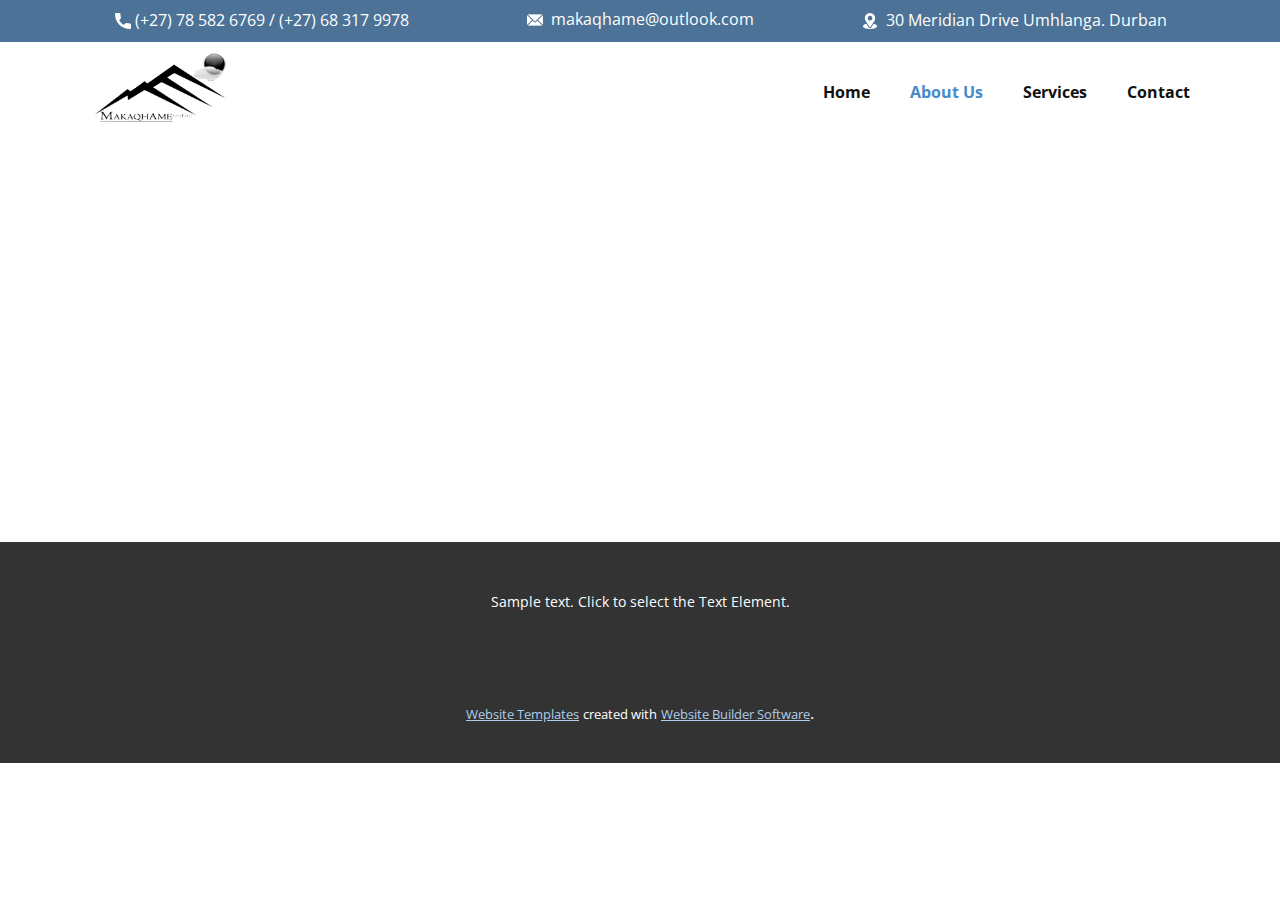
==== About.html @ f998be4e "initial commit" ====
<!DOCTYPE html>
<html style="font-size: 16px;" lang="en"><head>
    <meta name="viewport" content="width=device-width, initial-scale=1.0">
    <meta charset="utf-8">
    <meta name="keywords" content="">
    <meta name="description" content="">
    <title>About</title>
    <link rel="stylesheet" href="nicepage.css" media="screen">
<link rel="stylesheet" href="About.css" media="screen">
    <script class="u-script" type="text/javascript" src="jquery.js" defer=""></script>
    <script class="u-script" type="text/javascript" src="nicepage.js" defer=""></script>
    <meta name="generator" content="Nicepage 5.8.13, nicepage.com">
    <link id="u-theme-google-font" rel="stylesheet" href="https://fonts.googleapis.com/css?family=Roboto:100,100i,300,300i,400,400i,500,500i,700,700i,900,900i|Open+Sans:300,300i,400,400i,500,500i,600,600i,700,700i,800,800i">
    
    
    <script type="application/ld+json">{
		"@context": "http://schema.org",
		"@type": "Organization",
		"name": "",
		"logo": "images/makaqhame-removebg-preview.png"
}</script>
    <meta name="theme-color" content="#478ac9">
    <meta property="og:title" content="About">
    <meta property="og:type" content="website">
  <meta data-intl-tel-input-cdn-path="intlTelInput/"></head>
  <body class="u-body u-xl-mode" data-lang="en"><header class="u-align-left u-clearfix u-header u-section-row-container" id="sec-48c7"><div class="u-section-rows">
        <div class="u-container-align-center-xl u-hidden-md u-hidden-sm u-hidden-xs u-palette-1-dark-1 u-section-row u-section-row-1" id="sec-46aa">
          <div class="u-clearfix u-sheet u-valign-middle-xl u-sheet-1">
            <p class="u-align-center u-text u-text-default u-text-1"><span class="u-file-icon u-icon u-text-white u-icon-1"><img src="images/542689-e094886c.png" alt=""></span>&nbsp;​&nbsp;makaqhame@outlook.com
            </p>
            <a href="https://nicepage.com/landing-page" class="u-active-none u-align-center u-bottom-left-radius-0 u-bottom-right-radius-0 u-btn u-btn-rectangle u-button-style u-hover-none u-none u-radius-0 u-top-left-radius-0 u-top-right-radius-0 u-btn-1"><span class="u-icon"><svg class="u-svg-content" viewBox="0 0 405.333 405.333" x="0px" y="0px" style="width: 1em; height: 1em;"><path d="M373.333,266.88c-25.003,0-49.493-3.904-72.704-11.563c-11.328-3.904-24.192-0.896-31.637,6.699l-46.016,34.752    c-52.8-28.181-86.592-61.952-114.389-114.368l33.813-44.928c8.512-8.512,11.563-20.971,7.915-32.64    C142.592,81.472,138.667,56.96,138.667,32c0-17.643-14.357-32-32-32H32C14.357,0,0,14.357,0,32    c0,205.845,167.488,373.333,373.333,373.333c17.643,0,32-14.357,32-32V298.88C405.333,281.237,390.976,266.88,373.333,266.88z"></path></svg></span>&nbsp;(+27) 78 582 6769 / (+27) 68 317 9978
            </a>
            <p class="u-align-center-xl u-align-right-lg u-align-right-md u-align-right-sm u-align-right-xs u-text u-text-default-xl u-text-2"><span class="u-file-icon u-icon u-text-white u-icon-3"><img src="images/535188-b6f97925.png" alt=""></span>&nbsp;​&nbsp;30 Meridian Drive Umhlanga. Durban
            </p>
          </div>
          
          
          
          
          
        </div>
        <div class="u-section-row u-sticky u-sticky-5c67 u-white" id="sec-37e8">
          <div class="u-clearfix u-sheet u-sheet-2">
            <a href="https://nicepage.com" class="u-image u-logo u-image-1" data-image-width="619" data-image-height="309">
              <img src="images/makaqhame-removebg-preview.png" class="u-logo-image u-logo-image-1" data-image-width="80">
            </a>
            <nav data-position="" class="u-menu u-menu-one-level u-offcanvas u-menu-1">
              <div class="menu-collapse" style="font-size: 1rem; letter-spacing: 0px; font-weight: 700;">
                <a class="u-button-style u-custom-active-border-color u-custom-border u-custom-border-color u-custom-borders u-custom-hover-border-color u-custom-left-right-menu-spacing u-custom-padding-bottom u-custom-text-active-color u-custom-text-color u-custom-text-hover-color u-custom-top-bottom-menu-spacing u-nav-link" href="#" style="padding: 2px 0px; font-size: calc(1em + 4px);">
                  <svg class="u-svg-link" viewBox="0 0 24 24"><use xmlns:xlink="http://www.w3.org/1999/xlink" xlink:href="#menu-hamburger"></use></svg>
                  <svg class="u-svg-content" version="1.1" id="menu-hamburger" viewBox="0 0 16 16" x="0px" y="0px" xmlns:xlink="http://www.w3.org/1999/xlink" xmlns="http://www.w3.org/2000/svg"><g><rect y="1" width="16" height="2"></rect><rect y="7" width="16" height="2"></rect><rect y="13" width="16" height="2"></rect>
</g></svg>
                </a>
              </div>
              <div class="u-custom-menu u-nav-container">
                <ul class="u-nav u-unstyled u-nav-1"><li class="u-nav-item"><a class="u-button-style u-nav-link u-text-active-palette-1-base u-text-hover-palette-1-base" href="Home.html" style="padding: 10px 20px;">Home</a>
</li><li class="u-nav-item"><a class="u-button-style u-nav-link u-text-active-palette-1-base u-text-hover-palette-1-base" href="About.html" style="padding: 10px 20px;">About Us</a>
</li><li class="u-nav-item"><a class="u-button-style u-nav-link u-text-active-palette-1-base u-text-hover-palette-1-base" style="padding: 10px 20px;">Services</a>
</li><li class="u-nav-item"><a class="u-button-style u-nav-link u-text-active-palette-1-base u-text-hover-palette-1-base" href="Contact.html" style="padding: 10px 20px;">Contact</a>
</li></ul>
              </div>
              <div class="u-custom-menu u-nav-container-collapse">
                <div class="u-black u-container-style u-inner-container-layout u-opacity u-opacity-95 u-sidenav">
                  <div class="u-inner-container-layout u-sidenav-overflow">
                    <div class="u-menu-close"></div>
                    <ul class="u-align-center u-nav u-popupmenu-items u-unstyled u-nav-2"><li class="u-nav-item"><a class="u-button-style u-nav-link" href="Home.html">Home</a>
</li><li class="u-nav-item"><a class="u-button-style u-nav-link" href="About.html">About Us</a>
</li><li class="u-nav-item"><a class="u-button-style u-nav-link">Services</a>
</li><li class="u-nav-item"><a class="u-button-style u-nav-link" href="Contact.html">Contact</a>
</li></ul>
                  </div>
                </div>
                <div class="u-black u-menu-overlay u-opacity u-opacity-70"></div>
              </div>
            </nav>
          </div>
          
          
          
          
          
        </div>
      </div></header>
    <section class="u-clearfix u-section-1" id="sec-5b95">
      <div class="u-clearfix u-sheet u-sheet-1"></div>
    </section>
    
    
    <footer class="u-align-center u-clearfix u-footer u-grey-80 u-footer" id="sec-ccc3"><div class="u-clearfix u-sheet u-sheet-1">
        <p class="u-small-text u-text u-text-variant u-text-1">Sample text. Click to select the Text Element.</p>
      </div></footer>
    <section class="u-backlink u-clearfix u-grey-80">
      <a class="u-link" href="https://nicepage.com/website-templates" target="_blank">
        <span>Website Templates</span>
      </a>
      <p class="u-text">
        <span>created with</span>
      </p>
      <a class="u-link" href="" target="_blank">
        <span>Website Builder Software</span>
      </a>. 
    </section>
  
</body></html>
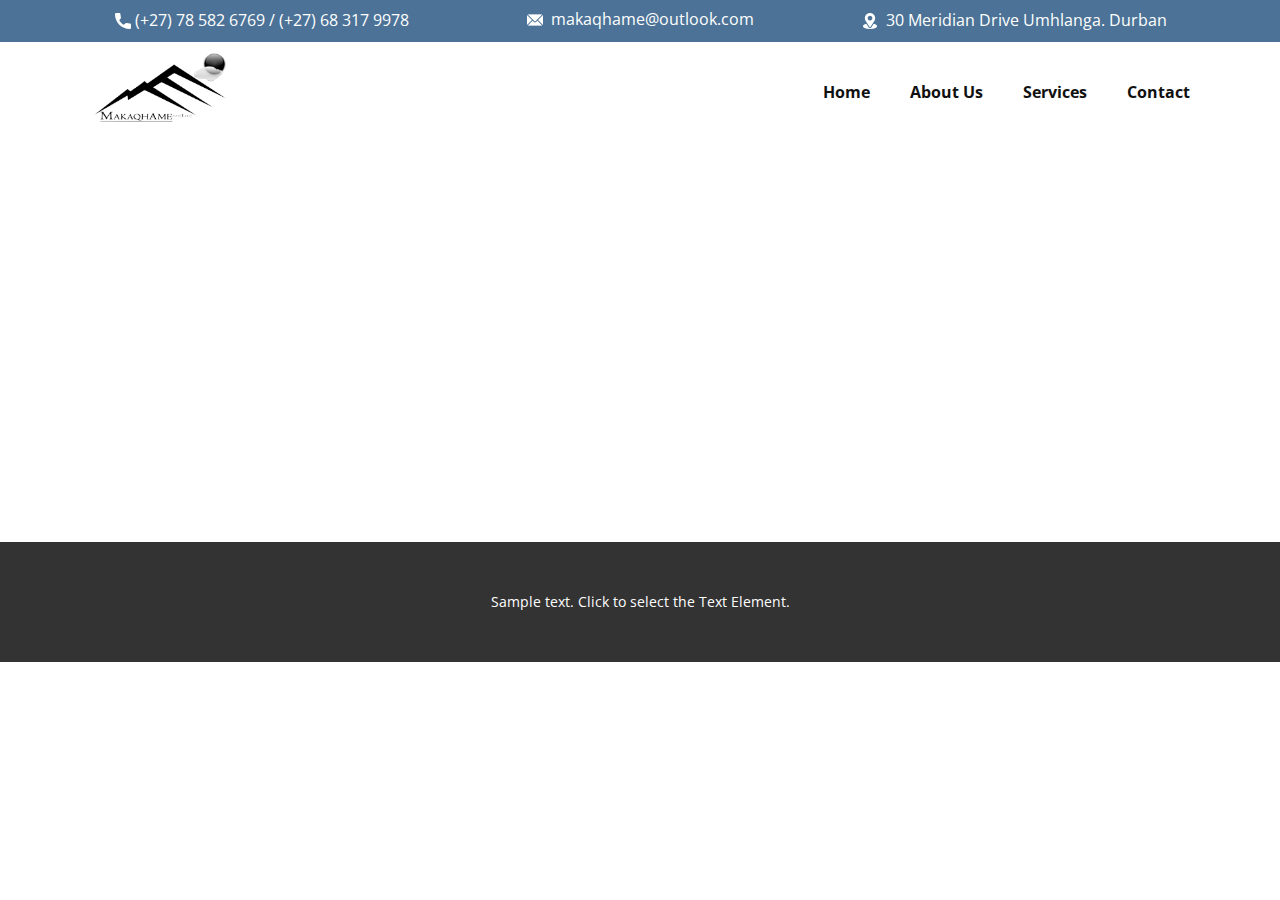
==== commit 1237bff3: "updated home page" ====
--- a/About.html
+++ b/About.html
@@ -53,20 +53,20 @@
                 </a>
               </div>
               <div class="u-custom-menu u-nav-container">
-                <ul class="u-nav u-unstyled u-nav-1"><li class="u-nav-item"><a class="u-button-style u-nav-link u-text-active-palette-1-base u-text-hover-palette-1-base" href="Home.html" style="padding: 10px 20px;">Home</a>
-</li><li class="u-nav-item"><a class="u-button-style u-nav-link u-text-active-palette-1-base u-text-hover-palette-1-base" href="About.html" style="padding: 10px 20px;">About Us</a>
-</li><li class="u-nav-item"><a class="u-button-style u-nav-link u-text-active-palette-1-base u-text-hover-palette-1-base" style="padding: 10px 20px;">Services</a>
-</li><li class="u-nav-item"><a class="u-button-style u-nav-link u-text-active-palette-1-base u-text-hover-palette-1-base" href="Contact.html" style="padding: 10px 20px;">Contact</a>
+                <ul class="u-nav u-unstyled u-nav-1"><li class="u-nav-item"><a class="u-button-style u-nav-link u-text-active-palette-1-base u-text-hover-palette-1-base" href="/" style="padding: 10px 20px;">Home</a>
+</li><li class="u-nav-item"><a class="u-button-style u-nav-link u-text-active-palette-1-base u-text-hover-palette-1-base" href="about.html" style="padding: 10px 20px;">About Us</a>
+</li><li class="u-nav-item"><a class="u-button-style u-nav-link u-text-active-palette-1-base u-text-hover-palette-1-base" href="services.html" style="padding: 10px 20px;">Services</a>
+</li><li class="u-nav-item"><a class="u-button-style u-nav-link u-text-active-palette-1-base u-text-hover-palette-1-base" href="contact.html" style="padding: 10px 20px;">Contact</a>
 </li></ul>
               </div>
               <div class="u-custom-menu u-nav-container-collapse">
                 <div class="u-black u-container-style u-inner-container-layout u-opacity u-opacity-95 u-sidenav">
                   <div class="u-inner-container-layout u-sidenav-overflow">
                     <div class="u-menu-close"></div>
-                    <ul class="u-align-center u-nav u-popupmenu-items u-unstyled u-nav-2"><li class="u-nav-item"><a class="u-button-style u-nav-link" href="Home.html">Home</a>
-</li><li class="u-nav-item"><a class="u-button-style u-nav-link" href="About.html">About Us</a>
-</li><li class="u-nav-item"><a class="u-button-style u-nav-link">Services</a>
-</li><li class="u-nav-item"><a class="u-button-style u-nav-link" href="Contact.html">Contact</a>
+                    <ul class="u-align-center u-nav u-popupmenu-items u-unstyled u-nav-2"><li class="u-nav-item"><a class="u-button-style u-nav-link" href="/">Home</a>
+</li><li class="u-nav-item"><a class="u-button-style u-nav-link" href="about.html">About Us</a>
+</li><li class="u-nav-item"><a class="u-button-style u-nav-link" href="services.html">Services</a>
+</li><li class="u-nav-item"><a class="u-button-style u-nav-link" href="contact.html">Contact</a>
 </li></ul>
                   </div>
                 </div>
@@ -74,10 +74,7 @@
               </div>
             </nav>
           </div>
-          
-          
-          
-          
+
           
         </div>
       </div></header>
@@ -88,17 +85,5 @@
     
     <footer class="u-align-center u-clearfix u-footer u-grey-80 u-footer" id="sec-ccc3"><div class="u-clearfix u-sheet u-sheet-1">
         <p class="u-small-text u-text u-text-variant u-text-1">Sample text. Click to select the Text Element.</p>
-      </div></footer>
-    <section class="u-backlink u-clearfix u-grey-80">
-      <a class="u-link" href="https://nicepage.com/website-templates" target="_blank">
-        <span>Website Templates</span>
-      </a>
-      <p class="u-text">
-        <span>created with</span>
-      </p>
-      <a class="u-link" href="" target="_blank">
-        <span>Website Builder Software</span>
-      </a>. 
-    </section>
-  
+      </div></footer>  
 </body></html>--- a/nicepage.css
+++ b/nicepage.css
@@ -24646,14 +24646,14 @@
 .u-container-layout.u-container-layout.u-color-1-dark-3:before,
 .u-table-alt-color-1-dark-3 tr:nth-child(even) {
   color: #ffffff;
-  background-color: #292d33;
+  background-color: #292e33;
 }
 .u-input.u-color-1-dark-3,
 .u-field-input.u-color-1-dark-3,
 .u-button-style.u-color-1-dark-3,
 .u-button-style.u-color-1-dark-3[class*="u-border-"] {
   color: #ffffff !important;
-  background-color: #292d33 !important;
+  background-color: #292e33 !important;
 }
 .u-button-style.u-color-1-dark-3:hover,
 .u-button-style.u-color-1-dark-3[class*="u-border-"]:hover,
@@ -24690,10 +24690,10 @@
 li.active > a.u-button-style.u-button-style.u-active-color-1-dark-3[class*="u-border-"],
 input.u-field-input.u-field-input.u-active-color-1-dark-3:checked {
   color: #ffffff !important;
-  background-color: #292d33 !important;
+  background-color: #292e33 !important;
 }
 a.u-link.u-hover-color-1-dark-3:hover {
-  color: #292d33 !important;
+  color: #292e33 !important;
 }
 .u-color-1-dark-2,
 .u-body.u-color-1-dark-2,
@@ -24704,14 +24704,14 @@
 .u-container-layout.u-container-layout.u-color-1-dark-2:before,
 .u-table-alt-color-1-dark-2 tr:nth-child(even) {
   color: #ffffff;
-  background-color: #555c66;
+  background-color: #425465;
 }
 .u-input.u-color-1-dark-2,
 .u-field-input.u-color-1-dark-2,
 .u-button-style.u-color-1-dark-2,
 .u-button-style.u-color-1-dark-2[class*="u-border-"] {
   color: #ffffff !important;
-  background-color: #555c66 !important;
+  background-color: #425465 !important;
 }
 .u-button-style.u-color-1-dark-2:hover,
 .u-button-style.u-color-1-dark-2[class*="u-border-"]:hover,
@@ -24724,7 +24724,7 @@
 li.active > .u-button-style.u-button-style.u-color-1-dark-2,
 li.active > .u-button-style.u-button-style.u-color-1-dark-2[class*="u-border-"] {
   color: #ffffff !important;
-  background-color: #4d535c !important;
+  background-color: #3b4c5b !important;
 }
 .u-hover-color-1-dark-2:hover,
 .u-hover-color-1-dark-2[class*="u-border-"]:hover,
@@ -24748,10 +24748,10 @@
 li.active > a.u-button-style.u-button-style.u-active-color-1-dark-2[class*="u-border-"],
 input.u-field-input.u-field-input.u-active-color-1-dark-2:checked {
   color: #ffffff !important;
-  background-color: #555c66 !important;
+  background-color: #425465 !important;
 }
 a.u-link.u-hover-color-1-dark-2:hover {
-  color: #555c66 !important;
+  color: #425465 !important;
 }
 .u-color-1-dark-1,
 .u-body.u-color-1-dark-1,
@@ -24762,14 +24762,14 @@
 .u-container-layout.u-container-layout.u-color-1-dark-1:before,
 .u-table-alt-color-1-dark-1 tr:nth-child(even) {
   color: #ffffff;
-  background-color: #858e99;
+  background-color: #4c7397;
 }
 .u-input.u-color-1-dark-1,
 .u-field-input.u-color-1-dark-1,
 .u-button-style.u-color-1-dark-1,
 .u-button-style.u-color-1-dark-1[class*="u-border-"] {
   color: #ffffff !important;
-  background-color: #858e99 !important;
+  background-color: #4c7397 !important;
 }
 .u-button-style.u-color-1-dark-1:hover,
 .u-button-style.u-color-1-dark-1[class*="u-border-"]:hover,
@@ -24782,7 +24782,7 @@
 li.active > .u-button-style.u-button-style.u-color-1-dark-1,
 li.active > .u-button-style.u-button-style.u-color-1-dark-1[class*="u-border-"] {
   color: #ffffff !important;
-  background-color: #75808c !important;
+  background-color: #446888 !important;
 }
 .u-hover-color-1-dark-1:hover,
 .u-hover-color-1-dark-1[class*="u-border-"]:hover,
@@ -24806,10 +24806,10 @@
 li.active > a.u-button-style.u-button-style.u-active-color-1-dark-1[class*="u-border-"],
 input.u-field-input.u-field-input.u-active-color-1-dark-1:checked {
   color: #ffffff !important;
-  background-color: #858e99 !important;
+  background-color: #4c7397 !important;
 }
 a.u-link.u-hover-color-1-dark-1:hover {
-  color: #858e99 !important;
+  color: #4c7397 !important;
 }
 .u-color-1,
 .u-body.u-color-1,
@@ -24819,15 +24819,15 @@
 .u-color-1.u-sidenav:before,
 .u-container-layout.u-container-layout.u-color-1:before,
 .u-table-alt-color-1 tr:nth-child(even) {
-  color: #111111;
-  background-color: #b9c1cc;
+  color: #ffffff;
+  background-color: #478ac9;
 }
 .u-input.u-color-1,
 .u-field-input.u-color-1,
 .u-button-style.u-color-1,
 .u-button-style.u-color-1[class*="u-border-"] {
-  color: #111111 !important;
-  background-color: #b9c1cc !important;
+  color: #ffffff !important;
+  background-color: #478ac9 !important;
 }
 .u-button-style.u-color-1:hover,
 .u-button-style.u-color-1[class*="u-border-"]:hover,
@@ -24839,8 +24839,8 @@
 .u-button-style.u-button-style.u-color-1[class*="u-border-"].active,
 li.active > .u-button-style.u-button-style.u-color-1,
 li.active > .u-button-style.u-button-style.u-color-1[class*="u-border-"] {
-  color: #111111 !important;
-  background-color: #a2adbc !important;
+  color: #ffffff !important;
+  background-color: #387cbd !important;
 }
 .u-hover-color-1:hover,
 .u-hover-color-1[class*="u-border-"]:hover,
@@ -24863,11 +24863,11 @@
 li.active > a.u-button-style.u-button-style.u-active-color-1,
 li.active > a.u-button-style.u-button-style.u-active-color-1[class*="u-border-"],
 input.u-field-input.u-field-input.u-active-color-1:checked {
-  color: #111111 !important;
-  background-color: #b9c1cc !important;
+  color: #ffffff !important;
+  background-color: #478ac9 !important;
 }
 a.u-link.u-hover-color-1:hover {
-  color: #b9c1cc !important;
+  color: #478ac9 !important;
 }
 .u-color-1-light-1,
 .u-body.u-color-1-light-1,
@@ -24877,15 +24877,15 @@
 .u-color-1-light-1.u-sidenav:before,
 .u-container-layout.u-container-layout.u-color-1-light-1:before,
 .u-table-alt-color-1-light-1 tr:nth-child(even) {
-  color: #111111;
-  background-color: #ccd3db;
+  color: #ffffff;
+  background-color: #77aad9;
 }
 .u-input.u-color-1-light-1,
 .u-field-input.u-color-1-light-1,
 .u-button-style.u-color-1-light-1,
 .u-button-style.u-color-1-light-1[class*="u-border-"] {
-  color: #111111 !important;
-  background-color: #ccd3db !important;
+  color: #ffffff !important;
+  background-color: #77aad9 !important;
 }
 .u-button-style.u-color-1-light-1:hover,
 .u-button-style.u-color-1-light-1[class*="u-border-"]:hover,
@@ -24897,8 +24897,8 @@
 .u-button-style.u-button-style.u-color-1-light-1[class*="u-border-"].active,
 li.active > .u-button-style.u-button-style.u-color-1-light-1,
 li.active > .u-button-style.u-button-style.u-color-1-light-1[class*="u-border-"] {
-  color: #111111 !important;
-  background-color: #b3bec9 !important;
+  color: #ffffff !important;
+  background-color: #5d9ad2 !important;
 }
 .u-hover-color-1-light-1:hover,
 .u-hover-color-1-light-1[class*="u-border-"]:hover,
@@ -24921,11 +24921,11 @@
 li.active > a.u-button-style.u-button-style.u-active-color-1-light-1,
 li.active > a.u-button-style.u-button-style.u-active-color-1-light-1[class*="u-border-"],
 input.u-field-input.u-field-input.u-active-color-1-light-1:checked {
-  color: #111111 !important;
-  background-color: #ccd3db !important;
+  color: #ffffff !important;
+  background-color: #77aad9 !important;
 }
 a.u-link.u-hover-color-1-light-1:hover {
-  color: #ccd3db !important;
+  color: #77aad9 !important;
 }
 .u-color-1-light-2,
 .u-body.u-color-1-light-2,
@@ -24936,14 +24936,14 @@
 .u-container-layout.u-container-layout.u-color-1-light-2:before,
 .u-table-alt-color-1-light-2 tr:nth-child(even) {
   color: #111111;
-  background-color: #e0e5eb;
+  background-color: #adcce9;
 }
 .u-input.u-color-1-light-2,
 .u-field-input.u-color-1-light-2,
 .u-button-style.u-color-1-light-2,
 .u-button-style.u-color-1-light-2[class*="u-border-"] {
   color: #111111 !important;
-  background-color: #e0e5eb !important;
+  background-color: #adcce9 !important;
 }
 .u-button-style.u-color-1-light-2:hover,
 .u-button-style.u-color-1-light-2[class*="u-border-"]:hover,
@@ -24956,7 +24956,7 @@
 li.active > .u-button-style.u-button-style.u-color-1-light-2,
 li.active > .u-button-style.u-button-style.u-color-1-light-2[class*="u-border-"] {
   color: #111111 !important;
-  background-color: #c4ced9 !important;
+  background-color: #8db8e0 !important;
 }
 .u-hover-color-1-light-2:hover,
 .u-hover-color-1-light-2[class*="u-border-"]:hover,
@@ -24980,10 +24980,10 @@
 li.active > a.u-button-style.u-button-style.u-active-color-1-light-2[class*="u-border-"],
 input.u-field-input.u-field-input.u-active-color-1-light-2:checked {
   color: #111111 !important;
-  background-color: #e0e5eb !important;
+  background-color: #adcce9 !important;
 }
 a.u-link.u-hover-color-1-light-2:hover {
-  color: #e0e5eb !important;
+  color: #adcce9 !important;
 }
 .u-color-1-light-3,
 .u-body.u-color-1-light-3,
@@ -24994,14 +24994,14 @@
 .u-container-layout.u-container-layout.u-color-1-light-3:before,
 .u-table-alt-color-1-light-3 tr:nth-child(even) {
   color: #111111;
-  background-color: #f5f7fa;
+  background-color: #e9f2fa;
 }
 .u-input.u-color-1-light-3,
 .u-field-input.u-color-1-light-3,
 .u-button-style.u-color-1-light-3,
 .u-button-style.u-color-1-light-3[class*="u-border-"] {
   color: #111111 !important;
-  background-color: #f5f7fa !important;
+  background-color: #e9f2fa !important;
 }
 .u-button-style.u-color-1-light-3:hover,
 .u-button-style.u-color-1-light-3[class*="u-border-"]:hover,
@@ -25014,7 +25014,7 @@
 li.active > .u-button-style.u-button-style.u-color-1-light-3,
 li.active > .u-button-style.u-button-style.u-color-1-light-3[class*="u-border-"] {
   color: #111111 !important;
-  background-color: #d4dde9 !important;
+  background-color: #c2dbf1 !important;
 }
 .u-hover-color-1-light-3:hover,
 .u-hover-color-1-light-3[class*="u-border-"]:hover,
@@ -25038,10 +25038,10 @@
 li.active > a.u-button-style.u-button-style.u-active-color-1-light-3[class*="u-border-"],
 input.u-field-input.u-field-input.u-active-color-1-light-3:checked {
   color: #111111 !important;
-  background-color: #f5f7fa !important;
+  background-color: #e9f2fa !important;
 }
 a.u-link.u-hover-color-1-light-3:hover {
-  color: #f5f7fa !important;
+  color: #e9f2fa !important;
 }
 .u-color-1-base,
 .u-body.u-color-1-base,
@@ -25051,15 +25051,15 @@
 .u-color-1-base.u-sidenav:before,
 .u-container-layout.u-container-layout.u-color-1-base:before,
 .u-table-alt-color-1-base tr:nth-child(even) {
-  color: #111111;
-  background-color: #b9c1cc;
+  color: #ffffff;
+  background-color: #478ac9;
 }
 .u-input.u-color-1-base,
 .u-field-input.u-color-1-base,
 .u-button-style.u-color-1-base,
 .u-button-style.u-color-1-base[class*="u-border-"] {
-  color: #111111 !important;
-  background-color: #b9c1cc !important;
+  color: #ffffff !important;
+  background-color: #478ac9 !important;
 }
 .u-button-style.u-color-1-base:hover,
 .u-button-style.u-color-1-base[class*="u-border-"]:hover,
@@ -25071,8 +25071,8 @@
 .u-button-style.u-button-style.u-color-1-base[class*="u-border-"].active,
 li.active > .u-button-style.u-button-style.u-color-1-base,
 li.active > .u-button-style.u-button-style.u-color-1-base[class*="u-border-"] {
-  color: #111111 !important;
-  background-color: #a2adbc !important;
+  color: #ffffff !important;
+  background-color: #387cbd !important;
 }
 .u-hover-color-1-base:hover,
 .u-hover-color-1-base[class*="u-border-"]:hover,
@@ -25095,11 +25095,11 @@
 li.active > a.u-button-style.u-button-style.u-active-color-1-base,
 li.active > a.u-button-style.u-button-style.u-active-color-1-base[class*="u-border-"],
 input.u-field-input.u-field-input.u-active-color-1-base:checked {
-  color: #111111 !important;
-  background-color: #b9c1cc !important;
+  color: #ffffff !important;
+  background-color: #478ac9 !important;
 }
 a.u-link.u-hover-color-1-base:hover {
-  color: #b9c1cc !important;
+  color: #478ac9 !important;
 }
 .u-color-2-dark-3,
 .u-body.u-color-2-dark-3,
@@ -25110,14 +25110,14 @@
 .u-container-layout.u-container-layout.u-color-2-dark-3:before,
 .u-table-alt-color-2-dark-3 tr:nth-child(even) {
   color: #ffffff;
-  background-color: #292e33;
+  background-color: #332929;
 }
 .u-input.u-color-2-dark-3,
 .u-field-input.u-color-2-dark-3,
 .u-button-style.u-color-2-dark-3,
 .u-button-style.u-color-2-dark-3[class*="u-border-"] {
   color: #ffffff !important;
-  background-color: #292e33 !important;
+  background-color: #332929 !important;
 }
 .u-button-style.u-color-2-dark-3:hover,
 .u-button-style.u-color-2-dark-3[class*="u-border-"]:hover,
@@ -25130,7 +25130,7 @@
 li.active > .u-button-style.u-button-style.u-color-2-dark-3,
 li.active > .u-button-style.u-button-style.u-color-2-dark-3[class*="u-border-"] {
   color: #ffffff !important;
-  background-color: #25292e !important;
+  background-color: #2e2525 !important;
 }
 .u-hover-color-2-dark-3:hover,
 .u-hover-color-2-dark-3[class*="u-border-"]:hover,
@@ -25154,10 +25154,10 @@
 li.active > a.u-button-style.u-button-style.u-active-color-2-dark-3[class*="u-border-"],
 input.u-field-input.u-field-input.u-active-color-2-dark-3:checked {
   color: #ffffff !important;
-  background-color: #292e33 !important;
+  background-color: #332929 !important;
 }
 a.u-link.u-hover-color-2-dark-3:hover {
-  color: #292e33 !important;
+  color: #332929 !important;
 }
 .u-color-2-dark-2,
 .u-body.u-color-2-dark-2,
@@ -25168,14 +25168,14 @@
 .u-container-layout.u-container-layout.u-color-2-dark-2:before,
 .u-table-alt-color-2-dark-2 tr:nth-child(even) {
   color: #ffffff;
-  background-color: #425465;
+  background-color: #6b4748;
 }
 .u-input.u-color-2-dark-2,
 .u-field-input.u-color-2-dark-2,
 .u-button-style.u-color-2-dark-2,
 .u-button-style.u-color-2-dark-2[class*="u-border-"] {
   color: #ffffff !important;
-  background-color: #425465 !important;
+  background-color: #6b4748 !important;
 }
 .u-button-style.u-color-2-dark-2:hover,
 .u-button-style.u-color-2-dark-2[class*="u-border-"]:hover,
@@ -25188,7 +25188,7 @@
 li.active > .u-button-style.u-button-style.u-color-2-dark-2,
 li.active > .u-button-style.u-button-style.u-color-2-dark-2[class*="u-border-"] {
   color: #ffffff !important;
-  background-color: #3b4c5b !important;
+  background-color: #604041 !important;
 }
 .u-hover-color-2-dark-2:hover,
 .u-hover-color-2-dark-2[class*="u-border-"]:hover,
@@ -25212,10 +25212,10 @@
 li.active > a.u-button-style.u-button-style.u-active-color-2-dark-2[class*="u-border-"],
 input.u-field-input.u-field-input.u-active-color-2-dark-2:checked {
   color: #ffffff !important;
-  background-color: #425465 !important;
+  background-color: #6b4748 !important;
 }
 a.u-link.u-hover-color-2-dark-2:hover {
-  color: #425465 !important;
+  color: #6b4748 !important;
 }
 .u-color-2-dark-1,
 .u-body.u-color-2-dark-1,
@@ -25226,14 +25226,14 @@
 .u-container-layout.u-container-layout.u-color-2-dark-1:before,
 .u-table-alt-color-2-dark-1 tr:nth-child(even) {
   color: #ffffff;
-  background-color: #4c7397;
+  background-color: #a35559;
 }
 .u-input.u-color-2-dark-1,
 .u-field-input.u-color-2-dark-1,
 .u-button-style.u-color-2-dark-1,
 .u-button-style.u-color-2-dark-1[class*="u-border-"] {
   color: #ffffff !important;
-  background-color: #4c7397 !important;
+  background-color: #a35559 !important;
 }
 .u-button-style.u-color-2-dark-1:hover,
 .u-button-style.u-color-2-dark-1[class*="u-border-"]:hover,
@@ -25246,7 +25246,7 @@
 li.active > .u-button-style.u-button-style.u-color-2-dark-1,
 li.active > .u-button-style.u-button-style.u-color-2-dark-1[class*="u-border-"] {
   color: #ffffff !important;
-  background-color: #446888 !important;
+  background-color: #934c50 !important;
 }
 .u-hover-color-2-dark-1:hover,
 .u-hover-color-2-dark-1[class*="u-border-"]:hover,
@@ -25270,10 +25270,10 @@
 li.active > a.u-button-style.u-button-style.u-active-color-2-dark-1[class*="u-border-"],
 input.u-field-input.u-field-input.u-active-color-2-dark-1:checked {
   color: #ffffff !important;
-  background-color: #4c7397 !important;
+  background-color: #a35559 !important;
 }
 a.u-link.u-hover-color-2-dark-1:hover {
-  color: #4c7397 !important;
+  color: #a35559 !important;
 }
 .u-color-2,
 .u-body.u-color-2,
@@ -25284,14 +25284,14 @@
 .u-container-layout.u-container-layout.u-color-2:before,
 .u-table-alt-color-2 tr:nth-child(even) {
   color: #ffffff;
-  background-color: #478ac9;
+  background-color: #db545a;
 }
 .u-input.u-color-2,
 .u-field-input.u-color-2,
 .u-button-style.u-color-2,
 .u-button-style.u-color-2[class*="u-border-"] {
   color: #ffffff !important;
-  background-color: #478ac9 !important;
+  background-color: #db545a !important;
 }
 .u-button-style.u-color-2:hover,
 .u-button-style.u-color-2[class*="u-border-"]:hover,
@@ -25304,7 +25304,7 @@
 li.active > .u-button-style.u-button-style.u-color-2,
 li.active > .u-button-style.u-button-style.u-color-2[class*="u-border-"] {
   color: #ffffff !important;
-  background-color: #387cbd !important;
+  background-color: #d63b42 !important;
 }
 .u-hover-color-2:hover,
 .u-hover-color-2[class*="u-border-"]:hover,
@@ -25328,10 +25328,10 @@
 li.active > a.u-button-style.u-button-style.u-active-color-2[class*="u-border-"],
 input.u-field-input.u-field-input.u-active-color-2:checked {
   color: #ffffff !important;
-  background-color: #478ac9 !important;
+  background-color: #db545a !important;
 }
 a.u-link.u-hover-color-2:hover {
-  color: #478ac9 !important;
+  color: #db545a !important;
 }
 .u-color-2-light-1,
 .u-body.u-color-2-light-1,
@@ -25342,14 +25342,14 @@
 .u-container-layout.u-container-layout.u-color-2-light-1:before,
 .u-table-alt-color-2-light-1 tr:nth-child(even) {
   color: #ffffff;
-  background-color: #77aad9;
+  background-color: #e68387;
 }
 .u-input.u-color-2-light-1,
 .u-field-input.u-color-2-light-1,
 .u-button-style.u-color-2-light-1,
 .u-button-style.u-color-2-light-1[class*="u-border-"] {
   color: #ffffff !important;
-  background-color: #77aad9 !important;
+  background-color: #e68387 !important;
 }
 .u-button-style.u-color-2-light-1:hover,
 .u-button-style.u-color-2-light-1[class*="u-border-"]:hover,
@@ -25362,7 +25362,7 @@
 li.active > .u-button-style.u-button-style.u-color-2-light-1,
 li.active > .u-button-style.u-button-style.u-color-2-light-1[class*="u-border-"] {
   color: #ffffff !important;
-  background-color: #5d9ad2 !important;
+  background-color: #e0656a !important;
 }
 .u-hover-color-2-light-1:hover,
 .u-hover-color-2-light-1[class*="u-border-"]:hover,
@@ -25386,10 +25386,10 @@
 li.active > a.u-button-style.u-button-style.u-active-color-2-light-1[class*="u-border-"],
 input.u-field-input.u-field-input.u-active-color-2-light-1:checked {
   color: #ffffff !important;
-  background-color: #77aad9 !important;
+  background-color: #e68387 !important;
 }
 a.u-link.u-hover-color-2-light-1:hover {
-  color: #77aad9 !important;
+  color: #e68387 !important;
 }
 .u-color-2-light-2,
 .u-body.u-color-2-light-2,
@@ -25400,14 +25400,14 @@
 .u-container-layout.u-container-layout.u-color-2-light-2:before,
 .u-table-alt-color-2-light-2 tr:nth-child(even) {
   color: #111111;
-  background-color: #adcce9;
+  background-color: #f1b5b8;
 }
 .u-input.u-color-2-light-2,
 .u-field-input.u-color-2-light-2,
 .u-button-style.u-color-2-light-2,
 .u-button-style.u-color-2-light-2[class*="u-border-"] {
   color: #111111 !important;
-  background-color: #adcce9 !important;
+  background-color: #f1b5b8 !important;
 }
 .u-button-style.u-color-2-light-2:hover,
 .u-button-style.u-color-2-light-2[class*="u-border-"]:hover,
@@ -25420,7 +25420,7 @@
 li.active > .u-button-style.u-button-style.u-color-2-light-2,
 li.active > .u-button-style.u-button-style.u-color-2-light-2[class*="u-border-"] {
   color: #111111 !important;
-  background-color: #8db8e0 !important;
+  background-color: #ea9296 !important;
 }
 .u-hover-color-2-light-2:hover,
 .u-hover-color-2-light-2[class*="u-border-"]:hover,
@@ -25444,10 +25444,10 @@
 li.active > a.u-button-style.u-button-style.u-active-color-2-light-2[class*="u-border-"],
 input.u-field-input.u-field-input.u-active-color-2-light-2:checked {
   color: #111111 !important;
-  background-color: #adcce9 !important;
+  background-color: #f1b5b8 !important;
 }
 a.u-link.u-hover-color-2-light-2:hover {
-  color: #adcce9 !important;
+  color: #f1b5b8 !important;
 }
 .u-color-2-light-3,
 .u-body.u-color-2-light-3,
@@ -25458,14 +25458,14 @@
 .u-container-layout.u-container-layout.u-color-2-light-3:before,
 .u-table-alt-color-2-light-3 tr:nth-child(even) {
   color: #111111;
-  background-color: #e9f2fa;
+  background-color: #fbeced;
 }
 .u-input.u-color-2-light-3,
 .u-field-input.u-color-2-light-3,
 .u-button-style.u-color-2-light-3,
 .u-button-style.u-color-2-light-3[class*="u-border-"] {
   color: #111111 !important;
-  background-color: #e9f2fa !important;
+  background-color: #fbeced !important;
 }
 .u-button-style.u-color-2-light-3:hover,
 .u-button-style.u-color-2-light-3[class*="u-border-"]:hover,
@@ -25478,7 +25478,7 @@
 li.active > .u-button-style.u-button-style.u-color-2-light-3,
 li.active > .u-button-style.u-button-style.u-color-2-light-3[class*="u-border-"] {
   color: #111111 !important;
-  background-color: #c2dbf1 !important;
+  background-color: #f3c4c7 !important;
 }
 .u-hover-color-2-light-3:hover,
 .u-hover-color-2-light-3[class*="u-border-"]:hover,
@@ -25502,10 +25502,10 @@
 li.active > a.u-button-style.u-button-style.u-active-color-2-light-3[class*="u-border-"],
 input.u-field-input.u-field-input.u-active-color-2-light-3:checked {
   color: #111111 !important;
-  background-color: #e9f2fa !important;
+  background-color: #fbeced !important;
 }
 a.u-link.u-hover-color-2-light-3:hover {
-  color: #e9f2fa !important;
+  color: #fbeced !important;
 }
 .u-color-2-base,
 .u-body.u-color-2-base,
@@ -25516,14 +25516,14 @@
 .u-container-layout.u-container-layout.u-color-2-base:before,
 .u-table-alt-color-2-base tr:nth-child(even) {
   color: #ffffff;
-  background-color: #478ac9;
+  background-color: #db545a;
 }
 .u-input.u-color-2-base,
 .u-field-input.u-color-2-base,
 .u-button-style.u-color-2-base,
 .u-button-style.u-color-2-base[class*="u-border-"] {
   color: #ffffff !important;
-  background-color: #478ac9 !important;
+  background-color: #db545a !important;
 }
 .u-button-style.u-color-2-base:hover,
 .u-button-style.u-color-2-base[class*="u-border-"]:hover,
@@ -25536,7 +25536,7 @@
 li.active > .u-button-style.u-button-style.u-color-2-base,
 li.active > .u-button-style.u-button-style.u-color-2-base[class*="u-border-"] {
   color: #ffffff !important;
-  background-color: #387cbd !important;
+  background-color: #d63b42 !important;
 }
 .u-hover-color-2-base:hover,
 .u-hover-color-2-base[class*="u-border-"]:hover,
@@ -25560,10 +25560,10 @@
 li.active > a.u-button-style.u-button-style.u-active-color-2-base[class*="u-border-"],
 input.u-field-input.u-field-input.u-active-color-2-base:checked {
   color: #ffffff !important;
-  background-color: #478ac9 !important;
+  background-color: #db545a !important;
 }
 a.u-link.u-hover-color-2-base:hover {
-  color: #478ac9 !important;
+  color: #db545a !important;
 }
 .u-color-3-dark-3,
 .u-body.u-color-3-dark-3,
@@ -25574,14 +25574,14 @@
 .u-container-layout.u-container-layout.u-color-3-dark-3:before,
 .u-table-alt-color-3-dark-3 tr:nth-child(even) {
   color: #ffffff;
-  background-color: #332929;
+  background-color: #333129;
 }
 .u-input.u-color-3-dark-3,
 .u-field-input.u-color-3-dark-3,
 .u-button-style.u-color-3-dark-3,
 .u-button-style.u-color-3-dark-3[class*="u-border-"] {
   color: #ffffff !important;
-  background-color: #332929 !important;
+  background-color: #333129 !important;
 }
 .u-button-style.u-color-3-dark-3:hover,
 .u-button-style.u-color-3-dark-3[class*="u-border-"]:hover,
@@ -25594,7 +25594,7 @@
 li.active > .u-button-style.u-button-style.u-color-3-dark-3,
 li.active > .u-button-style.u-button-style.u-color-3-dark-3[class*="u-border-"] {
   color: #ffffff !important;
-  background-color: #2e2525 !important;
+  background-color: #2e2c25 !important;
 }
 .u-hover-color-3-dark-3:hover,
 .u-hover-color-3-dark-3[class*="u-border-"]:hover,
@@ -25618,10 +25618,10 @@
 li.active > a.u-button-style.u-button-style.u-active-color-3-dark-3[class*="u-border-"],
 input.u-field-input.u-field-input.u-active-color-3-dark-3:checked {
   color: #ffffff !important;
-  background-color: #332929 !important;
+  background-color: #333129 !important;
 }
 a.u-link.u-hover-color-3-dark-3:hover {
-  color: #332929 !important;
+  color: #333129 !important;
 }
 .u-color-3-dark-2,
 .u-body.u-color-3-dark-2,
@@ -25632,14 +25632,14 @@
 .u-container-layout.u-container-layout.u-color-3-dark-2:before,
 .u-table-alt-color-3-dark-2 tr:nth-child(even) {
   color: #ffffff;
-  background-color: #6b4748;
+  background-color: #72683f;
 }
 .u-input.u-color-3-dark-2,
 .u-field-input.u-color-3-dark-2,
 .u-button-style.u-color-3-dark-2,
 .u-button-style.u-color-3-dark-2[class*="u-border-"] {
   color: #ffffff !important;
-  background-color: #6b4748 !important;
+  background-color: #72683f !important;
 }
 .u-button-style.u-color-3-dark-2:hover,
 .u-button-style.u-color-3-dark-2[class*="u-border-"]:hover,
@@ -25652,7 +25652,7 @@
 li.active > .u-button-style.u-button-style.u-color-3-dark-2,
 li.active > .u-button-style.u-button-style.u-color-3-dark-2[class*="u-border-"] {
   color: #ffffff !important;
-  background-color: #604041 !important;
+  background-color: #675e39 !important;
 }
 .u-hover-color-3-dark-2:hover,
 .u-hover-color-3-dark-2[class*="u-border-"]:hover,
@@ -25676,10 +25676,10 @@
 li.active > a.u-button-style.u-button-style.u-active-color-3-dark-2[class*="u-border-"],
 input.u-field-input.u-field-input.u-active-color-3-dark-2:checked {
   color: #ffffff !important;
-  background-color: #6b4748 !important;
+  background-color: #72683f !important;
 }
 a.u-link.u-hover-color-3-dark-2:hover {
-  color: #6b4748 !important;
+  color: #72683f !important;
 }
 .u-color-3-dark-1,
 .u-body.u-color-3-dark-1,
@@ -25690,14 +25690,14 @@
 .u-container-layout.u-container-layout.u-color-3-dark-1:before,
 .u-table-alt-color-3-dark-1 tr:nth-child(even) {
   color: #ffffff;
-  background-color: #a35559;
+  background-color: #b29a36;
 }
 .u-input.u-color-3-dark-1,
 .u-field-input.u-color-3-dark-1,
 .u-button-style.u-color-3-dark-1,
 .u-button-style.u-color-3-dark-1[class*="u-border-"] {
   color: #ffffff !important;
-  background-color: #a35559 !important;
+  background-color: #b29a36 !important;
 }
 .u-button-style.u-color-3-dark-1:hover,
 .u-button-style.u-color-3-dark-1[class*="u-border-"]:hover,
@@ -25710,7 +25710,7 @@
 li.active > .u-button-style.u-button-style.u-color-3-dark-1,
 li.active > .u-button-style.u-button-style.u-color-3-dark-1[class*="u-border-"] {
   color: #ffffff !important;
-  background-color: #934c50 !important;
+  background-color: #a08b31 !important;
 }
 .u-hover-color-3-dark-1:hover,
 .u-hover-color-3-dark-1[class*="u-border-"]:hover,
@@ -25734,10 +25734,10 @@
 li.active > a.u-button-style.u-button-style.u-active-color-3-dark-1[class*="u-border-"],
 input.u-field-input.u-field-input.u-active-color-3-dark-1:checked {
   color: #ffffff !important;
-  background-color: #a35559 !important;
+  background-color: #b29a36 !important;
 }
 a.u-link.u-hover-color-3-dark-1:hover {
-  color: #a35559 !important;
+  color: #b29a36 !important;
 }
 .u-color-3,
 .u-body.u-color-3,
@@ -25747,15 +25747,15 @@
 .u-color-3.u-sidenav:before,
 .u-container-layout.u-container-layout.u-color-3:before,
 .u-table-alt-color-3 tr:nth-child(even) {
-  color: #ffffff;
-  background-color: #db545a;
+  color: #111111;
+  background-color: #f1c50e;
 }
 .u-input.u-color-3,
 .u-field-input.u-color-3,
 .u-button-style.u-color-3,
 .u-button-style.u-color-3[class*="u-border-"] {
-  color: #ffffff !important;
-  background-color: #db545a !important;
+  color: #111111 !important;
+  background-color: #f1c50e !important;
 }
 .u-button-style.u-color-3:hover,
 .u-button-style.u-color-3[class*="u-border-"]:hover,
@@ -25767,8 +25767,8 @@
 .u-button-style.u-button-style.u-color-3[class*="u-border-"].active,
 li.active > .u-button-style.u-button-style.u-color-3,
 li.active > .u-button-style.u-button-style.u-color-3[class*="u-border-"] {
-  color: #ffffff !important;
-  background-color: #d63b42 !important;
+  color: #111111 !important;
+  background-color: #d9b10d !important;
 }
 .u-hover-color-3:hover,
 .u-hover-color-3[class*="u-border-"]:hover,
@@ -25791,11 +25791,11 @@
 li.active > a.u-button-style.u-button-style.u-active-color-3,
 li.active > a.u-button-style.u-button-style.u-active-color-3[class*="u-border-"],
 input.u-field-input.u-field-input.u-active-color-3:checked {
-  color: #ffffff !important;
-  background-color: #db545a !important;
+  color: #111111 !important;
+  background-color: #f1c50e !important;
 }
 a.u-link.u-hover-color-3:hover {
-  color: #db545a !important;
+  color: #f1c50e !important;
 }
 .u-color-3-light-1,
 .u-body.u-color-3-light-1,
@@ -25805,15 +25805,15 @@
 .u-color-3-light-1.u-sidenav:before,
 .u-container-layout.u-container-layout.u-color-3-light-1:before,
 .u-table-alt-color-3-light-1 tr:nth-child(even) {
-  color: #ffffff;
-  background-color: #e68387;
+  color: #111111;
+  background-color: #f5d654;
 }
 .u-input.u-color-3-light-1,
 .u-field-input.u-color-3-light-1,
 .u-button-style.u-color-3-light-1,
 .u-button-style.u-color-3-light-1[class*="u-border-"] {
-  color: #ffffff !important;
-  background-color: #e68387 !important;
+  color: #111111 !important;
+  background-color: #f5d654 !important;
 }
 .u-button-style.u-color-3-light-1:hover,
 .u-button-style.u-color-3-light-1[class*="u-border-"]:hover,
@@ -25825,8 +25825,8 @@
 .u-button-style.u-button-style.u-color-3-light-1[class*="u-border-"].active,
 li.active > .u-button-style.u-button-style.u-color-3-light-1,
 li.active > .u-button-style.u-button-style.u-color-3-light-1[class*="u-border-"] {
-  color: #ffffff !important;
-  background-color: #e0656a !important;
+  color: #111111 !important;
+  background-color: #f3cf35 !important;
 }
 .u-hover-color-3-light-1:hover,
 .u-hover-color-3-light-1[class*="u-border-"]:hover,
@@ -25849,11 +25849,11 @@
 li.active > a.u-button-style.u-button-style.u-active-color-3-light-1,
 li.active > a.u-button-style.u-button-style.u-active-color-3-light-1[class*="u-border-"],
 input.u-field-input.u-field-input.u-active-color-3-light-1:checked {
-  color: #ffffff !important;
-  background-color: #e68387 !important;
+  color: #111111 !important;
+  background-color: #f5d654 !important;
 }
 a.u-link.u-hover-color-3-light-1:hover {
-  color: #e68387 !important;
+  color: #f5d654 !important;
 }
 .u-color-3-light-2,
 .u-body.u-color-3-light-2,
@@ -25864,14 +25864,14 @@
 .u-container-layout.u-container-layout.u-color-3-light-2:before,
 .u-table-alt-color-3-light-2 tr:nth-child(even) {
   color: #111111;
-  background-color: #f1b5b8;
+  background-color: #f9e79b;
 }
 .u-input.u-color-3-light-2,
 .u-field-input.u-color-3-light-2,
 .u-button-style.u-color-3-light-2,
 .u-button-style.u-color-3-light-2[class*="u-border-"] {
   color: #111111 !important;
-  background-color: #f1b5b8 !important;
+  background-color: #f9e79b !important;
 }
 .u-button-style.u-color-3-light-2:hover,
 .u-button-style.u-color-3-light-2[class*="u-border-"]:hover,
@@ -25884,7 +25884,7 @@
 li.active > .u-button-style.u-button-style.u-color-3-light-2,
 li.active > .u-button-style.u-button-style.u-color-3-light-2[class*="u-border-"] {
   color: #111111 !important;
-  background-color: #ea9296 !important;
+  background-color: #f7de75 !important;
 }
 .u-hover-color-3-light-2:hover,
 .u-hover-color-3-light-2[class*="u-border-"]:hover,
@@ -25908,10 +25908,10 @@
 li.active > a.u-button-style.u-button-style.u-active-color-3-light-2[class*="u-border-"],
 input.u-field-input.u-field-input.u-active-color-3-light-2:checked {
   color: #111111 !important;
-  background-color: #f1b5b8 !important;
+  background-color: #f9e79b !important;
 }
 a.u-link.u-hover-color-3-light-2:hover {
-  color: #f1b5b8 !important;
+  color: #f9e79b !important;
 }
 .u-color-3-light-3,
 .u-body.u-color-3-light-3,
@@ -25922,14 +25922,14 @@
 .u-container-layout.u-container-layout.u-color-3-light-3:before,
 .u-table-alt-color-3-light-3 tr:nth-child(even) {
   color: #111111;
-  background-color: #fbeced;
+  background-color: #fef9e6;
 }
 .u-input.u-color-3-light-3,
 .u-field-input.u-color-3-light-3,
 .u-button-style.u-color-3-light-3,
 .u-button-style.u-color-3-light-3[class*="u-border-"] {
   color: #111111 !important;
-  background-color: #fbeced !important;
+  background-color: #fef9e6 !important;
 }
 .u-button-style.u-color-3-light-3:hover,
 .u-button-style.u-color-3-light-3[class*="u-border-"]:hover,
@@ -25942,7 +25942,7 @@
 li.active > .u-button-style.u-button-style.u-color-3-light-3,
 li.active > .u-button-style.u-button-style.u-color-3-light-3[class*="u-border-"] {
   color: #111111 !important;
-  background-color: #f3c4c7 !important;
+  background-color: #fceeb7 !important;
 }
 .u-hover-color-3-light-3:hover,
 .u-hover-color-3-light-3[class*="u-border-"]:hover,
@@ -25966,10 +25966,10 @@
 li.active > a.u-button-style.u-button-style.u-active-color-3-light-3[class*="u-border-"],
 input.u-field-input.u-field-input.u-active-color-3-light-3:checked {
   color: #111111 !important;
-  background-color: #fbeced !important;
+  background-color: #fef9e6 !important;
 }
 a.u-link.u-hover-color-3-light-3:hover {
-  color: #fbeced !important;
+  color: #fef9e6 !important;
 }
 .u-color-3-base,
 .u-body.u-color-3-base,
@@ -25979,15 +25979,15 @@
 .u-color-3-base.u-sidenav:before,
 .u-container-layout.u-container-layout.u-color-3-base:before,
 .u-table-alt-color-3-base tr:nth-child(even) {
-  color: #ffffff;
-  background-color: #db545a;
+  color: #111111;
+  background-color: #f1c50e;
 }
 .u-input.u-color-3-base,
 .u-field-input.u-color-3-base,
 .u-button-style.u-color-3-base,
 .u-button-style.u-color-3-base[class*="u-border-"] {
-  color: #ffffff !important;
-  background-color: #db545a !important;
+  color: #111111 !important;
+  background-color: #f1c50e !important;
 }
 .u-button-style.u-color-3-base:hover,
 .u-button-style.u-color-3-base[class*="u-border-"]:hover,
@@ -25999,8 +25999,8 @@
 .u-button-style.u-button-style.u-color-3-base[class*="u-border-"].active,
 li.active > .u-button-style.u-button-style.u-color-3-base,
 li.active > .u-button-style.u-button-style.u-color-3-base[class*="u-border-"] {
-  color: #ffffff !important;
-  background-color: #d63b42 !important;
+  color: #111111 !important;
+  background-color: #d9b10d !important;
 }
 .u-hover-color-3-base:hover,
 .u-hover-color-3-base[class*="u-border-"]:hover,
@@ -26023,11 +26023,11 @@
 li.active > a.u-button-style.u-button-style.u-active-color-3-base,
 li.active > a.u-button-style.u-button-style.u-active-color-3-base[class*="u-border-"],
 input.u-field-input.u-field-input.u-active-color-3-base:checked {
-  color: #ffffff !important;
-  background-color: #db545a !important;
+  color: #111111 !important;
+  background-color: #f1c50e !important;
 }
 a.u-link.u-hover-color-3-base:hover {
-  color: #db545a !important;
+  color: #f1c50e !important;
 }
 .u-color-4-dark-3,
 .u-body.u-color-4-dark-3,
@@ -26038,14 +26038,14 @@
 .u-container-layout.u-container-layout.u-color-4-dark-3:before,
 .u-table-alt-color-4-dark-3 tr:nth-child(even) {
   color: #ffffff;
-  background-color: #333129;
+  background-color: #293332;
 }
 .u-input.u-color-4-dark-3,
 .u-field-input.u-color-4-dark-3,
 .u-button-style.u-color-4-dark-3,
 .u-button-style.u-color-4-dark-3[class*="u-border-"] {
   color: #ffffff !important;
-  background-color: #333129 !important;
+  background-color: #293332 !important;
 }
 .u-button-style.u-color-4-dark-3:hover,
 .u-button-style.u-color-4-dark-3[class*="u-border-"]:hover,
@@ -26058,7 +26058,7 @@
 li.active > .u-button-style.u-button-style.u-color-4-dark-3,
 li.active > .u-button-style.u-button-style.u-color-4-dark-3[class*="u-border-"] {
   color: #ffffff !important;
-  background-color: #2e2c25 !important;
+  background-color: #252e2d !important;
 }
 .u-hover-color-4-dark-3:hover,
 .u-hover-color-4-dark-3[class*="u-border-"]:hover,
@@ -26082,10 +26082,10 @@
 li.active > a.u-button-style.u-button-style.u-active-color-4-dark-3[class*="u-border-"],
 input.u-field-input.u-field-input.u-active-color-4-dark-3:checked {
   color: #ffffff !important;
-  background-color: #333129 !important;
+  background-color: #293332 !important;
 }
 a.u-link.u-hover-color-4-dark-3:hover {
-  color: #333129 !important;
+  color: #293332 !important;
 }
 .u-color-4-dark-2,
 .u-body.u-color-4-dark-2,
@@ -26096,14 +26096,14 @@
 .u-container-layout.u-container-layout.u-color-4-dark-2:before,
 .u-table-alt-color-4-dark-2 tr:nth-child(even) {
   color: #ffffff;
-  background-color: #72683f;
+  background-color: #41807c;
 }
 .u-input.u-color-4-dark-2,
 .u-field-input.u-color-4-dark-2,
 .u-button-style.u-color-4-dark-2,
 .u-button-style.u-color-4-dark-2[class*="u-border-"] {
   color: #ffffff !important;
-  background-color: #72683f !important;
+  background-color: #41807c !important;
 }
 .u-button-style.u-color-4-dark-2:hover,
 .u-button-style.u-color-4-dark-2[class*="u-border-"]:hover,
@@ -26116,7 +26116,7 @@
 li.active > .u-button-style.u-button-style.u-color-4-dark-2,
 li.active > .u-button-style.u-button-style.u-color-4-dark-2[class*="u-border-"] {
   color: #ffffff !important;
-  background-color: #675e39 !important;
+  background-color: #3a7370 !important;
 }
 .u-hover-color-4-dark-2:hover,
 .u-hover-color-4-dark-2[class*="u-border-"]:hover,
@@ -26140,10 +26140,10 @@
 li.active > a.u-button-style.u-button-style.u-active-color-4-dark-2[class*="u-border-"],
 input.u-field-input.u-field-input.u-active-color-4-dark-2:checked {
   color: #ffffff !important;
-  background-color: #72683f !important;
+  background-color: #41807c !important;
 }
 a.u-link.u-hover-color-4-dark-2:hover {
-  color: #72683f !important;
+  color: #41807c !important;
 }
 .u-color-4-dark-1,
 .u-body.u-color-4-dark-1,
@@ -26154,14 +26154,14 @@
 .u-container-layout.u-container-layout.u-color-4-dark-1:before,
 .u-table-alt-color-4-dark-1 tr:nth-child(even) {
   color: #ffffff;
-  background-color: #b29a36;
+  background-color: #2cccc4;
 }
 .u-input.u-color-4-dark-1,
 .u-field-input.u-color-4-dark-1,
 .u-button-style.u-color-4-dark-1,
 .u-button-style.u-color-4-dark-1[class*="u-border-"] {
   color: #ffffff !important;
-  background-color: #b29a36 !important;
+  background-color: #2cccc4 !important;
 }
 .u-button-style.u-color-4-dark-1:hover,
 .u-button-style.u-color-4-dark-1[class*="u-border-"]:hover,
@@ -26174,7 +26174,7 @@
 li.active > .u-button-style.u-button-style.u-color-4-dark-1,
 li.active > .u-button-style.u-button-style.u-color-4-dark-1[class*="u-border-"] {
   color: #ffffff !important;
-  background-color: #a08b31 !important;
+  background-color: #28b8b0 !important;
 }
 .u-hover-color-4-dark-1:hover,
 .u-hover-color-4-dark-1[class*="u-border-"]:hover,
@@ -26198,10 +26198,10 @@
 li.active > a.u-button-style.u-button-style.u-active-color-4-dark-1[class*="u-border-"],
 input.u-field-input.u-field-input.u-active-color-4-dark-1:checked {
   color: #ffffff !important;
-  background-color: #b29a36 !important;
+  background-color: #2cccc4 !important;
 }
 a.u-link.u-hover-color-4-dark-1:hover {
-  color: #b29a36 !important;
+  color: #2cccc4 !important;
 }
 .u-color-4,
 .u-body.u-color-4,
@@ -26212,14 +26212,14 @@
 .u-container-layout.u-container-layout.u-color-4:before,
 .u-table-alt-color-4 tr:nth-child(even) {
   color: #111111;
-  background-color: #f1c50e;
+  background-color: #3be8e0;
 }
 .u-input.u-color-4,
 .u-field-input.u-color-4,
 .u-button-style.u-color-4,
 .u-button-style.u-color-4[class*="u-border-"] {
   color: #111111 !important;
-  background-color: #f1c50e !important;
+  background-color: #3be8e0 !important;
 }
 .u-button-style.u-color-4:hover,
 .u-button-style.u-color-4[class*="u-border-"]:hover,
@@ -26232,7 +26232,7 @@
 li.active > .u-button-style.u-button-style.u-color-4,
 li.active > .u-button-style.u-button-style.u-color-4[class*="u-border-"] {
   color: #111111 !important;
-  background-color: #d9b10d !important;
+  background-color: #21e5dc !important;
 }
 .u-hover-color-4:hover,
 .u-hover-color-4[class*="u-border-"]:hover,
@@ -26256,10 +26256,10 @@
 li.active > a.u-button-style.u-button-style.u-active-color-4[class*="u-border-"],
 input.u-field-input.u-field-input.u-active-color-4:checked {
   color: #111111 !important;
-  background-color: #f1c50e !important;
+  background-color: #3be8e0 !important;
 }
 a.u-link.u-hover-color-4:hover {
-  color: #f1c50e !important;
+  color: #3be8e0 !important;
 }
 .u-color-4-light-1,
 .u-body.u-color-4-light-1,
@@ -26270,14 +26270,14 @@
 .u-container-layout.u-container-layout.u-color-4-light-1:before,
 .u-table-alt-color-4-light-1 tr:nth-child(even) {
   color: #111111;
-  background-color: #f5d654;
+  background-color: #72efe9;
 }
 .u-input.u-color-4-light-1,
 .u-field-input.u-color-4-light-1,
 .u-button-style.u-color-4-light-1,
 .u-button-style.u-color-4-light-1[class*="u-border-"] {
   color: #111111 !important;
-  background-color: #f5d654 !important;
+  background-color: #72efe9 !important;
 }
 .u-button-style.u-color-4-light-1:hover,
 .u-button-style.u-color-4-light-1[class*="u-border-"]:hover,
@@ -26290,7 +26290,7 @@
 li.active > .u-button-style.u-button-style.u-color-4-light-1,
 li.active > .u-button-style.u-button-style.u-color-4-light-1[class*="u-border-"] {
   color: #111111 !important;
-  background-color: #f3cf35 !important;
+  background-color: #52ebe4 !important;
 }
 .u-hover-color-4-light-1:hover,
 .u-hover-color-4-light-1[class*="u-border-"]:hover,
@@ -26314,10 +26314,10 @@
 li.active > a.u-button-style.u-button-style.u-active-color-4-light-1[class*="u-border-"],
 input.u-field-input.u-field-input.u-active-color-4-light-1:checked {
   color: #111111 !important;
-  background-color: #f5d654 !important;
+  background-color: #72efe9 !important;
 }
 a.u-link.u-hover-color-4-light-1:hover {
-  color: #f5d654 !important;
+  color: #72efe9 !important;
 }
 .u-color-4-light-2,
 .u-body.u-color-4-light-2,
@@ -26328,14 +26328,14 @@
 .u-container-layout.u-container-layout.u-color-4-light-2:before,
 .u-table-alt-color-4-light-2 tr:nth-child(even) {
   color: #111111;
-  background-color: #f9e79b;
+  background-color: #adf6f2;
 }
 .u-input.u-color-4-light-2,
 .u-field-input.u-color-4-light-2,
 .u-button-style.u-color-4-light-2,
 .u-button-style.u-color-4-light-2[class*="u-border-"] {
   color: #111111 !important;
-  background-color: #f9e79b !important;
+  background-color: #adf6f2 !important;
 }
 .u-button-style.u-color-4-light-2:hover,
 .u-button-style.u-color-4-light-2[class*="u-border-"]:hover,
@@ -26348,7 +26348,7 @@
 li.active > .u-button-style.u-button-style.u-color-4-light-2,
 li.active > .u-button-style.u-button-style.u-color-4-light-2[class*="u-border-"] {
   color: #111111 !important;
-  background-color: #f7de75 !important;
+  background-color: #87f2ec !important;
 }
 .u-hover-color-4-light-2:hover,
 .u-hover-color-4-light-2[class*="u-border-"]:hover,
@@ -26372,10 +26372,10 @@
 li.active > a.u-button-style.u-button-style.u-active-color-4-light-2[class*="u-border-"],
 input.u-field-input.u-field-input.u-active-color-4-light-2:checked {
   color: #111111 !important;
-  background-color: #f9e79b !important;
+  background-color: #adf6f2 !important;
 }
 a.u-link.u-hover-color-4-light-2:hover {
-  color: #f9e79b !important;
+  color: #adf6f2 !important;
 }
 .u-color-4-light-3,
 .u-body.u-color-4-light-3,
@@ -26386,14 +26386,14 @@
 .u-container-layout.u-container-layout.u-color-4-light-3:before,
 .u-table-alt-color-4-light-3 tr:nth-child(even) {
   color: #111111;
-  background-color: #fef9e6;
+  background-color: #eafdfc;
 }
 .u-input.u-color-4-light-3,
 .u-field-input.u-color-4-light-3,
 .u-button-style.u-color-4-light-3,
 .u-button-style.u-color-4-light-3[class*="u-border-"] {
   color: #111111 !important;
-  background-color: #fef9e6 !important;
+  background-color: #eafdfc !important;
 }
 .u-button-style.u-color-4-light-3:hover,
 .u-button-style.u-color-4-light-3[class*="u-border-"]:hover,
@@ -26406,7 +26406,7 @@
 li.active > .u-button-style.u-button-style.u-color-4-light-3,
 li.active > .u-button-style.u-button-style.u-color-4-light-3[class*="u-border-"] {
   color: #111111 !important;
-  background-color: #fceeb7 !important;
+  background-color: #bef9f6 !important;
 }
 .u-hover-color-4-light-3:hover,
 .u-hover-color-4-light-3[class*="u-border-"]:hover,
@@ -26430,10 +26430,10 @@
 li.active > a.u-button-style.u-button-style.u-active-color-4-light-3[class*="u-border-"],
 input.u-field-input.u-field-input.u-active-color-4-light-3:checked {
   color: #111111 !important;
-  background-color: #fef9e6 !important;
+  background-color: #eafdfc !important;
 }
 a.u-link.u-hover-color-4-light-3:hover {
-  color: #fef9e6 !important;
+  color: #eafdfc !important;
 }
 .u-color-4-base,
 .u-body.u-color-4-base,
@@ -26443,15 +26443,15 @@
 .u-color-4-base.u-sidenav:before,
 .u-container-layout.u-container-layout.u-color-4-base:before,
 .u-table-alt-color-4-base tr:nth-child(even) {
-  color: #111111;
-  background-color: #f1c50e;
+  color: #ffffff;
+  background-color: #2cccc4;
 }
 .u-input.u-color-4-base,
 .u-field-input.u-color-4-base,
 .u-button-style.u-color-4-base,
 .u-button-style.u-color-4-base[class*="u-border-"] {
-  color: #111111 !important;
-  background-color: #f1c50e !important;
+  color: #ffffff !important;
+  background-color: #2cccc4 !important;
 }
 .u-button-style.u-color-4-base:hover,
 .u-button-style.u-color-4-base[class*="u-border-"]:hover,
@@ -26463,8 +26463,8 @@
 .u-button-style.u-button-style.u-color-4-base[class*="u-border-"].active,
 li.active > .u-button-style.u-button-style.u-color-4-base,
 li.active > .u-button-style.u-button-style.u-color-4-base[class*="u-border-"] {
-  color: #111111 !important;
-  background-color: #d9b10d !important;
+  color: #ffffff !important;
+  background-color: #28b8b0 !important;
 }
 .u-hover-color-4-base:hover,
 .u-hover-color-4-base[class*="u-border-"]:hover,
@@ -26487,11 +26487,11 @@
 li.active > a.u-button-style.u-button-style.u-active-color-4-base,
 li.active > a.u-button-style.u-button-style.u-active-color-4-base[class*="u-border-"],
 input.u-field-input.u-field-input.u-active-color-4-base:checked {
-  color: #111111 !important;
-  background-color: #f1c50e !important;
+  color: #ffffff !important;
+  background-color: #2cccc4 !important;
 }
 a.u-link.u-hover-color-4-base:hover {
-  color: #f1c50e !important;
+  color: #2cccc4 !important;
 }
 .u-color-5-dark-3,
 .u-body.u-color-5-dark-3,
@@ -26502,14 +26502,14 @@
 .u-container-layout.u-container-layout.u-color-5-dark-3:before,
 .u-table-alt-color-5-dark-3 tr:nth-child(even) {
   color: #ffffff;
-  background-color: #293332;
+  background-color: #292d33;
 }
 .u-input.u-color-5-dark-3,
 .u-field-input.u-color-5-dark-3,
 .u-button-style.u-color-5-dark-3,
 .u-button-style.u-color-5-dark-3[class*="u-border-"] {
   color: #ffffff !important;
-  background-color: #293332 !important;
+  background-color: #292d33 !important;
 }
 .u-button-style.u-color-5-dark-3:hover,
 .u-button-style.u-color-5-dark-3[class*="u-border-"]:hover,
@@ -26522,7 +26522,7 @@
 li.active > .u-button-style.u-button-style.u-color-5-dark-3,
 li.active > .u-button-style.u-button-style.u-color-5-dark-3[class*="u-border-"] {
   color: #ffffff !important;
-  background-color: #252e2d !important;
+  background-color: #25292e !important;
 }
 .u-hover-color-5-dark-3:hover,
 .u-hover-color-5-dark-3[class*="u-border-"]:hover,
@@ -26546,10 +26546,10 @@
 li.active > a.u-button-style.u-button-style.u-active-color-5-dark-3[class*="u-border-"],
 input.u-field-input.u-field-input.u-active-color-5-dark-3:checked {
   color: #ffffff !important;
-  background-color: #293332 !important;
+  background-color: #292d33 !important;
 }
 a.u-link.u-hover-color-5-dark-3:hover {
-  color: #293332 !important;
+  color: #292d33 !important;
 }
 .u-color-5-dark-2,
 .u-body.u-color-5-dark-2,
@@ -26560,14 +26560,14 @@
 .u-container-layout.u-container-layout.u-color-5-dark-2:before,
 .u-table-alt-color-5-dark-2 tr:nth-child(even) {
   color: #ffffff;
-  background-color: #41807c;
+  background-color: #555c66;
 }
 .u-input.u-color-5-dark-2,
 .u-field-input.u-color-5-dark-2,
 .u-button-style.u-color-5-dark-2,
 .u-button-style.u-color-5-dark-2[class*="u-border-"] {
   color: #ffffff !important;
-  background-color: #41807c !important;
+  background-color: #555c66 !important;
 }
 .u-button-style.u-color-5-dark-2:hover,
 .u-button-style.u-color-5-dark-2[class*="u-border-"]:hover,
@@ -26580,7 +26580,7 @@
 li.active > .u-button-style.u-button-style.u-color-5-dark-2,
 li.active > .u-button-style.u-button-style.u-color-5-dark-2[class*="u-border-"] {
   color: #ffffff !important;
-  background-color: #3a7370 !important;
+  background-color: #4d535c !important;
 }
 .u-hover-color-5-dark-2:hover,
 .u-hover-color-5-dark-2[class*="u-border-"]:hover,
@@ -26604,10 +26604,10 @@
 li.active > a.u-button-style.u-button-style.u-active-color-5-dark-2[class*="u-border-"],
 input.u-field-input.u-field-input.u-active-color-5-dark-2:checked {
   color: #ffffff !important;
-  background-color: #41807c !important;
+  background-color: #555c66 !important;
 }
 a.u-link.u-hover-color-5-dark-2:hover {
-  color: #41807c !important;
+  color: #555c66 !important;
 }
 .u-color-5-dark-1,
 .u-body.u-color-5-dark-1,
@@ -26618,14 +26618,14 @@
 .u-container-layout.u-container-layout.u-color-5-dark-1:before,
 .u-table-alt-color-5-dark-1 tr:nth-child(even) {
   color: #ffffff;
-  background-color: #2cccc4;
+  background-color: #858e99;
 }
 .u-input.u-color-5-dark-1,
 .u-field-input.u-color-5-dark-1,
 .u-button-style.u-color-5-dark-1,
 .u-button-style.u-color-5-dark-1[class*="u-border-"] {
   color: #ffffff !important;
-  background-color: #2cccc4 !important;
+  background-color: #858e99 !important;
 }
 .u-button-style.u-color-5-dark-1:hover,
 .u-button-style.u-color-5-dark-1[class*="u-border-"]:hover,
@@ -26638,7 +26638,7 @@
 li.active > .u-button-style.u-button-style.u-color-5-dark-1,
 li.active > .u-button-style.u-button-style.u-color-5-dark-1[class*="u-border-"] {
   color: #ffffff !important;
-  background-color: #28b8b0 !important;
+  background-color: #75808c !important;
 }
 .u-hover-color-5-dark-1:hover,
 .u-hover-color-5-dark-1[class*="u-border-"]:hover,
@@ -26662,10 +26662,10 @@
 li.active > a.u-button-style.u-button-style.u-active-color-5-dark-1[class*="u-border-"],
 input.u-field-input.u-field-input.u-active-color-5-dark-1:checked {
   color: #ffffff !important;
-  background-color: #2cccc4 !important;
+  background-color: #858e99 !important;
 }
 a.u-link.u-hover-color-5-dark-1:hover {
-  color: #2cccc4 !important;
+  color: #858e99 !important;
 }
 .u-color-5,
 .u-body.u-color-5,
@@ -26676,14 +26676,14 @@
 .u-container-layout.u-container-layout.u-color-5:before,
 .u-table-alt-color-5 tr:nth-child(even) {
   color: #111111;
-  background-color: #3be8e0;
+  background-color: #b9c1cc;
 }
 .u-input.u-color-5,
 .u-field-input.u-color-5,
 .u-button-style.u-color-5,
 .u-button-style.u-color-5[class*="u-border-"] {
   color: #111111 !important;
-  background-color: #3be8e0 !important;
+  background-color: #b9c1cc !important;
 }
 .u-button-style.u-color-5:hover,
 .u-button-style.u-color-5[class*="u-border-"]:hover,
@@ -26696,7 +26696,7 @@
 li.active > .u-button-style.u-button-style.u-color-5,
 li.active > .u-button-style.u-button-style.u-color-5[class*="u-border-"] {
   color: #111111 !important;
-  background-color: #21e5dc !important;
+  background-color: #a2adbc !important;
 }
 .u-hover-color-5:hover,
 .u-hover-color-5[class*="u-border-"]:hover,
@@ -26720,10 +26720,10 @@
 li.active > a.u-button-style.u-button-style.u-active-color-5[class*="u-border-"],
 input.u-field-input.u-field-input.u-active-color-5:checked {
   color: #111111 !important;
-  background-color: #3be8e0 !important;
+  background-color: #b9c1cc !important;
 }
 a.u-link.u-hover-color-5:hover {
-  color: #3be8e0 !important;
+  color: #b9c1cc !important;
 }
 .u-color-5-light-1,
 .u-body.u-color-5-light-1,
@@ -26734,14 +26734,14 @@
 .u-container-layout.u-container-layout.u-color-5-light-1:before,
 .u-table-alt-color-5-light-1 tr:nth-child(even) {
   color: #111111;
-  background-color: #72efe9;
+  background-color: #ccd3db;
 }
 .u-input.u-color-5-light-1,
 .u-field-input.u-color-5-light-1,
 .u-button-style.u-color-5-light-1,
 .u-button-style.u-color-5-light-1[class*="u-border-"] {
   color: #111111 !important;
-  background-color: #72efe9 !important;
+  background-color: #ccd3db !important;
 }
 .u-button-style.u-color-5-light-1:hover,
 .u-button-style.u-color-5-light-1[class*="u-border-"]:hover,
@@ -26754,7 +26754,7 @@
 li.active > .u-button-style.u-button-style.u-color-5-light-1,
 li.active > .u-button-style.u-button-style.u-color-5-light-1[class*="u-border-"] {
   color: #111111 !important;
-  background-color: #52ebe4 !important;
+  background-color: #b3bec9 !important;
 }
 .u-hover-color-5-light-1:hover,
 .u-hover-color-5-light-1[class*="u-border-"]:hover,
@@ -26778,10 +26778,10 @@
 li.active > a.u-button-style.u-button-style.u-active-color-5-light-1[class*="u-border-"],
 input.u-field-input.u-field-input.u-active-color-5-light-1:checked {
   color: #111111 !important;
-  background-color: #72efe9 !important;
+  background-color: #ccd3db !important;
 }
 a.u-link.u-hover-color-5-light-1:hover {
-  color: #72efe9 !important;
+  color: #ccd3db !important;
 }
 .u-color-5-light-2,
 .u-body.u-color-5-light-2,
@@ -26792,14 +26792,14 @@
 .u-container-layout.u-container-layout.u-color-5-light-2:before,
 .u-table-alt-color-5-light-2 tr:nth-child(even) {
   color: #111111;
-  background-color: #adf6f2;
+  background-color: #e0e5eb;
 }
 .u-input.u-color-5-light-2,
 .u-field-input.u-color-5-light-2,
 .u-button-style.u-color-5-light-2,
 .u-button-style.u-color-5-light-2[class*="u-border-"] {
   color: #111111 !important;
-  background-color: #adf6f2 !important;
+  background-color: #e0e5eb !important;
 }
 .u-button-style.u-color-5-light-2:hover,
 .u-button-style.u-color-5-light-2[class*="u-border-"]:hover,
@@ -26812,7 +26812,7 @@
 li.active > .u-button-style.u-button-style.u-color-5-light-2,
 li.active > .u-button-style.u-button-style.u-color-5-light-2[class*="u-border-"] {
   color: #111111 !important;
-  background-color: #87f2ec !important;
+  background-color: #c4ced9 !important;
 }
 .u-hover-color-5-light-2:hover,
 .u-hover-color-5-light-2[class*="u-border-"]:hover,
@@ -26836,10 +26836,10 @@
 li.active > a.u-button-style.u-button-style.u-active-color-5-light-2[class*="u-border-"],
 input.u-field-input.u-field-input.u-active-color-5-light-2:checked {
   color: #111111 !important;
-  background-color: #adf6f2 !important;
+  background-color: #e0e5eb !important;
 }
 a.u-link.u-hover-color-5-light-2:hover {
-  color: #adf6f2 !important;
+  color: #e0e5eb !important;
 }
 .u-color-5-light-3,
 .u-body.u-color-5-light-3,
@@ -26850,14 +26850,14 @@
 .u-container-layout.u-container-layout.u-color-5-light-3:before,
 .u-table-alt-color-5-light-3 tr:nth-child(even) {
   color: #111111;
-  background-color: #eafdfc;
+  background-color: #f5f7fa;
 }
 .u-input.u-color-5-light-3,
 .u-field-input.u-color-5-light-3,
 .u-button-style.u-color-5-light-3,
 .u-button-style.u-color-5-light-3[class*="u-border-"] {
   color: #111111 !important;
-  background-color: #eafdfc !important;
+  background-color: #f5f7fa !important;
 }
 .u-button-style.u-color-5-light-3:hover,
 .u-button-style.u-color-5-light-3[class*="u-border-"]:hover,
@@ -26870,7 +26870,7 @@
 li.active > .u-button-style.u-button-style.u-color-5-light-3,
 li.active > .u-button-style.u-button-style.u-color-5-light-3[class*="u-border-"] {
   color: #111111 !important;
-  background-color: #bef9f6 !important;
+  background-color: #d4dde9 !important;
 }
 .u-hover-color-5-light-3:hover,
 .u-hover-color-5-light-3[class*="u-border-"]:hover,
@@ -26894,10 +26894,10 @@
 li.active > a.u-button-style.u-button-style.u-active-color-5-light-3[class*="u-border-"],
 input.u-field-input.u-field-input.u-active-color-5-light-3:checked {
   color: #111111 !important;
-  background-color: #eafdfc !important;
+  background-color: #f5f7fa !important;
 }
 a.u-link.u-hover-color-5-light-3:hover {
-  color: #eafdfc !important;
+  color: #f5f7fa !important;
 }
 .u-color-5-base,
 .u-body.u-color-5-base,
@@ -26907,15 +26907,15 @@
 .u-color-5-base.u-sidenav:before,
 .u-container-layout.u-container-layout.u-color-5-base:before,
 .u-table-alt-color-5-base tr:nth-child(even) {
-  color: #ffffff;
-  background-color: #2cccc4;
+  color: #111111;
+  background-color: #b9c1cc;
 }
 .u-input.u-color-5-base,
 .u-field-input.u-color-5-base,
 .u-button-style.u-color-5-base,
 .u-button-style.u-color-5-base[class*="u-border-"] {
-  color: #ffffff !important;
-  background-color: #2cccc4 !important;
+  color: #111111 !important;
+  background-color: #b9c1cc !important;
 }
 .u-button-style.u-color-5-base:hover,
 .u-button-style.u-color-5-base[class*="u-border-"]:hover,
@@ -26927,8 +26927,8 @@
 .u-button-style.u-button-style.u-color-5-base[class*="u-border-"].active,
 li.active > .u-button-style.u-button-style.u-color-5-base,
 li.active > .u-button-style.u-button-style.u-color-5-base[class*="u-border-"] {
-  color: #ffffff !important;
-  background-color: #28b8b0 !important;
+  color: #111111 !important;
+  background-color: #a2adbc !important;
 }
 .u-hover-color-5-base:hover,
 .u-hover-color-5-base[class*="u-border-"]:hover,
@@ -26951,11 +26951,11 @@
 li.active > a.u-button-style.u-button-style.u-active-color-5-base,
 li.active > a.u-button-style.u-button-style.u-active-color-5-base[class*="u-border-"],
 input.u-field-input.u-field-input.u-active-color-5-base:checked {
-  color: #ffffff !important;
-  background-color: #2cccc4 !important;
+  color: #111111 !important;
+  background-color: #b9c1cc !important;
 }
 a.u-link.u-hover-color-5-base:hover {
-  color: #2cccc4 !important;
+  color: #b9c1cc !important;
 }
 .u-palette-1-dark-3,
 .u-body.u-palette-1-dark-3,
@@ -30673,12 +30673,12 @@
 .u-border-color-1-dark-3.u-input,
 .u-border-color-1-dark-3.u-field-input.u-field-input,
 .u-separator-color-1-dark-3:after {
-  border-color: #292d33;
-  stroke: #292d33;
+  border-color: #292e33;
+  stroke: #292e33;
 }
 .u-button-style.u-border-color-1-dark-3 {
-  border-color: #292d33 !important;
-  color: #292d33 !important;
+  border-color: #292e33 !important;
+  color: #292e33 !important;
   background-color: transparent !important;
 }
 .u-button-style.u-border-color-1-dark-3:hover,
@@ -30698,11 +30698,11 @@
 a.u-button-style.u-button-style.active > .u-border-active-color-1-dark-3,
 li.active > a.u-button-style.u-button-style.u-border-active-color-1-dark-3,
 input.u-field-input.u-field-input.u-border-active-color-1-dark-3:checked {
-  color: #292d33 !important;
-  border-color: #292d33 !important;
+  color: #292e33 !important;
+  border-color: #292e33 !important;
 }
 .u-link.u-border-color-1-dark-3[class*="u-border-"] {
-  border-color: #292d33 !important;
+  border-color: #292e33 !important;
 }
 .u-link.u-border-color-1-dark-3[class*="u-border-"]:hover {
   border-color: #25292e !important;
@@ -30711,18 +30711,18 @@
 .u-border-color-1-dark-2.u-input,
 .u-border-color-1-dark-2.u-field-input.u-field-input,
 .u-separator-color-1-dark-2:after {
-  border-color: #555c66;
-  stroke: #555c66;
+  border-color: #425465;
+  stroke: #425465;
 }
 .u-button-style.u-border-color-1-dark-2 {
-  border-color: #555c66 !important;
-  color: #555c66 !important;
+  border-color: #425465 !important;
+  color: #425465 !important;
   background-color: transparent !important;
 }
 .u-button-style.u-border-color-1-dark-2:hover,
 .u-button-style.u-border-color-1-dark-2:focus {
   border-color: transparent !important;
-  color: #4d535c !important;
+  color: #3b4c5b !important;
   background-color: transparent !important;
 }
 .u-border-hover-color-1-dark-2:hover,
@@ -30736,31 +30736,31 @@
 a.u-button-style.u-button-style.active > .u-border-active-color-1-dark-2,
 li.active > a.u-button-style.u-button-style.u-border-active-color-1-dark-2,
 input.u-field-input.u-field-input.u-border-active-color-1-dark-2:checked {
-  color: #555c66 !important;
-  border-color: #555c66 !important;
+  color: #425465 !important;
+  border-color: #425465 !important;
 }
 .u-link.u-border-color-1-dark-2[class*="u-border-"] {
-  border-color: #555c66 !important;
+  border-color: #425465 !important;
 }
 .u-link.u-border-color-1-dark-2[class*="u-border-"]:hover {
-  border-color: #4d535c !important;
+  border-color: #3b4c5b !important;
 }
 .u-border-color-1-dark-1,
 .u-border-color-1-dark-1.u-input,
 .u-border-color-1-dark-1.u-field-input.u-field-input,
 .u-separator-color-1-dark-1:after {
-  border-color: #858e99;
-  stroke: #858e99;
+  border-color: #4c7397;
+  stroke: #4c7397;
 }
 .u-button-style.u-border-color-1-dark-1 {
-  border-color: #858e99 !important;
-  color: #858e99 !important;
+  border-color: #4c7397 !important;
+  color: #4c7397 !important;
   background-color: transparent !important;
 }
 .u-button-style.u-border-color-1-dark-1:hover,
 .u-button-style.u-border-color-1-dark-1:focus {
   border-color: transparent !important;
-  color: #75808c !important;
+  color: #446888 !important;
   background-color: transparent !important;
 }
 .u-border-hover-color-1-dark-1:hover,
@@ -30774,31 +30774,31 @@
 a.u-button-style.u-button-style.active > .u-border-active-color-1-dark-1,
 li.active > a.u-button-style.u-button-style.u-border-active-color-1-dark-1,
 input.u-field-input.u-field-input.u-border-active-color-1-dark-1:checked {
-  color: #858e99 !important;
-  border-color: #858e99 !important;
+  color: #4c7397 !important;
+  border-color: #4c7397 !important;
 }
 .u-link.u-border-color-1-dark-1[class*="u-border-"] {
-  border-color: #858e99 !important;
+  border-color: #4c7397 !important;
 }
 .u-link.u-border-color-1-dark-1[class*="u-border-"]:hover {
-  border-color: #75808c !important;
+  border-color: #446888 !important;
 }
 .u-border-color-1,
 .u-border-color-1.u-input,
 .u-border-color-1.u-field-input.u-field-input,
 .u-separator-color-1:after {
-  border-color: #b9c1cc;
-  stroke: #b9c1cc;
+  border-color: #478ac9;
+  stroke: #478ac9;
 }
 .u-button-style.u-border-color-1 {
-  border-color: #b9c1cc !important;
-  color: #b9c1cc !important;
+  border-color: #478ac9 !important;
+  color: #478ac9 !important;
   background-color: transparent !important;
 }
 .u-button-style.u-border-color-1:hover,
 .u-button-style.u-border-color-1:focus {
   border-color: transparent !important;
-  color: #a2adbc !important;
+  color: #387cbd !important;
   background-color: transparent !important;
 }
 .u-border-hover-color-1:hover,
@@ -30812,31 +30812,31 @@
 a.u-button-style.u-button-style.active > .u-border-active-color-1,
 li.active > a.u-button-style.u-button-style.u-border-active-color-1,
 input.u-field-input.u-field-input.u-border-active-color-1:checked {
-  color: #b9c1cc !important;
-  border-color: #b9c1cc !important;
+  color: #478ac9 !important;
+  border-color: #478ac9 !important;
 }
 .u-link.u-border-color-1[class*="u-border-"] {
-  border-color: #b9c1cc !important;
+  border-color: #478ac9 !important;
 }
 .u-link.u-border-color-1[class*="u-border-"]:hover {
-  border-color: #a2adbc !important;
+  border-color: #387cbd !important;
 }
 .u-border-color-1-light-1,
 .u-border-color-1-light-1.u-input,
 .u-border-color-1-light-1.u-field-input.u-field-input,
 .u-separator-color-1-light-1:after {
-  border-color: #ccd3db;
-  stroke: #ccd3db;
+  border-color: #77aad9;
+  stroke: #77aad9;
 }
 .u-button-style.u-border-color-1-light-1 {
-  border-color: #ccd3db !important;
-  color: #ccd3db !important;
+  border-color: #77aad9 !important;
+  color: #77aad9 !important;
   background-color: transparent !important;
 }
 .u-button-style.u-border-color-1-light-1:hover,
 .u-button-style.u-border-color-1-light-1:focus {
   border-color: transparent !important;
-  color: #b3bec9 !important;
+  color: #5d9ad2 !important;
   background-color: transparent !important;
 }
 .u-border-hover-color-1-light-1:hover,
@@ -30850,31 +30850,31 @@
 a.u-button-style.u-button-style.active > .u-border-active-color-1-light-1,
 li.active > a.u-button-style.u-button-style.u-border-active-color-1-light-1,
 input.u-field-input.u-field-input.u-border-active-color-1-light-1:checked {
-  color: #ccd3db !important;
-  border-color: #ccd3db !important;
+  color: #77aad9 !important;
+  border-color: #77aad9 !important;
 }
 .u-link.u-border-color-1-light-1[class*="u-border-"] {
-  border-color: #ccd3db !important;
+  border-color: #77aad9 !important;
 }
 .u-link.u-border-color-1-light-1[class*="u-border-"]:hover {
-  border-color: #b3bec9 !important;
+  border-color: #5d9ad2 !important;
 }
 .u-border-color-1-light-2,
 .u-border-color-1-light-2.u-input,
 .u-border-color-1-light-2.u-field-input.u-field-input,
 .u-separator-color-1-light-2:after {
-  border-color: #e0e5eb;
-  stroke: #e0e5eb;
+  border-color: #adcce9;
+  stroke: #adcce9;
 }
 .u-button-style.u-border-color-1-light-2 {
-  border-color: #e0e5eb !important;
-  color: #e0e5eb !important;
+  border-color: #adcce9 !important;
+  color: #adcce9 !important;
   background-color: transparent !important;
 }
 .u-button-style.u-border-color-1-light-2:hover,
 .u-button-style.u-border-color-1-light-2:focus {
   border-color: transparent !important;
-  color: #c4ced9 !important;
+  color: #8db8e0 !important;
   background-color: transparent !important;
 }
 .u-border-hover-color-1-light-2:hover,
@@ -30888,31 +30888,31 @@
 a.u-button-style.u-button-style.active > .u-border-active-color-1-light-2,
 li.active > a.u-button-style.u-button-style.u-border-active-color-1-light-2,
 input.u-field-input.u-field-input.u-border-active-color-1-light-2:checked {
-  color: #e0e5eb !important;
-  border-color: #e0e5eb !important;
+  color: #adcce9 !important;
+  border-color: #adcce9 !important;
 }
 .u-link.u-border-color-1-light-2[class*="u-border-"] {
-  border-color: #e0e5eb !important;
+  border-color: #adcce9 !important;
 }
 .u-link.u-border-color-1-light-2[class*="u-border-"]:hover {
-  border-color: #c4ced9 !important;
+  border-color: #8db8e0 !important;
 }
 .u-border-color-1-light-3,
 .u-border-color-1-light-3.u-input,
 .u-border-color-1-light-3.u-field-input.u-field-input,
 .u-separator-color-1-light-3:after {
-  border-color: #f5f7fa;
-  stroke: #f5f7fa;
+  border-color: #e9f2fa;
+  stroke: #e9f2fa;
 }
 .u-button-style.u-border-color-1-light-3 {
-  border-color: #f5f7fa !important;
-  color: #f5f7fa !important;
+  border-color: #e9f2fa !important;
+  color: #e9f2fa !important;
   background-color: transparent !important;
 }
 .u-button-style.u-border-color-1-light-3:hover,
 .u-button-style.u-border-color-1-light-3:focus {
   border-color: transparent !important;
-  color: #d4dde9 !important;
+  color: #c2dbf1 !important;
   background-color: transparent !important;
 }
 .u-border-hover-color-1-light-3:hover,
@@ -30926,31 +30926,31 @@
 a.u-button-style.u-button-style.active > .u-border-active-color-1-light-3,
 li.active > a.u-button-style.u-button-style.u-border-active-color-1-light-3,
 input.u-field-input.u-field-input.u-border-active-color-1-light-3:checked {
-  color: #f5f7fa !important;
-  border-color: #f5f7fa !important;
+  color: #e9f2fa !important;
+  border-color: #e9f2fa !important;
 }
 .u-link.u-border-color-1-light-3[class*="u-border-"] {
-  border-color: #f5f7fa !important;
+  border-color: #e9f2fa !important;
 }
 .u-link.u-border-color-1-light-3[class*="u-border-"]:hover {
-  border-color: #d4dde9 !important;
+  border-color: #c2dbf1 !important;
 }
 .u-border-color-1-base,
 .u-border-color-1-base.u-input,
 .u-border-color-1-base.u-field-input.u-field-input,
 .u-separator-color-1-base:after {
-  border-color: #b9c1cc;
-  stroke: #b9c1cc;
+  border-color: #478ac9;
+  stroke: #478ac9;
 }
 .u-button-style.u-border-color-1-base {
-  border-color: #b9c1cc !important;
-  color: #b9c1cc !important;
+  border-color: #478ac9 !important;
+  color: #478ac9 !important;
   background-color: transparent !important;
 }
 .u-button-style.u-border-color-1-base:hover,
 .u-button-style.u-border-color-1-base:focus {
   border-color: transparent !important;
-  color: #a2adbc !important;
+  color: #387cbd !important;
   background-color: transparent !important;
 }
 .u-border-hover-color-1-base:hover,
@@ -30964,31 +30964,31 @@
 a.u-button-style.u-button-style.active > .u-border-active-color-1-base,
 li.active > a.u-button-style.u-button-style.u-border-active-color-1-base,
 input.u-field-input.u-field-input.u-border-active-color-1-base:checked {
-  color: #b9c1cc !important;
-  border-color: #b9c1cc !important;
+  color: #478ac9 !important;
+  border-color: #478ac9 !important;
 }
 .u-link.u-border-color-1-base[class*="u-border-"] {
-  border-color: #b9c1cc !important;
+  border-color: #478ac9 !important;
 }
 .u-link.u-border-color-1-base[class*="u-border-"]:hover {
-  border-color: #a2adbc !important;
+  border-color: #387cbd !important;
 }
 .u-border-color-2-dark-3,
 .u-border-color-2-dark-3.u-input,
 .u-border-color-2-dark-3.u-field-input.u-field-input,
 .u-separator-color-2-dark-3:after {
-  border-color: #292e33;
-  stroke: #292e33;
+  border-color: #332929;
+  stroke: #332929;
 }
 .u-button-style.u-border-color-2-dark-3 {
-  border-color: #292e33 !important;
-  color: #292e33 !important;
+  border-color: #332929 !important;
+  color: #332929 !important;
   background-color: transparent !important;
 }
 .u-button-style.u-border-color-2-dark-3:hover,
 .u-button-style.u-border-color-2-dark-3:focus {
   border-color: transparent !important;
-  color: #25292e !important;
+  color: #2e2525 !important;
   background-color: transparent !important;
 }
 .u-border-hover-color-2-dark-3:hover,
@@ -31002,31 +31002,31 @@
 a.u-button-style.u-button-style.active > .u-border-active-color-2-dark-3,
 li.active > a.u-button-style.u-button-style.u-border-active-color-2-dark-3,
 input.u-field-input.u-field-input.u-border-active-color-2-dark-3:checked {
-  color: #292e33 !important;
-  border-color: #292e33 !important;
+  color: #332929 !important;
+  border-color: #332929 !important;
 }
 .u-link.u-border-color-2-dark-3[class*="u-border-"] {
-  border-color: #292e33 !important;
+  border-color: #332929 !important;
 }
 .u-link.u-border-color-2-dark-3[class*="u-border-"]:hover {
-  border-color: #25292e !important;
+  border-color: #2e2525 !important;
 }
 .u-border-color-2-dark-2,
 .u-border-color-2-dark-2.u-input,
 .u-border-color-2-dark-2.u-field-input.u-field-input,
 .u-separator-color-2-dark-2:after {
-  border-color: #425465;
-  stroke: #425465;
+  border-color: #6b4748;
+  stroke: #6b4748;
 }
 .u-button-style.u-border-color-2-dark-2 {
-  border-color: #425465 !important;
-  color: #425465 !important;
+  border-color: #6b4748 !important;
+  color: #6b4748 !important;
   background-color: transparent !important;
 }
 .u-button-style.u-border-color-2-dark-2:hover,
 .u-button-style.u-border-color-2-dark-2:focus {
   border-color: transparent !important;
-  color: #3b4c5b !important;
+  color: #604041 !important;
   background-color: transparent !important;
 }
 .u-border-hover-color-2-dark-2:hover,
@@ -31040,31 +31040,31 @@
 a.u-button-style.u-button-style.active > .u-border-active-color-2-dark-2,
 li.active > a.u-button-style.u-button-style.u-border-active-color-2-dark-2,
 input.u-field-input.u-field-input.u-border-active-color-2-dark-2:checked {
-  color: #425465 !important;
-  border-color: #425465 !important;
+  color: #6b4748 !important;
+  border-color: #6b4748 !important;
 }
 .u-link.u-border-color-2-dark-2[class*="u-border-"] {
-  border-color: #425465 !important;
+  border-color: #6b4748 !important;
 }
 .u-link.u-border-color-2-dark-2[class*="u-border-"]:hover {
-  border-color: #3b4c5b !important;
+  border-color: #604041 !important;
 }
 .u-border-color-2-dark-1,
 .u-border-color-2-dark-1.u-input,
 .u-border-color-2-dark-1.u-field-input.u-field-input,
 .u-separator-color-2-dark-1:after {
-  border-color: #4c7397;
-  stroke: #4c7397;
+  border-color: #a35559;
+  stroke: #a35559;
 }
 .u-button-style.u-border-color-2-dark-1 {
-  border-color: #4c7397 !important;
-  color: #4c7397 !important;
+  border-color: #a35559 !important;
+  color: #a35559 !important;
   background-color: transparent !important;
 }
 .u-button-style.u-border-color-2-dark-1:hover,
 .u-button-style.u-border-color-2-dark-1:focus {
   border-color: transparent !important;
-  color: #446888 !important;
+  color: #934c50 !important;
   background-color: transparent !important;
 }
 .u-border-hover-color-2-dark-1:hover,
@@ -31078,31 +31078,31 @@
 a.u-button-style.u-button-style.active > .u-border-active-color-2-dark-1,
 li.active > a.u-button-style.u-button-style.u-border-active-color-2-dark-1,
 input.u-field-input.u-field-input.u-border-active-color-2-dark-1:checked {
-  color: #4c7397 !important;
-  border-color: #4c7397 !important;
+  color: #a35559 !important;
+  border-color: #a35559 !important;
 }
 .u-link.u-border-color-2-dark-1[class*="u-border-"] {
-  border-color: #4c7397 !important;
+  border-color: #a35559 !important;
 }
 .u-link.u-border-color-2-dark-1[class*="u-border-"]:hover {
-  border-color: #446888 !important;
+  border-color: #934c50 !important;
 }
 .u-border-color-2,
 .u-border-color-2.u-input,
 .u-border-color-2.u-field-input.u-field-input,
 .u-separator-color-2:after {
-  border-color: #478ac9;
-  stroke: #478ac9;
+  border-color: #db545a;
+  stroke: #db545a;
 }
 .u-button-style.u-border-color-2 {
-  border-color: #478ac9 !important;
-  color: #478ac9 !important;
+  border-color: #db545a !important;
+  color: #db545a !important;
   background-color: transparent !important;
 }
 .u-button-style.u-border-color-2:hover,
 .u-button-style.u-border-color-2:focus {
   border-color: transparent !important;
-  color: #387cbd !important;
+  color: #d63b42 !important;
   background-color: transparent !important;
 }
 .u-border-hover-color-2:hover,
@@ -31116,31 +31116,31 @@
 a.u-button-style.u-button-style.active > .u-border-active-color-2,
 li.active > a.u-button-style.u-button-style.u-border-active-color-2,
 input.u-field-input.u-field-input.u-border-active-color-2:checked {
-  color: #478ac9 !important;
-  border-color: #478ac9 !important;
+  color: #db545a !important;
+  border-color: #db545a !important;
 }
 .u-link.u-border-color-2[class*="u-border-"] {
-  border-color: #478ac9 !important;
+  border-color: #db545a !important;
 }
 .u-link.u-border-color-2[class*="u-border-"]:hover {
-  border-color: #387cbd !important;
+  border-color: #d63b42 !important;
 }
 .u-border-color-2-light-1,
 .u-border-color-2-light-1.u-input,
 .u-border-color-2-light-1.u-field-input.u-field-input,
 .u-separator-color-2-light-1:after {
-  border-color: #77aad9;
-  stroke: #77aad9;
+  border-color: #e68387;
+  stroke: #e68387;
 }
 .u-button-style.u-border-color-2-light-1 {
-  border-color: #77aad9 !important;
-  color: #77aad9 !important;
+  border-color: #e68387 !important;
+  color: #e68387 !important;
   background-color: transparent !important;
 }
 .u-button-style.u-border-color-2-light-1:hover,
 .u-button-style.u-border-color-2-light-1:focus {
   border-color: transparent !important;
-  color: #5d9ad2 !important;
+  color: #e0656a !important;
   background-color: transparent !important;
 }
 .u-border-hover-color-2-light-1:hover,
@@ -31154,31 +31154,31 @@
 a.u-button-style.u-button-style.active > .u-border-active-color-2-light-1,
 li.active > a.u-button-style.u-button-style.u-border-active-color-2-light-1,
 input.u-field-input.u-field-input.u-border-active-color-2-light-1:checked {
-  color: #77aad9 !important;
-  border-color: #77aad9 !important;
+  color: #e68387 !important;
+  border-color: #e68387 !important;
 }
 .u-link.u-border-color-2-light-1[class*="u-border-"] {
-  border-color: #77aad9 !important;
+  border-color: #e68387 !important;
 }
 .u-link.u-border-color-2-light-1[class*="u-border-"]:hover {
-  border-color: #5d9ad2 !important;
+  border-color: #e0656a !important;
 }
 .u-border-color-2-light-2,
 .u-border-color-2-light-2.u-input,
 .u-border-color-2-light-2.u-field-input.u-field-input,
 .u-separator-color-2-light-2:after {
-  border-color: #adcce9;
-  stroke: #adcce9;
+  border-color: #f1b5b8;
+  stroke: #f1b5b8;
 }
 .u-button-style.u-border-color-2-light-2 {
-  border-color: #adcce9 !important;
-  color: #adcce9 !important;
+  border-color: #f1b5b8 !important;
+  color: #f1b5b8 !important;
   background-color: transparent !important;
 }
 .u-button-style.u-border-color-2-light-2:hover,
 .u-button-style.u-border-color-2-light-2:focus {
   border-color: transparent !important;
-  color: #8db8e0 !important;
+  color: #ea9296 !important;
   background-color: transparent !important;
 }
 .u-border-hover-color-2-light-2:hover,
@@ -31192,31 +31192,31 @@
 a.u-button-style.u-button-style.active > .u-border-active-color-2-light-2,
 li.active > a.u-button-style.u-button-style.u-border-active-color-2-light-2,
 input.u-field-input.u-field-input.u-border-active-color-2-light-2:checked {
-  color: #adcce9 !important;
-  border-color: #adcce9 !important;
+  color: #f1b5b8 !important;
+  border-color: #f1b5b8 !important;
 }
 .u-link.u-border-color-2-light-2[class*="u-border-"] {
-  border-color: #adcce9 !important;
+  border-color: #f1b5b8 !important;
 }
 .u-link.u-border-color-2-light-2[class*="u-border-"]:hover {
-  border-color: #8db8e0 !important;
+  border-color: #ea9296 !important;
 }
 .u-border-color-2-light-3,
 .u-border-color-2-light-3.u-input,
 .u-border-color-2-light-3.u-field-input.u-field-input,
 .u-separator-color-2-light-3:after {
-  border-color: #e9f2fa;
-  stroke: #e9f2fa;
+  border-color: #fbeced;
+  stroke: #fbeced;
 }
 .u-button-style.u-border-color-2-light-3 {
-  border-color: #e9f2fa !important;
-  color: #e9f2fa !important;
+  border-color: #fbeced !important;
+  color: #fbeced !important;
   background-color: transparent !important;
 }
 .u-button-style.u-border-color-2-light-3:hover,
 .u-button-style.u-border-color-2-light-3:focus {
   border-color: transparent !important;
-  color: #c2dbf1 !important;
+  color: #f3c4c7 !important;
   background-color: transparent !important;
 }
 .u-border-hover-color-2-light-3:hover,
@@ -31230,31 +31230,31 @@
 a.u-button-style.u-button-style.active > .u-border-active-color-2-light-3,
 li.active > a.u-button-style.u-button-style.u-border-active-color-2-light-3,
 input.u-field-input.u-field-input.u-border-active-color-2-light-3:checked {
-  color: #e9f2fa !important;
-  border-color: #e9f2fa !important;
+  color: #fbeced !important;
+  border-color: #fbeced !important;
 }
 .u-link.u-border-color-2-light-3[class*="u-border-"] {
-  border-color: #e9f2fa !important;
+  border-color: #fbeced !important;
 }
 .u-link.u-border-color-2-light-3[class*="u-border-"]:hover {
-  border-color: #c2dbf1 !important;
+  border-color: #f3c4c7 !important;
 }
 .u-border-color-2-base,
 .u-border-color-2-base.u-input,
 .u-border-color-2-base.u-field-input.u-field-input,
 .u-separator-color-2-base:after {
-  border-color: #478ac9;
-  stroke: #478ac9;
+  border-color: #db545a;
+  stroke: #db545a;
 }
 .u-button-style.u-border-color-2-base {
-  border-color: #478ac9 !important;
-  color: #478ac9 !important;
+  border-color: #db545a !important;
+  color: #db545a !important;
   background-color: transparent !important;
 }
 .u-button-style.u-border-color-2-base:hover,
 .u-button-style.u-border-color-2-base:focus {
   border-color: transparent !important;
-  color: #387cbd !important;
+  color: #d63b42 !important;
   background-color: transparent !important;
 }
 .u-border-hover-color-2-base:hover,
@@ -31268,31 +31268,31 @@
 a.u-button-style.u-button-style.active > .u-border-active-color-2-base,
 li.active > a.u-button-style.u-button-style.u-border-active-color-2-base,
 input.u-field-input.u-field-input.u-border-active-color-2-base:checked {
-  color: #478ac9 !important;
-  border-color: #478ac9 !important;
+  color: #db545a !important;
+  border-color: #db545a !important;
 }
 .u-link.u-border-color-2-base[class*="u-border-"] {
-  border-color: #478ac9 !important;
+  border-color: #db545a !important;
 }
 .u-link.u-border-color-2-base[class*="u-border-"]:hover {
-  border-color: #387cbd !important;
+  border-color: #d63b42 !important;
 }
 .u-border-color-3-dark-3,
 .u-border-color-3-dark-3.u-input,
 .u-border-color-3-dark-3.u-field-input.u-field-input,
 .u-separator-color-3-dark-3:after {
-  border-color: #332929;
-  stroke: #332929;
+  border-color: #333129;
+  stroke: #333129;
 }
 .u-button-style.u-border-color-3-dark-3 {
-  border-color: #332929 !important;
-  color: #332929 !important;
+  border-color: #333129 !important;
+  color: #333129 !important;
   background-color: transparent !important;
 }
 .u-button-style.u-border-color-3-dark-3:hover,
 .u-button-style.u-border-color-3-dark-3:focus {
   border-color: transparent !important;
-  color: #2e2525 !important;
+  color: #2e2c25 !important;
   background-color: transparent !important;
 }
 .u-border-hover-color-3-dark-3:hover,
@@ -31306,31 +31306,31 @@
 a.u-button-style.u-button-style.active > .u-border-active-color-3-dark-3,
 li.active > a.u-button-style.u-button-style.u-border-active-color-3-dark-3,
 input.u-field-input.u-field-input.u-border-active-color-3-dark-3:checked {
-  color: #332929 !important;
-  border-color: #332929 !important;
+  color: #333129 !important;
+  border-color: #333129 !important;
 }
 .u-link.u-border-color-3-dark-3[class*="u-border-"] {
-  border-color: #332929 !important;
+  border-color: #333129 !important;
 }
 .u-link.u-border-color-3-dark-3[class*="u-border-"]:hover {
-  border-color: #2e2525 !important;
+  border-color: #2e2c25 !important;
 }
 .u-border-color-3-dark-2,
 .u-border-color-3-dark-2.u-input,
 .u-border-color-3-dark-2.u-field-input.u-field-input,
 .u-separator-color-3-dark-2:after {
-  border-color: #6b4748;
-  stroke: #6b4748;
+  border-color: #72683f;
+  stroke: #72683f;
 }
 .u-button-style.u-border-color-3-dark-2 {
-  border-color: #6b4748 !important;
-  color: #6b4748 !important;
+  border-color: #72683f !important;
+  color: #72683f !important;
   background-color: transparent !important;
 }
 .u-button-style.u-border-color-3-dark-2:hover,
 .u-button-style.u-border-color-3-dark-2:focus {
   border-color: transparent !important;
-  color: #604041 !important;
+  color: #675e39 !important;
   background-color: transparent !important;
 }
 .u-border-hover-color-3-dark-2:hover,
@@ -31344,31 +31344,31 @@
 a.u-button-style.u-button-style.active > .u-border-active-color-3-dark-2,
 li.active > a.u-button-style.u-button-style.u-border-active-color-3-dark-2,
 input.u-field-input.u-field-input.u-border-active-color-3-dark-2:checked {
-  color: #6b4748 !important;
-  border-color: #6b4748 !important;
+  color: #72683f !important;
+  border-color: #72683f !important;
 }
 .u-link.u-border-color-3-dark-2[class*="u-border-"] {
-  border-color: #6b4748 !important;
+  border-color: #72683f !important;
 }
 .u-link.u-border-color-3-dark-2[class*="u-border-"]:hover {
-  border-color: #604041 !important;
+  border-color: #675e39 !important;
 }
 .u-border-color-3-dark-1,
 .u-border-color-3-dark-1.u-input,
 .u-border-color-3-dark-1.u-field-input.u-field-input,
 .u-separator-color-3-dark-1:after {
-  border-color: #a35559;
-  stroke: #a35559;
+  border-color: #b29a36;
+  stroke: #b29a36;
 }
 .u-button-style.u-border-color-3-dark-1 {
-  border-color: #a35559 !important;
-  color: #a35559 !important;
+  border-color: #b29a36 !important;
+  color: #b29a36 !important;
   background-color: transparent !important;
 }
 .u-button-style.u-border-color-3-dark-1:hover,
 .u-button-style.u-border-color-3-dark-1:focus {
   border-color: transparent !important;
-  color: #934c50 !important;
+  color: #a08b31 !important;
   background-color: transparent !important;
 }
 .u-border-hover-color-3-dark-1:hover,
@@ -31382,31 +31382,31 @@
 a.u-button-style.u-button-style.active > .u-border-active-color-3-dark-1,
 li.active > a.u-button-style.u-button-style.u-border-active-color-3-dark-1,
 input.u-field-input.u-field-input.u-border-active-color-3-dark-1:checked {
-  color: #a35559 !important;
-  border-color: #a35559 !important;
+  color: #b29a36 !important;
+  border-color: #b29a36 !important;
 }
 .u-link.u-border-color-3-dark-1[class*="u-border-"] {
-  border-color: #a35559 !important;
+  border-color: #b29a36 !important;
 }
 .u-link.u-border-color-3-dark-1[class*="u-border-"]:hover {
-  border-color: #934c50 !important;
+  border-color: #a08b31 !important;
 }
 .u-border-color-3,
 .u-border-color-3.u-input,
 .u-border-color-3.u-field-input.u-field-input,
 .u-separator-color-3:after {
-  border-color: #db545a;
-  stroke: #db545a;
+  border-color: #f1c50e;
+  stroke: #f1c50e;
 }
 .u-button-style.u-border-color-3 {
-  border-color: #db545a !important;
-  color: #db545a !important;
+  border-color: #f1c50e !important;
+  color: #f1c50e !important;
   background-color: transparent !important;
 }
 .u-button-style.u-border-color-3:hover,
 .u-button-style.u-border-color-3:focus {
   border-color: transparent !important;
-  color: #d63b42 !important;
+  color: #d9b10d !important;
   background-color: transparent !important;
 }
 .u-border-hover-color-3:hover,
@@ -31420,31 +31420,31 @@
 a.u-button-style.u-button-style.active > .u-border-active-color-3,
 li.active > a.u-button-style.u-button-style.u-border-active-color-3,
 input.u-field-input.u-field-input.u-border-active-color-3:checked {
-  color: #db545a !important;
-  border-color: #db545a !important;
+  color: #f1c50e !important;
+  border-color: #f1c50e !important;
 }
 .u-link.u-border-color-3[class*="u-border-"] {
-  border-color: #db545a !important;
+  border-color: #f1c50e !important;
 }
 .u-link.u-border-color-3[class*="u-border-"]:hover {
-  border-color: #d63b42 !important;
+  border-color: #d9b10d !important;
 }
 .u-border-color-3-light-1,
 .u-border-color-3-light-1.u-input,
 .u-border-color-3-light-1.u-field-input.u-field-input,
 .u-separator-color-3-light-1:after {
-  border-color: #e68387;
-  stroke: #e68387;
+  border-color: #f5d654;
+  stroke: #f5d654;
 }
 .u-button-style.u-border-color-3-light-1 {
-  border-color: #e68387 !important;
-  color: #e68387 !important;
+  border-color: #f5d654 !important;
+  color: #f5d654 !important;
   background-color: transparent !important;
 }
 .u-button-style.u-border-color-3-light-1:hover,
 .u-button-style.u-border-color-3-light-1:focus {
   border-color: transparent !important;
-  color: #e0656a !important;
+  color: #f3cf35 !important;
   background-color: transparent !important;
 }
 .u-border-hover-color-3-light-1:hover,
@@ -31458,31 +31458,31 @@
 a.u-button-style.u-button-style.active > .u-border-active-color-3-light-1,
 li.active > a.u-button-style.u-button-style.u-border-active-color-3-light-1,
 input.u-field-input.u-field-input.u-border-active-color-3-light-1:checked {
-  color: #e68387 !important;
-  border-color: #e68387 !important;
+  color: #f5d654 !important;
+  border-color: #f5d654 !important;
 }
 .u-link.u-border-color-3-light-1[class*="u-border-"] {
-  border-color: #e68387 !important;
+  border-color: #f5d654 !important;
 }
 .u-link.u-border-color-3-light-1[class*="u-border-"]:hover {
-  border-color: #e0656a !important;
+  border-color: #f3cf35 !important;
 }
 .u-border-color-3-light-2,
 .u-border-color-3-light-2.u-input,
 .u-border-color-3-light-2.u-field-input.u-field-input,
 .u-separator-color-3-light-2:after {
-  border-color: #f1b5b8;
-  stroke: #f1b5b8;
+  border-color: #f9e79b;
+  stroke: #f9e79b;
 }
 .u-button-style.u-border-color-3-light-2 {
-  border-color: #f1b5b8 !important;
-  color: #f1b5b8 !important;
+  border-color: #f9e79b !important;
+  color: #f9e79b !important;
   background-color: transparent !important;
 }
 .u-button-style.u-border-color-3-light-2:hover,
 .u-button-style.u-border-color-3-light-2:focus {
   border-color: transparent !important;
-  color: #ea9296 !important;
+  color: #f7de75 !important;
   background-color: transparent !important;
 }
 .u-border-hover-color-3-light-2:hover,
@@ -31496,31 +31496,31 @@
 a.u-button-style.u-button-style.active > .u-border-active-color-3-light-2,
 li.active > a.u-button-style.u-button-style.u-border-active-color-3-light-2,
 input.u-field-input.u-field-input.u-border-active-color-3-light-2:checked {
-  color: #f1b5b8 !important;
-  border-color: #f1b5b8 !important;
+  color: #f9e79b !important;
+  border-color: #f9e79b !important;
 }
 .u-link.u-border-color-3-light-2[class*="u-border-"] {
-  border-color: #f1b5b8 !important;
+  border-color: #f9e79b !important;
 }
 .u-link.u-border-color-3-light-2[class*="u-border-"]:hover {
-  border-color: #ea9296 !important;
+  border-color: #f7de75 !important;
 }
 .u-border-color-3-light-3,
 .u-border-color-3-light-3.u-input,
 .u-border-color-3-light-3.u-field-input.u-field-input,
 .u-separator-color-3-light-3:after {
-  border-color: #fbeced;
-  stroke: #fbeced;
+  border-color: #fef9e6;
+  stroke: #fef9e6;
 }
 .u-button-style.u-border-color-3-light-3 {
-  border-color: #fbeced !important;
-  color: #fbeced !important;
+  border-color: #fef9e6 !important;
+  color: #fef9e6 !important;
   background-color: transparent !important;
 }
 .u-button-style.u-border-color-3-light-3:hover,
 .u-button-style.u-border-color-3-light-3:focus {
   border-color: transparent !important;
-  color: #f3c4c7 !important;
+  color: #fceeb7 !important;
   background-color: transparent !important;
 }
 .u-border-hover-color-3-light-3:hover,
@@ -31534,31 +31534,31 @@
 a.u-button-style.u-button-style.active > .u-border-active-color-3-light-3,
 li.active > a.u-button-style.u-button-style.u-border-active-color-3-light-3,
 input.u-field-input.u-field-input.u-border-active-color-3-light-3:checked {
-  color: #fbeced !important;
-  border-color: #fbeced !important;
+  color: #fef9e6 !important;
+  border-color: #fef9e6 !important;
 }
 .u-link.u-border-color-3-light-3[class*="u-border-"] {
-  border-color: #fbeced !important;
+  border-color: #fef9e6 !important;
 }
 .u-link.u-border-color-3-light-3[class*="u-border-"]:hover {
-  border-color: #f3c4c7 !important;
+  border-color: #fceeb7 !important;
 }
 .u-border-color-3-base,
 .u-border-color-3-base.u-input,
 .u-border-color-3-base.u-field-input.u-field-input,
 .u-separator-color-3-base:after {
-  border-color: #db545a;
-  stroke: #db545a;
+  border-color: #f1c50e;
+  stroke: #f1c50e;
 }
 .u-button-style.u-border-color-3-base {
-  border-color: #db545a !important;
-  color: #db545a !important;
+  border-color: #f1c50e !important;
+  color: #f1c50e !important;
   background-color: transparent !important;
 }
 .u-button-style.u-border-color-3-base:hover,
 .u-button-style.u-border-color-3-base:focus {
   border-color: transparent !important;
-  color: #d63b42 !important;
+  color: #d9b10d !important;
   background-color: transparent !important;
 }
 .u-border-hover-color-3-base:hover,
@@ -31572,31 +31572,31 @@
 a.u-button-style.u-button-style.active > .u-border-active-color-3-base,
 li.active > a.u-button-style.u-button-style.u-border-active-color-3-base,
 input.u-field-input.u-field-input.u-border-active-color-3-base:checked {
-  color: #db545a !important;
-  border-color: #db545a !important;
+  color: #f1c50e !important;
+  border-color: #f1c50e !important;
 }
 .u-link.u-border-color-3-base[class*="u-border-"] {
-  border-color: #db545a !important;
+  border-color: #f1c50e !important;
 }
 .u-link.u-border-color-3-base[class*="u-border-"]:hover {
-  border-color: #d63b42 !important;
+  border-color: #d9b10d !important;
 }
 .u-border-color-4-dark-3,
 .u-border-color-4-dark-3.u-input,
 .u-border-color-4-dark-3.u-field-input.u-field-input,
 .u-separator-color-4-dark-3:after {
-  border-color: #333129;
-  stroke: #333129;
+  border-color: #293332;
+  stroke: #293332;
 }
 .u-button-style.u-border-color-4-dark-3 {
-  border-color: #333129 !important;
-  color: #333129 !important;
+  border-color: #293332 !important;
+  color: #293332 !important;
   background-color: transparent !important;
 }
 .u-button-style.u-border-color-4-dark-3:hover,
 .u-button-style.u-border-color-4-dark-3:focus {
   border-color: transparent !important;
-  color: #2e2c25 !important;
+  color: #252e2d !important;
   background-color: transparent !important;
 }
 .u-border-hover-color-4-dark-3:hover,
@@ -31610,31 +31610,31 @@
 a.u-button-style.u-button-style.active > .u-border-active-color-4-dark-3,
 li.active > a.u-button-style.u-button-style.u-border-active-color-4-dark-3,
 input.u-field-input.u-field-input.u-border-active-color-4-dark-3:checked {
-  color: #333129 !important;
-  border-color: #333129 !important;
+  color: #293332 !important;
+  border-color: #293332 !important;
 }
 .u-link.u-border-color-4-dark-3[class*="u-border-"] {
-  border-color: #333129 !important;
+  border-color: #293332 !important;
 }
 .u-link.u-border-color-4-dark-3[class*="u-border-"]:hover {
-  border-color: #2e2c25 !important;
+  border-color: #252e2d !important;
 }
 .u-border-color-4-dark-2,
 .u-border-color-4-dark-2.u-input,
 .u-border-color-4-dark-2.u-field-input.u-field-input,
 .u-separator-color-4-dark-2:after {
-  border-color: #72683f;
-  stroke: #72683f;
+  border-color: #41807c;
+  stroke: #41807c;
 }
 .u-button-style.u-border-color-4-dark-2 {
-  border-color: #72683f !important;
-  color: #72683f !important;
+  border-color: #41807c !important;
+  color: #41807c !important;
   background-color: transparent !important;
 }
 .u-button-style.u-border-color-4-dark-2:hover,
 .u-button-style.u-border-color-4-dark-2:focus {
   border-color: transparent !important;
-  color: #675e39 !important;
+  color: #3a7370 !important;
   background-color: transparent !important;
 }
 .u-border-hover-color-4-dark-2:hover,
@@ -31648,31 +31648,31 @@
 a.u-button-style.u-button-style.active > .u-border-active-color-4-dark-2,
 li.active > a.u-button-style.u-button-style.u-border-active-color-4-dark-2,
 input.u-field-input.u-field-input.u-border-active-color-4-dark-2:checked {
-  color: #72683f !important;
-  border-color: #72683f !important;
+  color: #41807c !important;
+  border-color: #41807c !important;
 }
 .u-link.u-border-color-4-dark-2[class*="u-border-"] {
-  border-color: #72683f !important;
+  border-color: #41807c !important;
 }
 .u-link.u-border-color-4-dark-2[class*="u-border-"]:hover {
-  border-color: #675e39 !important;
+  border-color: #3a7370 !important;
 }
 .u-border-color-4-dark-1,
 .u-border-color-4-dark-1.u-input,
 .u-border-color-4-dark-1.u-field-input.u-field-input,
 .u-separator-color-4-dark-1:after {
-  border-color: #b29a36;
-  stroke: #b29a36;
+  border-color: #2cccc4;
+  stroke: #2cccc4;
 }
 .u-button-style.u-border-color-4-dark-1 {
-  border-color: #b29a36 !important;
-  color: #b29a36 !important;
+  border-color: #2cccc4 !important;
+  color: #2cccc4 !important;
   background-color: transparent !important;
 }
 .u-button-style.u-border-color-4-dark-1:hover,
 .u-button-style.u-border-color-4-dark-1:focus {
   border-color: transparent !important;
-  color: #a08b31 !important;
+  color: #28b8b0 !important;
   background-color: transparent !important;
 }
 .u-border-hover-color-4-dark-1:hover,
@@ -31686,31 +31686,31 @@
 a.u-button-style.u-button-style.active > .u-border-active-color-4-dark-1,
 li.active > a.u-button-style.u-button-style.u-border-active-color-4-dark-1,
 input.u-field-input.u-field-input.u-border-active-color-4-dark-1:checked {
-  color: #b29a36 !important;
-  border-color: #b29a36 !important;
+  color: #2cccc4 !important;
+  border-color: #2cccc4 !important;
 }
 .u-link.u-border-color-4-dark-1[class*="u-border-"] {
-  border-color: #b29a36 !important;
+  border-color: #2cccc4 !important;
 }
 .u-link.u-border-color-4-dark-1[class*="u-border-"]:hover {
-  border-color: #a08b31 !important;
+  border-color: #28b8b0 !important;
 }
 .u-border-color-4,
 .u-border-color-4.u-input,
 .u-border-color-4.u-field-input.u-field-input,
 .u-separator-color-4:after {
-  border-color: #f1c50e;
-  stroke: #f1c50e;
+  border-color: #3be8e0;
+  stroke: #3be8e0;
 }
 .u-button-style.u-border-color-4 {
-  border-color: #f1c50e !important;
-  color: #f1c50e !important;
+  border-color: #3be8e0 !important;
+  color: #3be8e0 !important;
   background-color: transparent !important;
 }
 .u-button-style.u-border-color-4:hover,
 .u-button-style.u-border-color-4:focus {
   border-color: transparent !important;
-  color: #d9b10d !important;
+  color: #21e5dc !important;
   background-color: transparent !important;
 }
 .u-border-hover-color-4:hover,
@@ -31724,31 +31724,31 @@
 a.u-button-style.u-button-style.active > .u-border-active-color-4,
 li.active > a.u-button-style.u-button-style.u-border-active-color-4,
 input.u-field-input.u-field-input.u-border-active-color-4:checked {
-  color: #f1c50e !important;
-  border-color: #f1c50e !important;
+  color: #3be8e0 !important;
+  border-color: #3be8e0 !important;
 }
 .u-link.u-border-color-4[class*="u-border-"] {
-  border-color: #f1c50e !important;
+  border-color: #3be8e0 !important;
 }
 .u-link.u-border-color-4[class*="u-border-"]:hover {
-  border-color: #d9b10d !important;
+  border-color: #21e5dc !important;
 }
 .u-border-color-4-light-1,
 .u-border-color-4-light-1.u-input,
 .u-border-color-4-light-1.u-field-input.u-field-input,
 .u-separator-color-4-light-1:after {
-  border-color: #f5d654;
-  stroke: #f5d654;
+  border-color: #72efe9;
+  stroke: #72efe9;
 }
 .u-button-style.u-border-color-4-light-1 {
-  border-color: #f5d654 !important;
-  color: #f5d654 !important;
+  border-color: #72efe9 !important;
+  color: #72efe9 !important;
   background-color: transparent !important;
 }
 .u-button-style.u-border-color-4-light-1:hover,
 .u-button-style.u-border-color-4-light-1:focus {
   border-color: transparent !important;
-  color: #f3cf35 !important;
+  color: #52ebe4 !important;
   background-color: transparent !important;
 }
 .u-border-hover-color-4-light-1:hover,
@@ -31762,31 +31762,31 @@
 a.u-button-style.u-button-style.active > .u-border-active-color-4-light-1,
 li.active > a.u-button-style.u-button-style.u-border-active-color-4-light-1,
 input.u-field-input.u-field-input.u-border-active-color-4-light-1:checked {
-  color: #f5d654 !important;
-  border-color: #f5d654 !important;
+  color: #72efe9 !important;
+  border-color: #72efe9 !important;
 }
 .u-link.u-border-color-4-light-1[class*="u-border-"] {
-  border-color: #f5d654 !important;
+  border-color: #72efe9 !important;
 }
 .u-link.u-border-color-4-light-1[class*="u-border-"]:hover {
-  border-color: #f3cf35 !important;
+  border-color: #52ebe4 !important;
 }
 .u-border-color-4-light-2,
 .u-border-color-4-light-2.u-input,
 .u-border-color-4-light-2.u-field-input.u-field-input,
 .u-separator-color-4-light-2:after {
-  border-color: #f9e79b;
-  stroke: #f9e79b;
+  border-color: #adf6f2;
+  stroke: #adf6f2;
 }
 .u-button-style.u-border-color-4-light-2 {
-  border-color: #f9e79b !important;
-  color: #f9e79b !important;
+  border-color: #adf6f2 !important;
+  color: #adf6f2 !important;
   background-color: transparent !important;
 }
 .u-button-style.u-border-color-4-light-2:hover,
 .u-button-style.u-border-color-4-light-2:focus {
   border-color: transparent !important;
-  color: #f7de75 !important;
+  color: #87f2ec !important;
   background-color: transparent !important;
 }
 .u-border-hover-color-4-light-2:hover,
@@ -31800,31 +31800,31 @@
 a.u-button-style.u-button-style.active > .u-border-active-color-4-light-2,
 li.active > a.u-button-style.u-button-style.u-border-active-color-4-light-2,
 input.u-field-input.u-field-input.u-border-active-color-4-light-2:checked {
-  color: #f9e79b !important;
-  border-color: #f9e79b !important;
+  color: #adf6f2 !important;
+  border-color: #adf6f2 !important;
 }
 .u-link.u-border-color-4-light-2[class*="u-border-"] {
-  border-color: #f9e79b !important;
+  border-color: #adf6f2 !important;
 }
 .u-link.u-border-color-4-light-2[class*="u-border-"]:hover {
-  border-color: #f7de75 !important;
+  border-color: #87f2ec !important;
 }
 .u-border-color-4-light-3,
 .u-border-color-4-light-3.u-input,
 .u-border-color-4-light-3.u-field-input.u-field-input,
 .u-separator-color-4-light-3:after {
-  border-color: #fef9e6;
-  stroke: #fef9e6;
+  border-color: #eafdfc;
+  stroke: #eafdfc;
 }
 .u-button-style.u-border-color-4-light-3 {
-  border-color: #fef9e6 !important;
-  color: #fef9e6 !important;
+  border-color: #eafdfc !important;
+  color: #eafdfc !important;
   background-color: transparent !important;
 }
 .u-button-style.u-border-color-4-light-3:hover,
 .u-button-style.u-border-color-4-light-3:focus {
   border-color: transparent !important;
-  color: #fceeb7 !important;
+  color: #bef9f6 !important;
   background-color: transparent !important;
 }
 .u-border-hover-color-4-light-3:hover,
@@ -31838,31 +31838,31 @@
 a.u-button-style.u-button-style.active > .u-border-active-color-4-light-3,
 li.active > a.u-button-style.u-button-style.u-border-active-color-4-light-3,
 input.u-field-input.u-field-input.u-border-active-color-4-light-3:checked {
-  color: #fef9e6 !important;
-  border-color: #fef9e6 !important;
+  color: #eafdfc !important;
+  border-color: #eafdfc !important;
 }
 .u-link.u-border-color-4-light-3[class*="u-border-"] {
-  border-color: #fef9e6 !important;
+  border-color: #eafdfc !important;
 }
 .u-link.u-border-color-4-light-3[class*="u-border-"]:hover {
-  border-color: #fceeb7 !important;
+  border-color: #bef9f6 !important;
 }
 .u-border-color-4-base,
 .u-border-color-4-base.u-input,
 .u-border-color-4-base.u-field-input.u-field-input,
 .u-separator-color-4-base:after {
-  border-color: #f1c50e;
-  stroke: #f1c50e;
+  border-color: #2cccc4;
+  stroke: #2cccc4;
 }
 .u-button-style.u-border-color-4-base {
-  border-color: #f1c50e !important;
-  color: #f1c50e !important;
+  border-color: #2cccc4 !important;
+  color: #2cccc4 !important;
   background-color: transparent !important;
 }
 .u-button-style.u-border-color-4-base:hover,
 .u-button-style.u-border-color-4-base:focus {
   border-color: transparent !important;
-  color: #d9b10d !important;
+  color: #28b8b0 !important;
   background-color: transparent !important;
 }
 .u-border-hover-color-4-base:hover,
@@ -31876,31 +31876,31 @@
 a.u-button-style.u-button-style.active > .u-border-active-color-4-base,
 li.active > a.u-button-style.u-button-style.u-border-active-color-4-base,
 input.u-field-input.u-field-input.u-border-active-color-4-base:checked {
-  color: #f1c50e !important;
-  border-color: #f1c50e !important;
+  color: #2cccc4 !important;
+  border-color: #2cccc4 !important;
 }
 .u-link.u-border-color-4-base[class*="u-border-"] {
-  border-color: #f1c50e !important;
+  border-color: #2cccc4 !important;
 }
 .u-link.u-border-color-4-base[class*="u-border-"]:hover {
-  border-color: #d9b10d !important;
+  border-color: #28b8b0 !important;
 }
 .u-border-color-5-dark-3,
 .u-border-color-5-dark-3.u-input,
 .u-border-color-5-dark-3.u-field-input.u-field-input,
 .u-separator-color-5-dark-3:after {
-  border-color: #293332;
-  stroke: #293332;
+  border-color: #292d33;
+  stroke: #292d33;
 }
 .u-button-style.u-border-color-5-dark-3 {
-  border-color: #293332 !important;
-  color: #293332 !important;
+  border-color: #292d33 !important;
+  color: #292d33 !important;
   background-color: transparent !important;
 }
 .u-button-style.u-border-color-5-dark-3:hover,
 .u-button-style.u-border-color-5-dark-3:focus {
   border-color: transparent !important;
-  color: #252e2d !important;
+  color: #25292e !important;
   background-color: transparent !important;
 }
 .u-border-hover-color-5-dark-3:hover,
@@ -31914,31 +31914,31 @@
 a.u-button-style.u-button-style.active > .u-border-active-color-5-dark-3,
 li.active > a.u-button-style.u-button-style.u-border-active-color-5-dark-3,
 input.u-field-input.u-field-input.u-border-active-color-5-dark-3:checked {
-  color: #293332 !important;
-  border-color: #293332 !important;
+  color: #292d33 !important;
+  border-color: #292d33 !important;
 }
 .u-link.u-border-color-5-dark-3[class*="u-border-"] {
-  border-color: #293332 !important;
+  border-color: #292d33 !important;
 }
 .u-link.u-border-color-5-dark-3[class*="u-border-"]:hover {
-  border-color: #252e2d !important;
+  border-color: #25292e !important;
 }
 .u-border-color-5-dark-2,
 .u-border-color-5-dark-2.u-input,
 .u-border-color-5-dark-2.u-field-input.u-field-input,
 .u-separator-color-5-dark-2:after {
-  border-color: #41807c;
-  stroke: #41807c;
+  border-color: #555c66;
+  stroke: #555c66;
 }
 .u-button-style.u-border-color-5-dark-2 {
-  border-color: #41807c !important;
-  color: #41807c !important;
+  border-color: #555c66 !important;
+  color: #555c66 !important;
   background-color: transparent !important;
 }
 .u-button-style.u-border-color-5-dark-2:hover,
 .u-button-style.u-border-color-5-dark-2:focus {
   border-color: transparent !important;
-  color: #3a7370 !important;
+  color: #4d535c !important;
   background-color: transparent !important;
 }
 .u-border-hover-color-5-dark-2:hover,
@@ -31952,31 +31952,31 @@
 a.u-button-style.u-button-style.active > .u-border-active-color-5-dark-2,
 li.active > a.u-button-style.u-button-style.u-border-active-color-5-dark-2,
 input.u-field-input.u-field-input.u-border-active-color-5-dark-2:checked {
-  color: #41807c !important;
-  border-color: #41807c !important;
+  color: #555c66 !important;
+  border-color: #555c66 !important;
 }
 .u-link.u-border-color-5-dark-2[class*="u-border-"] {
-  border-color: #41807c !important;
+  border-color: #555c66 !important;
 }
 .u-link.u-border-color-5-dark-2[class*="u-border-"]:hover {
-  border-color: #3a7370 !important;
+  border-color: #4d535c !important;
 }
 .u-border-color-5-dark-1,
 .u-border-color-5-dark-1.u-input,
 .u-border-color-5-dark-1.u-field-input.u-field-input,
 .u-separator-color-5-dark-1:after {
-  border-color: #2cccc4;
-  stroke: #2cccc4;
+  border-color: #858e99;
+  stroke: #858e99;
 }
 .u-button-style.u-border-color-5-dark-1 {
-  border-color: #2cccc4 !important;
-  color: #2cccc4 !important;
+  border-color: #858e99 !important;
+  color: #858e99 !important;
   background-color: transparent !important;
 }
 .u-button-style.u-border-color-5-dark-1:hover,
 .u-button-style.u-border-color-5-dark-1:focus {
   border-color: transparent !important;
-  color: #28b8b0 !important;
+  color: #75808c !important;
   background-color: transparent !important;
 }
 .u-border-hover-color-5-dark-1:hover,
@@ -31990,31 +31990,31 @@
 a.u-button-style.u-button-style.active > .u-border-active-color-5-dark-1,
 li.active > a.u-button-style.u-button-style.u-border-active-color-5-dark-1,
 input.u-field-input.u-field-input.u-border-active-color-5-dark-1:checked {
-  color: #2cccc4 !important;
-  border-color: #2cccc4 !important;
+  color: #858e99 !important;
+  border-color: #858e99 !important;
 }
 .u-link.u-border-color-5-dark-1[class*="u-border-"] {
-  border-color: #2cccc4 !important;
+  border-color: #858e99 !important;
 }
 .u-link.u-border-color-5-dark-1[class*="u-border-"]:hover {
-  border-color: #28b8b0 !important;
+  border-color: #75808c !important;
 }
 .u-border-color-5,
 .u-border-color-5.u-input,
 .u-border-color-5.u-field-input.u-field-input,
 .u-separator-color-5:after {
-  border-color: #3be8e0;
-  stroke: #3be8e0;
+  border-color: #b9c1cc;
+  stroke: #b9c1cc;
 }
 .u-button-style.u-border-color-5 {
-  border-color: #3be8e0 !important;
-  color: #3be8e0 !important;
+  border-color: #b9c1cc !important;
+  color: #b9c1cc !important;
   background-color: transparent !important;
 }
 .u-button-style.u-border-color-5:hover,
 .u-button-style.u-border-color-5:focus {
   border-color: transparent !important;
-  color: #21e5dc !important;
+  color: #a2adbc !important;
   background-color: transparent !important;
 }
 .u-border-hover-color-5:hover,
@@ -32028,31 +32028,31 @@
 a.u-button-style.u-button-style.active > .u-border-active-color-5,
 li.active > a.u-button-style.u-button-style.u-border-active-color-5,
 input.u-field-input.u-field-input.u-border-active-color-5:checked {
-  color: #3be8e0 !important;
-  border-color: #3be8e0 !important;
+  color: #b9c1cc !important;
+  border-color: #b9c1cc !important;
 }
 .u-link.u-border-color-5[class*="u-border-"] {
-  border-color: #3be8e0 !important;
+  border-color: #b9c1cc !important;
 }
 .u-link.u-border-color-5[class*="u-border-"]:hover {
-  border-color: #21e5dc !important;
+  border-color: #a2adbc !important;
 }
 .u-border-color-5-light-1,
 .u-border-color-5-light-1.u-input,
 .u-border-color-5-light-1.u-field-input.u-field-input,
 .u-separator-color-5-light-1:after {
-  border-color: #72efe9;
-  stroke: #72efe9;
+  border-color: #ccd3db;
+  stroke: #ccd3db;
 }
 .u-button-style.u-border-color-5-light-1 {
-  border-color: #72efe9 !important;
-  color: #72efe9 !important;
+  border-color: #ccd3db !important;
+  color: #ccd3db !important;
   background-color: transparent !important;
 }
 .u-button-style.u-border-color-5-light-1:hover,
 .u-button-style.u-border-color-5-light-1:focus {
   border-color: transparent !important;
-  color: #52ebe4 !important;
+  color: #b3bec9 !important;
   background-color: transparent !important;
 }
 .u-border-hover-color-5-light-1:hover,
@@ -32066,31 +32066,31 @@
 a.u-button-style.u-button-style.active > .u-border-active-color-5-light-1,
 li.active > a.u-button-style.u-button-style.u-border-active-color-5-light-1,
 input.u-field-input.u-field-input.u-border-active-color-5-light-1:checked {
-  color: #72efe9 !important;
-  border-color: #72efe9 !important;
+  color: #ccd3db !important;
+  border-color: #ccd3db !important;
 }
 .u-link.u-border-color-5-light-1[class*="u-border-"] {
-  border-color: #72efe9 !important;
+  border-color: #ccd3db !important;
 }
 .u-link.u-border-color-5-light-1[class*="u-border-"]:hover {
-  border-color: #52ebe4 !important;
+  border-color: #b3bec9 !important;
 }
 .u-border-color-5-light-2,
 .u-border-color-5-light-2.u-input,
 .u-border-color-5-light-2.u-field-input.u-field-input,
 .u-separator-color-5-light-2:after {
-  border-color: #adf6f2;
-  stroke: #adf6f2;
+  border-color: #e0e5eb;
+  stroke: #e0e5eb;
 }
 .u-button-style.u-border-color-5-light-2 {
-  border-color: #adf6f2 !important;
-  color: #adf6f2 !important;
+  border-color: #e0e5eb !important;
+  color: #e0e5eb !important;
   background-color: transparent !important;
 }
 .u-button-style.u-border-color-5-light-2:hover,
 .u-button-style.u-border-color-5-light-2:focus {
   border-color: transparent !important;
-  color: #87f2ec !important;
+  color: #c4ced9 !important;
   background-color: transparent !important;
 }
 .u-border-hover-color-5-light-2:hover,
@@ -32104,31 +32104,31 @@
 a.u-button-style.u-button-style.active > .u-border-active-color-5-light-2,
 li.active > a.u-button-style.u-button-style.u-border-active-color-5-light-2,
 input.u-field-input.u-field-input.u-border-active-color-5-light-2:checked {
-  color: #adf6f2 !important;
-  border-color: #adf6f2 !important;
+  color: #e0e5eb !important;
+  border-color: #e0e5eb !important;
 }
 .u-link.u-border-color-5-light-2[class*="u-border-"] {
-  border-color: #adf6f2 !important;
+  border-color: #e0e5eb !important;
 }
 .u-link.u-border-color-5-light-2[class*="u-border-"]:hover {
-  border-color: #87f2ec !important;
+  border-color: #c4ced9 !important;
 }
 .u-border-color-5-light-3,
 .u-border-color-5-light-3.u-input,
 .u-border-color-5-light-3.u-field-input.u-field-input,
 .u-separator-color-5-light-3:after {
-  border-color: #eafdfc;
-  stroke: #eafdfc;
+  border-color: #f5f7fa;
+  stroke: #f5f7fa;
 }
 .u-button-style.u-border-color-5-light-3 {
-  border-color: #eafdfc !important;
-  color: #eafdfc !important;
+  border-color: #f5f7fa !important;
+  color: #f5f7fa !important;
   background-color: transparent !important;
 }
 .u-button-style.u-border-color-5-light-3:hover,
 .u-button-style.u-border-color-5-light-3:focus {
   border-color: transparent !important;
-  color: #bef9f6 !important;
+  color: #d4dde9 !important;
   background-color: transparent !important;
 }
 .u-border-hover-color-5-light-3:hover,
@@ -32142,31 +32142,31 @@
 a.u-button-style.u-button-style.active > .u-border-active-color-5-light-3,
 li.active > a.u-button-style.u-button-style.u-border-active-color-5-light-3,
 input.u-field-input.u-field-input.u-border-active-color-5-light-3:checked {
-  color: #eafdfc !important;
-  border-color: #eafdfc !important;
+  color: #f5f7fa !important;
+  border-color: #f5f7fa !important;
 }
 .u-link.u-border-color-5-light-3[class*="u-border-"] {
-  border-color: #eafdfc !important;
+  border-color: #f5f7fa !important;
 }
 .u-link.u-border-color-5-light-3[class*="u-border-"]:hover {
-  border-color: #bef9f6 !important;
+  border-color: #d4dde9 !important;
 }
 .u-border-color-5-base,
 .u-border-color-5-base.u-input,
 .u-border-color-5-base.u-field-input.u-field-input,
 .u-separator-color-5-base:after {
-  border-color: #2cccc4;
-  stroke: #2cccc4;
+  border-color: #b9c1cc;
+  stroke: #b9c1cc;
 }
 .u-button-style.u-border-color-5-base {
-  border-color: #2cccc4 !important;
-  color: #2cccc4 !important;
+  border-color: #b9c1cc !important;
+  color: #b9c1cc !important;
   background-color: transparent !important;
 }
 .u-button-style.u-border-color-5-base:hover,
 .u-button-style.u-border-color-5-base:focus {
   border-color: transparent !important;
-  color: #28b8b0 !important;
+  color: #a2adbc !important;
   background-color: transparent !important;
 }
 .u-border-hover-color-5-base:hover,
@@ -32180,14 +32180,14 @@
 a.u-button-style.u-button-style.active > .u-border-active-color-5-base,
 li.active > a.u-button-style.u-button-style.u-border-active-color-5-base,
 input.u-field-input.u-field-input.u-border-active-color-5-base:checked {
-  color: #2cccc4 !important;
-  border-color: #2cccc4 !important;
+  color: #b9c1cc !important;
+  border-color: #b9c1cc !important;
 }
 .u-link.u-border-color-5-base[class*="u-border-"] {
-  border-color: #2cccc4 !important;
+  border-color: #b9c1cc !important;
 }
 .u-link.u-border-color-5-base[class*="u-border-"]:hover {
-  border-color: #28b8b0 !important;
+  border-color: #a2adbc !important;
 }
 .u-border-palette-1-dark-3,
 .u-border-palette-1-dark-3.u-input,
@@ -34628,7 +34628,7 @@
 li.active > a.u-button-style.u-text-color-1-dark-3[class*="u-border-"],
 a.u-button-style.u-text-color-1-dark-3,
 a.u-button-style.u-text-color-1-dark-3[class*="u-border-"] {
-  color: #292d33 !important;
+  color: #292e33 !important;
 }
 a.u-button-style.u-text-color-1-dark-3:hover,
 a.u-button-style.u-text-color-1-dark-3[class*="u-border-"]:hover,
@@ -34663,20 +34663,20 @@
 .u-text-hover-color-1-dark-3.u-carousel-control:hover,
 .u-popupmenu-items.u-text-hover-color-1-dark-3 .u-nav-link:hover,
 .u-popupmenu-items.u-popupmenu-items.u-text-active-color-1-dark-3 .u-nav-link.active {
-  color: #292d33 !important;
+  color: #292e33 !important;
 }
 .u-text-color-1-dark-3 .u-svg-link,
 .u-text-hover-color-1-dark-3:hover .u-svg-link,
 .u-button-style:hover > .u-text-hover-color-1-dark-3 .u-svg-link,
 .u-button-style.u-button-style.active > .u-text-active-color-1-dark-3 .u-svg-link,
 .u-text-hover-color-1-dark-3:focus .u-svg-link {
-  fill: #292d33;
+  fill: #292e33;
 }
 .u-link.u-text-color-1-dark-3:hover {
   color: #25292e !important;
 }
 a.u-link.u-text-hover-color-1-dark-3:hover {
-  color: #292d33 !important;
+  color: #292e33 !important;
 }
 .u-text-color-1-dark-2,
 .u-input.u-text-color-1-dark-2,
@@ -34685,7 +34685,7 @@
 li.active > a.u-button-style.u-text-color-1-dark-2[class*="u-border-"],
 a.u-button-style.u-text-color-1-dark-2,
 a.u-button-style.u-text-color-1-dark-2[class*="u-border-"] {
-  color: #555c66 !important;
+  color: #425465 !important;
 }
 a.u-button-style.u-text-color-1-dark-2:hover,
 a.u-button-style.u-text-color-1-dark-2[class*="u-border-"]:hover,
@@ -34695,7 +34695,7 @@
 a.u-button-style.u-button-style.u-text-color-1-dark-2[class*="u-border-"]:active,
 a.u-button-style.u-button-style.u-text-color-1-dark-2.active,
 a.u-button-style.u-button-style.u-text-color-1-dark-2[class*="u-border-"].active {
-  color: #4d535c !important;
+  color: #3b4c5b !important;
 }
 a.u-button-style:hover > .u-text-hover-color-1-dark-2,
 a.u-button-style:hover > .u-text-hover-color-1-dark-2[class*="u-border-"],
@@ -34720,20 +34720,20 @@
 .u-text-hover-color-1-dark-2.u-carousel-control:hover,
 .u-popupmenu-items.u-text-hover-color-1-dark-2 .u-nav-link:hover,
 .u-popupmenu-items.u-popupmenu-items.u-text-active-color-1-dark-2 .u-nav-link.active {
-  color: #555c66 !important;
+  color: #425465 !important;
 }
 .u-text-color-1-dark-2 .u-svg-link,
 .u-text-hover-color-1-dark-2:hover .u-svg-link,
 .u-button-style:hover > .u-text-hover-color-1-dark-2 .u-svg-link,
 .u-button-style.u-button-style.active > .u-text-active-color-1-dark-2 .u-svg-link,
 .u-text-hover-color-1-dark-2:focus .u-svg-link {
-  fill: #555c66;
+  fill: #425465;
 }
 .u-link.u-text-color-1-dark-2:hover {
-  color: #4d535c !important;
+  color: #3b4c5b !important;
 }
 a.u-link.u-text-hover-color-1-dark-2:hover {
-  color: #555c66 !important;
+  color: #425465 !important;
 }
 .u-text-color-1-dark-1,
 .u-input.u-text-color-1-dark-1,
@@ -34742,7 +34742,7 @@
 li.active > a.u-button-style.u-text-color-1-dark-1[class*="u-border-"],
 a.u-button-style.u-text-color-1-dark-1,
 a.u-button-style.u-text-color-1-dark-1[class*="u-border-"] {
-  color: #858e99 !important;
+  color: #4c7397 !important;
 }
 a.u-button-style.u-text-color-1-dark-1:hover,
 a.u-button-style.u-text-color-1-dark-1[class*="u-border-"]:hover,
@@ -34752,7 +34752,7 @@
 a.u-button-style.u-button-style.u-text-color-1-dark-1[class*="u-border-"]:active,
 a.u-button-style.u-button-style.u-text-color-1-dark-1.active,
 a.u-button-style.u-button-style.u-text-color-1-dark-1[class*="u-border-"].active {
-  color: #75808c !important;
+  color: #446888 !important;
 }
 a.u-button-style:hover > .u-text-hover-color-1-dark-1,
 a.u-button-style:hover > .u-text-hover-color-1-dark-1[class*="u-border-"],
@@ -34777,20 +34777,20 @@
 .u-text-hover-color-1-dark-1.u-carousel-control:hover,
 .u-popupmenu-items.u-text-hover-color-1-dark-1 .u-nav-link:hover,
 .u-popupmenu-items.u-popupmenu-items.u-text-active-color-1-dark-1 .u-nav-link.active {
-  color: #858e99 !important;
+  color: #4c7397 !important;
 }
 .u-text-color-1-dark-1 .u-svg-link,
 .u-text-hover-color-1-dark-1:hover .u-svg-link,
 .u-button-style:hover > .u-text-hover-color-1-dark-1 .u-svg-link,
 .u-button-style.u-button-style.active > .u-text-active-color-1-dark-1 .u-svg-link,
 .u-text-hover-color-1-dark-1:focus .u-svg-link {
-  fill: #858e99;
+  fill: #4c7397;
 }
 .u-link.u-text-color-1-dark-1:hover {
-  color: #75808c !important;
+  color: #446888 !important;
 }
 a.u-link.u-text-hover-color-1-dark-1:hover {
-  color: #858e99 !important;
+  color: #4c7397 !important;
 }
 .u-text-color-1,
 .u-input.u-text-color-1,
@@ -34799,7 +34799,7 @@
 li.active > a.u-button-style.u-text-color-1[class*="u-border-"],
 a.u-button-style.u-text-color-1,
 a.u-button-style.u-text-color-1[class*="u-border-"] {
-  color: #b9c1cc !important;
+  color: #478ac9 !important;
 }
 a.u-button-style.u-text-color-1:hover,
 a.u-button-style.u-text-color-1[class*="u-border-"]:hover,
@@ -34809,7 +34809,7 @@
 a.u-button-style.u-button-style.u-text-color-1[class*="u-border-"]:active,
 a.u-button-style.u-button-style.u-text-color-1.active,
 a.u-button-style.u-button-style.u-text-color-1[class*="u-border-"].active {
-  color: #a2adbc !important;
+  color: #387cbd !important;
 }
 a.u-button-style:hover > .u-text-hover-color-1,
 a.u-button-style:hover > .u-text-hover-color-1[class*="u-border-"],
@@ -34834,20 +34834,20 @@
 .u-text-hover-color-1.u-carousel-control:hover,
 .u-popupmenu-items.u-text-hover-color-1 .u-nav-link:hover,
 .u-popupmenu-items.u-popupmenu-items.u-text-active-color-1 .u-nav-link.active {
-  color: #b9c1cc !important;
+  color: #478ac9 !important;
 }
 .u-text-color-1 .u-svg-link,
 .u-text-hover-color-1:hover .u-svg-link,
 .u-button-style:hover > .u-text-hover-color-1 .u-svg-link,
 .u-button-style.u-button-style.active > .u-text-active-color-1 .u-svg-link,
 .u-text-hover-color-1:focus .u-svg-link {
-  fill: #b9c1cc;
+  fill: #478ac9;
 }
 .u-link.u-text-color-1:hover {
-  color: #a2adbc !important;
+  color: #387cbd !important;
 }
 a.u-link.u-text-hover-color-1:hover {
-  color: #b9c1cc !important;
+  color: #478ac9 !important;
 }
 .u-text-color-1-light-1,
 .u-input.u-text-color-1-light-1,
@@ -34856,7 +34856,7 @@
 li.active > a.u-button-style.u-text-color-1-light-1[class*="u-border-"],
 a.u-button-style.u-text-color-1-light-1,
 a.u-button-style.u-text-color-1-light-1[class*="u-border-"] {
-  color: #ccd3db !important;
+  color: #77aad9 !important;
 }
 a.u-button-style.u-text-color-1-light-1:hover,
 a.u-button-style.u-text-color-1-light-1[class*="u-border-"]:hover,
@@ -34866,7 +34866,7 @@
 a.u-button-style.u-button-style.u-text-color-1-light-1[class*="u-border-"]:active,
 a.u-button-style.u-button-style.u-text-color-1-light-1.active,
 a.u-button-style.u-button-style.u-text-color-1-light-1[class*="u-border-"].active {
-  color: #b3bec9 !important;
+  color: #5d9ad2 !important;
 }
 a.u-button-style:hover > .u-text-hover-color-1-light-1,
 a.u-button-style:hover > .u-text-hover-color-1-light-1[class*="u-border-"],
@@ -34891,20 +34891,20 @@
 .u-text-hover-color-1-light-1.u-carousel-control:hover,
 .u-popupmenu-items.u-text-hover-color-1-light-1 .u-nav-link:hover,
 .u-popupmenu-items.u-popupmenu-items.u-text-active-color-1-light-1 .u-nav-link.active {
-  color: #ccd3db !important;
+  color: #77aad9 !important;
 }
 .u-text-color-1-light-1 .u-svg-link,
 .u-text-hover-color-1-light-1:hover .u-svg-link,
 .u-button-style:hover > .u-text-hover-color-1-light-1 .u-svg-link,
 .u-button-style.u-button-style.active > .u-text-active-color-1-light-1 .u-svg-link,
 .u-text-hover-color-1-light-1:focus .u-svg-link {
-  fill: #ccd3db;
+  fill: #77aad9;
 }
 .u-link.u-text-color-1-light-1:hover {
-  color: #b3bec9 !important;
+  color: #5d9ad2 !important;
 }
 a.u-link.u-text-hover-color-1-light-1:hover {
-  color: #ccd3db !important;
+  color: #77aad9 !important;
 }
 .u-text-color-1-light-2,
 .u-input.u-text-color-1-light-2,
@@ -34913,7 +34913,7 @@
 li.active > a.u-button-style.u-text-color-1-light-2[class*="u-border-"],
 a.u-button-style.u-text-color-1-light-2,
 a.u-button-style.u-text-color-1-light-2[class*="u-border-"] {
-  color: #e0e5eb !important;
+  color: #adcce9 !important;
 }
 a.u-button-style.u-text-color-1-light-2:hover,
 a.u-button-style.u-text-color-1-light-2[class*="u-border-"]:hover,
@@ -34923,7 +34923,7 @@
 a.u-button-style.u-button-style.u-text-color-1-light-2[class*="u-border-"]:active,
 a.u-button-style.u-button-style.u-text-color-1-light-2.active,
 a.u-button-style.u-button-style.u-text-color-1-light-2[class*="u-border-"].active {
-  color: #c4ced9 !important;
+  color: #8db8e0 !important;
 }
 a.u-button-style:hover > .u-text-hover-color-1-light-2,
 a.u-button-style:hover > .u-text-hover-color-1-light-2[class*="u-border-"],
@@ -34948,20 +34948,20 @@
 .u-text-hover-color-1-light-2.u-carousel-control:hover,
 .u-popupmenu-items.u-text-hover-color-1-light-2 .u-nav-link:hover,
 .u-popupmenu-items.u-popupmenu-items.u-text-active-color-1-light-2 .u-nav-link.active {
-  color: #e0e5eb !important;
+  color: #adcce9 !important;
 }
 .u-text-color-1-light-2 .u-svg-link,
 .u-text-hover-color-1-light-2:hover .u-svg-link,
 .u-button-style:hover > .u-text-hover-color-1-light-2 .u-svg-link,
 .u-button-style.u-button-style.active > .u-text-active-color-1-light-2 .u-svg-link,
 .u-text-hover-color-1-light-2:focus .u-svg-link {
-  fill: #e0e5eb;
+  fill: #adcce9;
 }
 .u-link.u-text-color-1-light-2:hover {
-  color: #c4ced9 !important;
+  color: #8db8e0 !important;
 }
 a.u-link.u-text-hover-color-1-light-2:hover {
-  color: #e0e5eb !important;
+  color: #adcce9 !important;
 }
 .u-text-color-1-light-3,
 .u-input.u-text-color-1-light-3,
@@ -34970,7 +34970,7 @@
 li.active > a.u-button-style.u-text-color-1-light-3[class*="u-border-"],
 a.u-button-style.u-text-color-1-light-3,
 a.u-button-style.u-text-color-1-light-3[class*="u-border-"] {
-  color: #f5f7fa !important;
+  color: #e9f2fa !important;
 }
 a.u-button-style.u-text-color-1-light-3:hover,
 a.u-button-style.u-text-color-1-light-3[class*="u-border-"]:hover,
@@ -34980,7 +34980,7 @@
 a.u-button-style.u-button-style.u-text-color-1-light-3[class*="u-border-"]:active,
 a.u-button-style.u-button-style.u-text-color-1-light-3.active,
 a.u-button-style.u-button-style.u-text-color-1-light-3[class*="u-border-"].active {
-  color: #d4dde9 !important;
+  color: #c2dbf1 !important;
 }
 a.u-button-style:hover > .u-text-hover-color-1-light-3,
 a.u-button-style:hover > .u-text-hover-color-1-light-3[class*="u-border-"],
@@ -35005,20 +35005,20 @@
 .u-text-hover-color-1-light-3.u-carousel-control:hover,
 .u-popupmenu-items.u-text-hover-color-1-light-3 .u-nav-link:hover,
 .u-popupmenu-items.u-popupmenu-items.u-text-active-color-1-light-3 .u-nav-link.active {
-  color: #f5f7fa !important;
+  color: #e9f2fa !important;
 }
 .u-text-color-1-light-3 .u-svg-link,
 .u-text-hover-color-1-light-3:hover .u-svg-link,
 .u-button-style:hover > .u-text-hover-color-1-light-3 .u-svg-link,
 .u-button-style.u-button-style.active > .u-text-active-color-1-light-3 .u-svg-link,
 .u-text-hover-color-1-light-3:focus .u-svg-link {
-  fill: #f5f7fa;
+  fill: #e9f2fa;
 }
 .u-link.u-text-color-1-light-3:hover {
-  color: #d4dde9 !important;
+  color: #c2dbf1 !important;
 }
 a.u-link.u-text-hover-color-1-light-3:hover {
-  color: #f5f7fa !important;
+  color: #e9f2fa !important;
 }
 .u-text-color-1-base,
 .u-input.u-text-color-1-base,
@@ -35027,7 +35027,7 @@
 li.active > a.u-button-style.u-text-color-1-base[class*="u-border-"],
 a.u-button-style.u-text-color-1-base,
 a.u-button-style.u-text-color-1-base[class*="u-border-"] {
-  color: #b9c1cc !important;
+  color: #478ac9 !important;
 }
 a.u-button-style.u-text-color-1-base:hover,
 a.u-button-style.u-text-color-1-base[class*="u-border-"]:hover,
@@ -35037,7 +35037,7 @@
 a.u-button-style.u-button-style.u-text-color-1-base[class*="u-border-"]:active,
 a.u-button-style.u-button-style.u-text-color-1-base.active,
 a.u-button-style.u-button-style.u-text-color-1-base[class*="u-border-"].active {
-  color: #a2adbc !important;
+  color: #387cbd !important;
 }
 a.u-button-style:hover > .u-text-hover-color-1-base,
 a.u-button-style:hover > .u-text-hover-color-1-base[class*="u-border-"],
@@ -35062,20 +35062,20 @@
 .u-text-hover-color-1-base.u-carousel-control:hover,
 .u-popupmenu-items.u-text-hover-color-1-base .u-nav-link:hover,
 .u-popupmenu-items.u-popupmenu-items.u-text-active-color-1-base .u-nav-link.active {
-  color: #b9c1cc !important;
+  color: #478ac9 !important;
 }
 .u-text-color-1-base .u-svg-link,
 .u-text-hover-color-1-base:hover .u-svg-link,
 .u-button-style:hover > .u-text-hover-color-1-base .u-svg-link,
 .u-button-style.u-button-style.active > .u-text-active-color-1-base .u-svg-link,
 .u-text-hover-color-1-base:focus .u-svg-link {
-  fill: #b9c1cc;
+  fill: #478ac9;
 }
 .u-link.u-text-color-1-base:hover {
-  color: #a2adbc !important;
+  color: #387cbd !important;
 }
 a.u-link.u-text-hover-color-1-base:hover {
-  color: #b9c1cc !important;
+  color: #478ac9 !important;
 }
 .u-text-color-2-dark-3,
 .u-input.u-text-color-2-dark-3,
@@ -35084,7 +35084,7 @@
 li.active > a.u-button-style.u-text-color-2-dark-3[class*="u-border-"],
 a.u-button-style.u-text-color-2-dark-3,
 a.u-button-style.u-text-color-2-dark-3[class*="u-border-"] {
-  color: #292e33 !important;
+  color: #332929 !important;
 }
 a.u-button-style.u-text-color-2-dark-3:hover,
 a.u-button-style.u-text-color-2-dark-3[class*="u-border-"]:hover,
@@ -35094,7 +35094,7 @@
 a.u-button-style.u-button-style.u-text-color-2-dark-3[class*="u-border-"]:active,
 a.u-button-style.u-button-style.u-text-color-2-dark-3.active,
 a.u-button-style.u-button-style.u-text-color-2-dark-3[class*="u-border-"].active {
-  color: #25292e !important;
+  color: #2e2525 !important;
 }
 a.u-button-style:hover > .u-text-hover-color-2-dark-3,
 a.u-button-style:hover > .u-text-hover-color-2-dark-3[class*="u-border-"],
@@ -35119,20 +35119,20 @@
 .u-text-hover-color-2-dark-3.u-carousel-control:hover,
 .u-popupmenu-items.u-text-hover-color-2-dark-3 .u-nav-link:hover,
 .u-popupmenu-items.u-popupmenu-items.u-text-active-color-2-dark-3 .u-nav-link.active {
-  color: #292e33 !important;
+  color: #332929 !important;
 }
 .u-text-color-2-dark-3 .u-svg-link,
 .u-text-hover-color-2-dark-3:hover .u-svg-link,
 .u-button-style:hover > .u-text-hover-color-2-dark-3 .u-svg-link,
 .u-button-style.u-button-style.active > .u-text-active-color-2-dark-3 .u-svg-link,
 .u-text-hover-color-2-dark-3:focus .u-svg-link {
-  fill: #292e33;
+  fill: #332929;
 }
 .u-link.u-text-color-2-dark-3:hover {
-  color: #25292e !important;
+  color: #2e2525 !important;
 }
 a.u-link.u-text-hover-color-2-dark-3:hover {
-  color: #292e33 !important;
+  color: #332929 !important;
 }
 .u-text-color-2-dark-2,
 .u-input.u-text-color-2-dark-2,
@@ -35141,7 +35141,7 @@
 li.active > a.u-button-style.u-text-color-2-dark-2[class*="u-border-"],
 a.u-button-style.u-text-color-2-dark-2,
 a.u-button-style.u-text-color-2-dark-2[class*="u-border-"] {
-  color: #425465 !important;
+  color: #6b4748 !important;
 }
 a.u-button-style.u-text-color-2-dark-2:hover,
 a.u-button-style.u-text-color-2-dark-2[class*="u-border-"]:hover,
@@ -35151,7 +35151,7 @@
 a.u-button-style.u-button-style.u-text-color-2-dark-2[class*="u-border-"]:active,
 a.u-button-style.u-button-style.u-text-color-2-dark-2.active,
 a.u-button-style.u-button-style.u-text-color-2-dark-2[class*="u-border-"].active {
-  color: #3b4c5b !important;
+  color: #604041 !important;
 }
 a.u-button-style:hover > .u-text-hover-color-2-dark-2,
 a.u-button-style:hover > .u-text-hover-color-2-dark-2[class*="u-border-"],
@@ -35176,20 +35176,20 @@
 .u-text-hover-color-2-dark-2.u-carousel-control:hover,
 .u-popupmenu-items.u-text-hover-color-2-dark-2 .u-nav-link:hover,
 .u-popupmenu-items.u-popupmenu-items.u-text-active-color-2-dark-2 .u-nav-link.active {
-  color: #425465 !important;
+  color: #6b4748 !important;
 }
 .u-text-color-2-dark-2 .u-svg-link,
 .u-text-hover-color-2-dark-2:hover .u-svg-link,
 .u-button-style:hover > .u-text-hover-color-2-dark-2 .u-svg-link,
 .u-button-style.u-button-style.active > .u-text-active-color-2-dark-2 .u-svg-link,
 .u-text-hover-color-2-dark-2:focus .u-svg-link {
-  fill: #425465;
+  fill: #6b4748;
 }
 .u-link.u-text-color-2-dark-2:hover {
-  color: #3b4c5b !important;
+  color: #604041 !important;
 }
 a.u-link.u-text-hover-color-2-dark-2:hover {
-  color: #425465 !important;
+  color: #6b4748 !important;
 }
 .u-text-color-2-dark-1,
 .u-input.u-text-color-2-dark-1,
@@ -35198,7 +35198,7 @@
 li.active > a.u-button-style.u-text-color-2-dark-1[class*="u-border-"],
 a.u-button-style.u-text-color-2-dark-1,
 a.u-button-style.u-text-color-2-dark-1[class*="u-border-"] {
-  color: #4c7397 !important;
+  color: #a35559 !important;
 }
 a.u-button-style.u-text-color-2-dark-1:hover,
 a.u-button-style.u-text-color-2-dark-1[class*="u-border-"]:hover,
@@ -35208,7 +35208,7 @@
 a.u-button-style.u-button-style.u-text-color-2-dark-1[class*="u-border-"]:active,
 a.u-button-style.u-button-style.u-text-color-2-dark-1.active,
 a.u-button-style.u-button-style.u-text-color-2-dark-1[class*="u-border-"].active {
-  color: #446888 !important;
+  color: #934c50 !important;
 }
 a.u-button-style:hover > .u-text-hover-color-2-dark-1,
 a.u-button-style:hover > .u-text-hover-color-2-dark-1[class*="u-border-"],
@@ -35233,20 +35233,20 @@
 .u-text-hover-color-2-dark-1.u-carousel-control:hover,
 .u-popupmenu-items.u-text-hover-color-2-dark-1 .u-nav-link:hover,
 .u-popupmenu-items.u-popupmenu-items.u-text-active-color-2-dark-1 .u-nav-link.active {
-  color: #4c7397 !important;
+  color: #a35559 !important;
 }
 .u-text-color-2-dark-1 .u-svg-link,
 .u-text-hover-color-2-dark-1:hover .u-svg-link,
 .u-button-style:hover > .u-text-hover-color-2-dark-1 .u-svg-link,
 .u-button-style.u-button-style.active > .u-text-active-color-2-dark-1 .u-svg-link,
 .u-text-hover-color-2-dark-1:focus .u-svg-link {
-  fill: #4c7397;
+  fill: #a35559;
 }
 .u-link.u-text-color-2-dark-1:hover {
-  color: #446888 !important;
+  color: #934c50 !important;
 }
 a.u-link.u-text-hover-color-2-dark-1:hover {
-  color: #4c7397 !important;
+  color: #a35559 !important;
 }
 .u-text-color-2,
 .u-input.u-text-color-2,
@@ -35255,7 +35255,7 @@
 li.active > a.u-button-style.u-text-color-2[class*="u-border-"],
 a.u-button-style.u-text-color-2,
 a.u-button-style.u-text-color-2[class*="u-border-"] {
-  color: #478ac9 !important;
+  color: #db545a !important;
 }
 a.u-button-style.u-text-color-2:hover,
 a.u-button-style.u-text-color-2[class*="u-border-"]:hover,
@@ -35265,7 +35265,7 @@
 a.u-button-style.u-button-style.u-text-color-2[class*="u-border-"]:active,
 a.u-button-style.u-button-style.u-text-color-2.active,
 a.u-button-style.u-button-style.u-text-color-2[class*="u-border-"].active {
-  color: #387cbd !important;
+  color: #d63b42 !important;
 }
 a.u-button-style:hover > .u-text-hover-color-2,
 a.u-button-style:hover > .u-text-hover-color-2[class*="u-border-"],
@@ -35290,20 +35290,20 @@
 .u-text-hover-color-2.u-carousel-control:hover,
 .u-popupmenu-items.u-text-hover-color-2 .u-nav-link:hover,
 .u-popupmenu-items.u-popupmenu-items.u-text-active-color-2 .u-nav-link.active {
-  color: #478ac9 !important;
+  color: #db545a !important;
 }
 .u-text-color-2 .u-svg-link,
 .u-text-hover-color-2:hover .u-svg-link,
 .u-button-style:hover > .u-text-hover-color-2 .u-svg-link,
 .u-button-style.u-button-style.active > .u-text-active-color-2 .u-svg-link,
 .u-text-hover-color-2:focus .u-svg-link {
-  fill: #478ac9;
+  fill: #db545a;
 }
 .u-link.u-text-color-2:hover {
-  color: #387cbd !important;
+  color: #d63b42 !important;
 }
 a.u-link.u-text-hover-color-2:hover {
-  color: #478ac9 !important;
+  color: #db545a !important;
 }
 .u-text-color-2-light-1,
 .u-input.u-text-color-2-light-1,
@@ -35312,7 +35312,7 @@
 li.active > a.u-button-style.u-text-color-2-light-1[class*="u-border-"],
 a.u-button-style.u-text-color-2-light-1,
 a.u-button-style.u-text-color-2-light-1[class*="u-border-"] {
-  color: #77aad9 !important;
+  color: #e68387 !important;
 }
 a.u-button-style.u-text-color-2-light-1:hover,
 a.u-button-style.u-text-color-2-light-1[class*="u-border-"]:hover,
@@ -35322,7 +35322,7 @@
 a.u-button-style.u-button-style.u-text-color-2-light-1[class*="u-border-"]:active,
 a.u-button-style.u-button-style.u-text-color-2-light-1.active,
 a.u-button-style.u-button-style.u-text-color-2-light-1[class*="u-border-"].active {
-  color: #5d9ad2 !important;
+  color: #e0656a !important;
 }
 a.u-button-style:hover > .u-text-hover-color-2-light-1,
 a.u-button-style:hover > .u-text-hover-color-2-light-1[class*="u-border-"],
@@ -35347,20 +35347,20 @@
 .u-text-hover-color-2-light-1.u-carousel-control:hover,
 .u-popupmenu-items.u-text-hover-color-2-light-1 .u-nav-link:hover,
 .u-popupmenu-items.u-popupmenu-items.u-text-active-color-2-light-1 .u-nav-link.active {
-  color: #77aad9 !important;
+  color: #e68387 !important;
 }
 .u-text-color-2-light-1 .u-svg-link,
 .u-text-hover-color-2-light-1:hover .u-svg-link,
 .u-button-style:hover > .u-text-hover-color-2-light-1 .u-svg-link,
 .u-button-style.u-button-style.active > .u-text-active-color-2-light-1 .u-svg-link,
 .u-text-hover-color-2-light-1:focus .u-svg-link {
-  fill: #77aad9;
+  fill: #e68387;
 }
 .u-link.u-text-color-2-light-1:hover {
-  color: #5d9ad2 !important;
+  color: #e0656a !important;
 }
 a.u-link.u-text-hover-color-2-light-1:hover {
-  color: #77aad9 !important;
+  color: #e68387 !important;
 }
 .u-text-color-2-light-2,
 .u-input.u-text-color-2-light-2,
@@ -35369,7 +35369,7 @@
 li.active > a.u-button-style.u-text-color-2-light-2[class*="u-border-"],
 a.u-button-style.u-text-color-2-light-2,
 a.u-button-style.u-text-color-2-light-2[class*="u-border-"] {
-  color: #adcce9 !important;
+  color: #f1b5b8 !important;
 }
 a.u-button-style.u-text-color-2-light-2:hover,
 a.u-button-style.u-text-color-2-light-2[class*="u-border-"]:hover,
@@ -35379,7 +35379,7 @@
 a.u-button-style.u-button-style.u-text-color-2-light-2[class*="u-border-"]:active,
 a.u-button-style.u-button-style.u-text-color-2-light-2.active,
 a.u-button-style.u-button-style.u-text-color-2-light-2[class*="u-border-"].active {
-  color: #8db8e0 !important;
+  color: #ea9296 !important;
 }
 a.u-button-style:hover > .u-text-hover-color-2-light-2,
 a.u-button-style:hover > .u-text-hover-color-2-light-2[class*="u-border-"],
@@ -35404,20 +35404,20 @@
 .u-text-hover-color-2-light-2.u-carousel-control:hover,
 .u-popupmenu-items.u-text-hover-color-2-light-2 .u-nav-link:hover,
 .u-popupmenu-items.u-popupmenu-items.u-text-active-color-2-light-2 .u-nav-link.active {
-  color: #adcce9 !important;
+  color: #f1b5b8 !important;
 }
 .u-text-color-2-light-2 .u-svg-link,
 .u-text-hover-color-2-light-2:hover .u-svg-link,
 .u-button-style:hover > .u-text-hover-color-2-light-2 .u-svg-link,
 .u-button-style.u-button-style.active > .u-text-active-color-2-light-2 .u-svg-link,
 .u-text-hover-color-2-light-2:focus .u-svg-link {
-  fill: #adcce9;
+  fill: #f1b5b8;
 }
 .u-link.u-text-color-2-light-2:hover {
-  color: #8db8e0 !important;
+  color: #ea9296 !important;
 }
 a.u-link.u-text-hover-color-2-light-2:hover {
-  color: #adcce9 !important;
+  color: #f1b5b8 !important;
 }
 .u-text-color-2-light-3,
 .u-input.u-text-color-2-light-3,
@@ -35426,7 +35426,7 @@
 li.active > a.u-button-style.u-text-color-2-light-3[class*="u-border-"],
 a.u-button-style.u-text-color-2-light-3,
 a.u-button-style.u-text-color-2-light-3[class*="u-border-"] {
-  color: #e9f2fa !important;
+  color: #fbeced !important;
 }
 a.u-button-style.u-text-color-2-light-3:hover,
 a.u-button-style.u-text-color-2-light-3[class*="u-border-"]:hover,
@@ -35436,7 +35436,7 @@
 a.u-button-style.u-button-style.u-text-color-2-light-3[class*="u-border-"]:active,
 a.u-button-style.u-button-style.u-text-color-2-light-3.active,
 a.u-button-style.u-button-style.u-text-color-2-light-3[class*="u-border-"].active {
-  color: #c2dbf1 !important;
+  color: #f3c4c7 !important;
 }
 a.u-button-style:hover > .u-text-hover-color-2-light-3,
 a.u-button-style:hover > .u-text-hover-color-2-light-3[class*="u-border-"],
@@ -35461,20 +35461,20 @@
 .u-text-hover-color-2-light-3.u-carousel-control:hover,
 .u-popupmenu-items.u-text-hover-color-2-light-3 .u-nav-link:hover,
 .u-popupmenu-items.u-popupmenu-items.u-text-active-color-2-light-3 .u-nav-link.active {
-  color: #e9f2fa !important;
+  color: #fbeced !important;
 }
 .u-text-color-2-light-3 .u-svg-link,
 .u-text-hover-color-2-light-3:hover .u-svg-link,
 .u-button-style:hover > .u-text-hover-color-2-light-3 .u-svg-link,
 .u-button-style.u-button-style.active > .u-text-active-color-2-light-3 .u-svg-link,
 .u-text-hover-color-2-light-3:focus .u-svg-link {
-  fill: #e9f2fa;
+  fill: #fbeced;
 }
 .u-link.u-text-color-2-light-3:hover {
-  color: #c2dbf1 !important;
+  color: #f3c4c7 !important;
 }
 a.u-link.u-text-hover-color-2-light-3:hover {
-  color: #e9f2fa !important;
+  color: #fbeced !important;
 }
 .u-text-color-2-base,
 .u-input.u-text-color-2-base,
@@ -35483,7 +35483,7 @@
 li.active > a.u-button-style.u-text-color-2-base[class*="u-border-"],
 a.u-button-style.u-text-color-2-base,
 a.u-button-style.u-text-color-2-base[class*="u-border-"] {
-  color: #478ac9 !important;
+  color: #db545a !important;
 }
 a.u-button-style.u-text-color-2-base:hover,
 a.u-button-style.u-text-color-2-base[class*="u-border-"]:hover,
@@ -35493,7 +35493,7 @@
 a.u-button-style.u-button-style.u-text-color-2-base[class*="u-border-"]:active,
 a.u-button-style.u-button-style.u-text-color-2-base.active,
 a.u-button-style.u-button-style.u-text-color-2-base[class*="u-border-"].active {
-  color: #387cbd !important;
+  color: #d63b42 !important;
 }
 a.u-button-style:hover > .u-text-hover-color-2-base,
 a.u-button-style:hover > .u-text-hover-color-2-base[class*="u-border-"],
@@ -35518,20 +35518,20 @@
 .u-text-hover-color-2-base.u-carousel-control:hover,
 .u-popupmenu-items.u-text-hover-color-2-base .u-nav-link:hover,
 .u-popupmenu-items.u-popupmenu-items.u-text-active-color-2-base .u-nav-link.active {
-  color: #478ac9 !important;
+  color: #db545a !important;
 }
 .u-text-color-2-base .u-svg-link,
 .u-text-hover-color-2-base:hover .u-svg-link,
 .u-button-style:hover > .u-text-hover-color-2-base .u-svg-link,
 .u-button-style.u-button-style.active > .u-text-active-color-2-base .u-svg-link,
 .u-text-hover-color-2-base:focus .u-svg-link {
-  fill: #478ac9;
+  fill: #db545a;
 }
 .u-link.u-text-color-2-base:hover {
-  color: #387cbd !important;
+  color: #d63b42 !important;
 }
 a.u-link.u-text-hover-color-2-base:hover {
-  color: #478ac9 !important;
+  color: #db545a !important;
 }
 .u-text-color-3-dark-3,
 .u-input.u-text-color-3-dark-3,
@@ -35540,7 +35540,7 @@
 li.active > a.u-button-style.u-text-color-3-dark-3[class*="u-border-"],
 a.u-button-style.u-text-color-3-dark-3,
 a.u-button-style.u-text-color-3-dark-3[class*="u-border-"] {
-  color: #332929 !important;
+  color: #333129 !important;
 }
 a.u-button-style.u-text-color-3-dark-3:hover,
 a.u-button-style.u-text-color-3-dark-3[class*="u-border-"]:hover,
@@ -35550,7 +35550,7 @@
 a.u-button-style.u-button-style.u-text-color-3-dark-3[class*="u-border-"]:active,
 a.u-button-style.u-button-style.u-text-color-3-dark-3.active,
 a.u-button-style.u-button-style.u-text-color-3-dark-3[class*="u-border-"].active {
-  color: #2e2525 !important;
+  color: #2e2c25 !important;
 }
 a.u-button-style:hover > .u-text-hover-color-3-dark-3,
 a.u-button-style:hover > .u-text-hover-color-3-dark-3[class*="u-border-"],
@@ -35575,20 +35575,20 @@
 .u-text-hover-color-3-dark-3.u-carousel-control:hover,
 .u-popupmenu-items.u-text-hover-color-3-dark-3 .u-nav-link:hover,
 .u-popupmenu-items.u-popupmenu-items.u-text-active-color-3-dark-3 .u-nav-link.active {
-  color: #332929 !important;
+  color: #333129 !important;
 }
 .u-text-color-3-dark-3 .u-svg-link,
 .u-text-hover-color-3-dark-3:hover .u-svg-link,
 .u-button-style:hover > .u-text-hover-color-3-dark-3 .u-svg-link,
 .u-button-style.u-button-style.active > .u-text-active-color-3-dark-3 .u-svg-link,
 .u-text-hover-color-3-dark-3:focus .u-svg-link {
-  fill: #332929;
+  fill: #333129;
 }
 .u-link.u-text-color-3-dark-3:hover {
-  color: #2e2525 !important;
+  color: #2e2c25 !important;
 }
 a.u-link.u-text-hover-color-3-dark-3:hover {
-  color: #332929 !important;
+  color: #333129 !important;
 }
 .u-text-color-3-dark-2,
 .u-input.u-text-color-3-dark-2,
@@ -35597,7 +35597,7 @@
 li.active > a.u-button-style.u-text-color-3-dark-2[class*="u-border-"],
 a.u-button-style.u-text-color-3-dark-2,
 a.u-button-style.u-text-color-3-dark-2[class*="u-border-"] {
-  color: #6b4748 !important;
+  color: #72683f !important;
 }
 a.u-button-style.u-text-color-3-dark-2:hover,
 a.u-button-style.u-text-color-3-dark-2[class*="u-border-"]:hover,
@@ -35607,7 +35607,7 @@
 a.u-button-style.u-button-style.u-text-color-3-dark-2[class*="u-border-"]:active,
 a.u-button-style.u-button-style.u-text-color-3-dark-2.active,
 a.u-button-style.u-button-style.u-text-color-3-dark-2[class*="u-border-"].active {
-  color: #604041 !important;
+  color: #675e39 !important;
 }
 a.u-button-style:hover > .u-text-hover-color-3-dark-2,
 a.u-button-style:hover > .u-text-hover-color-3-dark-2[class*="u-border-"],
@@ -35632,20 +35632,20 @@
 .u-text-hover-color-3-dark-2.u-carousel-control:hover,
 .u-popupmenu-items.u-text-hover-color-3-dark-2 .u-nav-link:hover,
 .u-popupmenu-items.u-popupmenu-items.u-text-active-color-3-dark-2 .u-nav-link.active {
-  color: #6b4748 !important;
+  color: #72683f !important;
 }
 .u-text-color-3-dark-2 .u-svg-link,
 .u-text-hover-color-3-dark-2:hover .u-svg-link,
 .u-button-style:hover > .u-text-hover-color-3-dark-2 .u-svg-link,
 .u-button-style.u-button-style.active > .u-text-active-color-3-dark-2 .u-svg-link,
 .u-text-hover-color-3-dark-2:focus .u-svg-link {
-  fill: #6b4748;
+  fill: #72683f;
 }
 .u-link.u-text-color-3-dark-2:hover {
-  color: #604041 !important;
+  color: #675e39 !important;
 }
 a.u-link.u-text-hover-color-3-dark-2:hover {
-  color: #6b4748 !important;
+  color: #72683f !important;
 }
 .u-text-color-3-dark-1,
 .u-input.u-text-color-3-dark-1,
@@ -35654,7 +35654,7 @@
 li.active > a.u-button-style.u-text-color-3-dark-1[class*="u-border-"],
 a.u-button-style.u-text-color-3-dark-1,
 a.u-button-style.u-text-color-3-dark-1[class*="u-border-"] {
-  color: #a35559 !important;
+  color: #b29a36 !important;
 }
 a.u-button-style.u-text-color-3-dark-1:hover,
 a.u-button-style.u-text-color-3-dark-1[class*="u-border-"]:hover,
@@ -35664,7 +35664,7 @@
 a.u-button-style.u-button-style.u-text-color-3-dark-1[class*="u-border-"]:active,
 a.u-button-style.u-button-style.u-text-color-3-dark-1.active,
 a.u-button-style.u-button-style.u-text-color-3-dark-1[class*="u-border-"].active {
-  color: #934c50 !important;
+  color: #a08b31 !important;
 }
 a.u-button-style:hover > .u-text-hover-color-3-dark-1,
 a.u-button-style:hover > .u-text-hover-color-3-dark-1[class*="u-border-"],
@@ -35689,20 +35689,20 @@
 .u-text-hover-color-3-dark-1.u-carousel-control:hover,
 .u-popupmenu-items.u-text-hover-color-3-dark-1 .u-nav-link:hover,
 .u-popupmenu-items.u-popupmenu-items.u-text-active-color-3-dark-1 .u-nav-link.active {
-  color: #a35559 !important;
+  color: #b29a36 !important;
 }
 .u-text-color-3-dark-1 .u-svg-link,
 .u-text-hover-color-3-dark-1:hover .u-svg-link,
 .u-button-style:hover > .u-text-hover-color-3-dark-1 .u-svg-link,
 .u-button-style.u-button-style.active > .u-text-active-color-3-dark-1 .u-svg-link,
 .u-text-hover-color-3-dark-1:focus .u-svg-link {
-  fill: #a35559;
+  fill: #b29a36;
 }
 .u-link.u-text-color-3-dark-1:hover {
-  color: #934c50 !important;
+  color: #a08b31 !important;
 }
 a.u-link.u-text-hover-color-3-dark-1:hover {
-  color: #a35559 !important;
+  color: #b29a36 !important;
 }
 .u-text-color-3,
 .u-input.u-text-color-3,
@@ -35711,7 +35711,7 @@
 li.active > a.u-button-style.u-text-color-3[class*="u-border-"],
 a.u-button-style.u-text-color-3,
 a.u-button-style.u-text-color-3[class*="u-border-"] {
-  color: #db545a !important;
+  color: #f1c50e !important;
 }
 a.u-button-style.u-text-color-3:hover,
 a.u-button-style.u-text-color-3[class*="u-border-"]:hover,
@@ -35721,7 +35721,7 @@
 a.u-button-style.u-button-style.u-text-color-3[class*="u-border-"]:active,
 a.u-button-style.u-button-style.u-text-color-3.active,
 a.u-button-style.u-button-style.u-text-color-3[class*="u-border-"].active {
-  color: #d63b42 !important;
+  color: #d9b10d !important;
 }
 a.u-button-style:hover > .u-text-hover-color-3,
 a.u-button-style:hover > .u-text-hover-color-3[class*="u-border-"],
@@ -35746,20 +35746,20 @@
 .u-text-hover-color-3.u-carousel-control:hover,
 .u-popupmenu-items.u-text-hover-color-3 .u-nav-link:hover,
 .u-popupmenu-items.u-popupmenu-items.u-text-active-color-3 .u-nav-link.active {
-  color: #db545a !important;
+  color: #f1c50e !important;
 }
 .u-text-color-3 .u-svg-link,
 .u-text-hover-color-3:hover .u-svg-link,
 .u-button-style:hover > .u-text-hover-color-3 .u-svg-link,
 .u-button-style.u-button-style.active > .u-text-active-color-3 .u-svg-link,
 .u-text-hover-color-3:focus .u-svg-link {
-  fill: #db545a;
+  fill: #f1c50e;
 }
 .u-link.u-text-color-3:hover {
-  color: #d63b42 !important;
+  color: #d9b10d !important;
 }
 a.u-link.u-text-hover-color-3:hover {
-  color: #db545a !important;
+  color: #f1c50e !important;
 }
 .u-text-color-3-light-1,
 .u-input.u-text-color-3-light-1,
@@ -35768,7 +35768,7 @@
 li.active > a.u-button-style.u-text-color-3-light-1[class*="u-border-"],
 a.u-button-style.u-text-color-3-light-1,
 a.u-button-style.u-text-color-3-light-1[class*="u-border-"] {
-  color: #e68387 !important;
+  color: #f5d654 !important;
 }
 a.u-button-style.u-text-color-3-light-1:hover,
 a.u-button-style.u-text-color-3-light-1[class*="u-border-"]:hover,
@@ -35778,7 +35778,7 @@
 a.u-button-style.u-button-style.u-text-color-3-light-1[class*="u-border-"]:active,
 a.u-button-style.u-button-style.u-text-color-3-light-1.active,
 a.u-button-style.u-button-style.u-text-color-3-light-1[class*="u-border-"].active {
-  color: #e0656a !important;
+  color: #f3cf35 !important;
 }
 a.u-button-style:hover > .u-text-hover-color-3-light-1,
 a.u-button-style:hover > .u-text-hover-color-3-light-1[class*="u-border-"],
@@ -35803,20 +35803,20 @@
 .u-text-hover-color-3-light-1.u-carousel-control:hover,
 .u-popupmenu-items.u-text-hover-color-3-light-1 .u-nav-link:hover,
 .u-popupmenu-items.u-popupmenu-items.u-text-active-color-3-light-1 .u-nav-link.active {
-  color: #e68387 !important;
+  color: #f5d654 !important;
 }
 .u-text-color-3-light-1 .u-svg-link,
 .u-text-hover-color-3-light-1:hover .u-svg-link,
 .u-button-style:hover > .u-text-hover-color-3-light-1 .u-svg-link,
 .u-button-style.u-button-style.active > .u-text-active-color-3-light-1 .u-svg-link,
 .u-text-hover-color-3-light-1:focus .u-svg-link {
-  fill: #e68387;
+  fill: #f5d654;
 }
 .u-link.u-text-color-3-light-1:hover {
-  color: #e0656a !important;
+  color: #f3cf35 !important;
 }
 a.u-link.u-text-hover-color-3-light-1:hover {
-  color: #e68387 !important;
+  color: #f5d654 !important;
 }
 .u-text-color-3-light-2,
 .u-input.u-text-color-3-light-2,
@@ -35825,7 +35825,7 @@
 li.active > a.u-button-style.u-text-color-3-light-2[class*="u-border-"],
 a.u-button-style.u-text-color-3-light-2,
 a.u-button-style.u-text-color-3-light-2[class*="u-border-"] {
-  color: #f1b5b8 !important;
+  color: #f9e79b !important;
 }
 a.u-button-style.u-text-color-3-light-2:hover,
 a.u-button-style.u-text-color-3-light-2[class*="u-border-"]:hover,
@@ -35835,7 +35835,7 @@
 a.u-button-style.u-button-style.u-text-color-3-light-2[class*="u-border-"]:active,
 a.u-button-style.u-button-style.u-text-color-3-light-2.active,
 a.u-button-style.u-button-style.u-text-color-3-light-2[class*="u-border-"].active {
-  color: #ea9296 !important;
+  color: #f7de75 !important;
 }
 a.u-button-style:hover > .u-text-hover-color-3-light-2,
 a.u-button-style:hover > .u-text-hover-color-3-light-2[class*="u-border-"],
@@ -35860,20 +35860,20 @@
 .u-text-hover-color-3-light-2.u-carousel-control:hover,
 .u-popupmenu-items.u-text-hover-color-3-light-2 .u-nav-link:hover,
 .u-popupmenu-items.u-popupmenu-items.u-text-active-color-3-light-2 .u-nav-link.active {
-  color: #f1b5b8 !important;
+  color: #f9e79b !important;
 }
 .u-text-color-3-light-2 .u-svg-link,
 .u-text-hover-color-3-light-2:hover .u-svg-link,
 .u-button-style:hover > .u-text-hover-color-3-light-2 .u-svg-link,
 .u-button-style.u-button-style.active > .u-text-active-color-3-light-2 .u-svg-link,
 .u-text-hover-color-3-light-2:focus .u-svg-link {
-  fill: #f1b5b8;
+  fill: #f9e79b;
 }
 .u-link.u-text-color-3-light-2:hover {
-  color: #ea9296 !important;
+  color: #f7de75 !important;
 }
 a.u-link.u-text-hover-color-3-light-2:hover {
-  color: #f1b5b8 !important;
+  color: #f9e79b !important;
 }
 .u-text-color-3-light-3,
 .u-input.u-text-color-3-light-3,
@@ -35882,7 +35882,7 @@
 li.active > a.u-button-style.u-text-color-3-light-3[class*="u-border-"],
 a.u-button-style.u-text-color-3-light-3,
 a.u-button-style.u-text-color-3-light-3[class*="u-border-"] {
-  color: #fbeced !important;
+  color: #fef9e6 !important;
 }
 a.u-button-style.u-text-color-3-light-3:hover,
 a.u-button-style.u-text-color-3-light-3[class*="u-border-"]:hover,
@@ -35892,7 +35892,7 @@
 a.u-button-style.u-button-style.u-text-color-3-light-3[class*="u-border-"]:active,
 a.u-button-style.u-button-style.u-text-color-3-light-3.active,
 a.u-button-style.u-button-style.u-text-color-3-light-3[class*="u-border-"].active {
-  color: #f3c4c7 !important;
+  color: #fceeb7 !important;
 }
 a.u-button-style:hover > .u-text-hover-color-3-light-3,
 a.u-button-style:hover > .u-text-hover-color-3-light-3[class*="u-border-"],
@@ -35917,20 +35917,20 @@
 .u-text-hover-color-3-light-3.u-carousel-control:hover,
 .u-popupmenu-items.u-text-hover-color-3-light-3 .u-nav-link:hover,
 .u-popupmenu-items.u-popupmenu-items.u-text-active-color-3-light-3 .u-nav-link.active {
-  color: #fbeced !important;
+  color: #fef9e6 !important;
 }
 .u-text-color-3-light-3 .u-svg-link,
 .u-text-hover-color-3-light-3:hover .u-svg-link,
 .u-button-style:hover > .u-text-hover-color-3-light-3 .u-svg-link,
 .u-button-style.u-button-style.active > .u-text-active-color-3-light-3 .u-svg-link,
 .u-text-hover-color-3-light-3:focus .u-svg-link {
-  fill: #fbeced;
+  fill: #fef9e6;
 }
 .u-link.u-text-color-3-light-3:hover {
-  color: #f3c4c7 !important;
+  color: #fceeb7 !important;
 }
 a.u-link.u-text-hover-color-3-light-3:hover {
-  color: #fbeced !important;
+  color: #fef9e6 !important;
 }
 .u-text-color-3-base,
 .u-input.u-text-color-3-base,
@@ -35939,7 +35939,7 @@
 li.active > a.u-button-style.u-text-color-3-base[class*="u-border-"],
 a.u-button-style.u-text-color-3-base,
 a.u-button-style.u-text-color-3-base[class*="u-border-"] {
-  color: #db545a !important;
+  color: #f1c50e !important;
 }
 a.u-button-style.u-text-color-3-base:hover,
 a.u-button-style.u-text-color-3-base[class*="u-border-"]:hover,
@@ -35949,7 +35949,7 @@
 a.u-button-style.u-button-style.u-text-color-3-base[class*="u-border-"]:active,
 a.u-button-style.u-button-style.u-text-color-3-base.active,
 a.u-button-style.u-button-style.u-text-color-3-base[class*="u-border-"].active {
-  color: #d63b42 !important;
+  color: #d9b10d !important;
 }
 a.u-button-style:hover > .u-text-hover-color-3-base,
 a.u-button-style:hover > .u-text-hover-color-3-base[class*="u-border-"],
@@ -35974,20 +35974,20 @@
 .u-text-hover-color-3-base.u-carousel-control:hover,
 .u-popupmenu-items.u-text-hover-color-3-base .u-nav-link:hover,
 .u-popupmenu-items.u-popupmenu-items.u-text-active-color-3-base .u-nav-link.active {
-  color: #db545a !important;
+  color: #f1c50e !important;
 }
 .u-text-color-3-base .u-svg-link,
 .u-text-hover-color-3-base:hover .u-svg-link,
 .u-button-style:hover > .u-text-hover-color-3-base .u-svg-link,
 .u-button-style.u-button-style.active > .u-text-active-color-3-base .u-svg-link,
 .u-text-hover-color-3-base:focus .u-svg-link {
-  fill: #db545a;
+  fill: #f1c50e;
 }
 .u-link.u-text-color-3-base:hover {
-  color: #d63b42 !important;
+  color: #d9b10d !important;
 }
 a.u-link.u-text-hover-color-3-base:hover {
-  color: #db545a !important;
+  color: #f1c50e !important;
 }
 .u-text-color-4-dark-3,
 .u-input.u-text-color-4-dark-3,
@@ -35996,7 +35996,7 @@
 li.active > a.u-button-style.u-text-color-4-dark-3[class*="u-border-"],
 a.u-button-style.u-text-color-4-dark-3,
 a.u-button-style.u-text-color-4-dark-3[class*="u-border-"] {
-  color: #333129 !important;
+  color: #293332 !important;
 }
 a.u-button-style.u-text-color-4-dark-3:hover,
 a.u-button-style.u-text-color-4-dark-3[class*="u-border-"]:hover,
@@ -36006,7 +36006,7 @@
 a.u-button-style.u-button-style.u-text-color-4-dark-3[class*="u-border-"]:active,
 a.u-button-style.u-button-style.u-text-color-4-dark-3.active,
 a.u-button-style.u-button-style.u-text-color-4-dark-3[class*="u-border-"].active {
-  color: #2e2c25 !important;
+  color: #252e2d !important;
 }
 a.u-button-style:hover > .u-text-hover-color-4-dark-3,
 a.u-button-style:hover > .u-text-hover-color-4-dark-3[class*="u-border-"],
@@ -36031,20 +36031,20 @@
 .u-text-hover-color-4-dark-3.u-carousel-control:hover,
 .u-popupmenu-items.u-text-hover-color-4-dark-3 .u-nav-link:hover,
 .u-popupmenu-items.u-popupmenu-items.u-text-active-color-4-dark-3 .u-nav-link.active {
-  color: #333129 !important;
+  color: #293332 !important;
 }
 .u-text-color-4-dark-3 .u-svg-link,
 .u-text-hover-color-4-dark-3:hover .u-svg-link,
 .u-button-style:hover > .u-text-hover-color-4-dark-3 .u-svg-link,
 .u-button-style.u-button-style.active > .u-text-active-color-4-dark-3 .u-svg-link,
 .u-text-hover-color-4-dark-3:focus .u-svg-link {
-  fill: #333129;
+  fill: #293332;
 }
 .u-link.u-text-color-4-dark-3:hover {
-  color: #2e2c25 !important;
+  color: #252e2d !important;
 }
 a.u-link.u-text-hover-color-4-dark-3:hover {
-  color: #333129 !important;
+  color: #293332 !important;
 }
 .u-text-color-4-dark-2,
 .u-input.u-text-color-4-dark-2,
@@ -36053,7 +36053,7 @@
 li.active > a.u-button-style.u-text-color-4-dark-2[class*="u-border-"],
 a.u-button-style.u-text-color-4-dark-2,
 a.u-button-style.u-text-color-4-dark-2[class*="u-border-"] {
-  color: #72683f !important;
+  color: #41807c !important;
 }
 a.u-button-style.u-text-color-4-dark-2:hover,
 a.u-button-style.u-text-color-4-dark-2[class*="u-border-"]:hover,
@@ -36063,7 +36063,7 @@
 a.u-button-style.u-button-style.u-text-color-4-dark-2[class*="u-border-"]:active,
 a.u-button-style.u-button-style.u-text-color-4-dark-2.active,
 a.u-button-style.u-button-style.u-text-color-4-dark-2[class*="u-border-"].active {
-  color: #675e39 !important;
+  color: #3a7370 !important;
 }
 a.u-button-style:hover > .u-text-hover-color-4-dark-2,
 a.u-button-style:hover > .u-text-hover-color-4-dark-2[class*="u-border-"],
@@ -36088,20 +36088,20 @@
 .u-text-hover-color-4-dark-2.u-carousel-control:hover,
 .u-popupmenu-items.u-text-hover-color-4-dark-2 .u-nav-link:hover,
 .u-popupmenu-items.u-popupmenu-items.u-text-active-color-4-dark-2 .u-nav-link.active {
-  color: #72683f !important;
+  color: #41807c !important;
 }
 .u-text-color-4-dark-2 .u-svg-link,
 .u-text-hover-color-4-dark-2:hover .u-svg-link,
 .u-button-style:hover > .u-text-hover-color-4-dark-2 .u-svg-link,
 .u-button-style.u-button-style.active > .u-text-active-color-4-dark-2 .u-svg-link,
 .u-text-hover-color-4-dark-2:focus .u-svg-link {
-  fill: #72683f;
+  fill: #41807c;
 }
 .u-link.u-text-color-4-dark-2:hover {
-  color: #675e39 !important;
+  color: #3a7370 !important;
 }
 a.u-link.u-text-hover-color-4-dark-2:hover {
-  color: #72683f !important;
+  color: #41807c !important;
 }
 .u-text-color-4-dark-1,
 .u-input.u-text-color-4-dark-1,
@@ -36110,7 +36110,7 @@
 li.active > a.u-button-style.u-text-color-4-dark-1[class*="u-border-"],
 a.u-button-style.u-text-color-4-dark-1,
 a.u-button-style.u-text-color-4-dark-1[class*="u-border-"] {
-  color: #b29a36 !important;
+  color: #2cccc4 !important;
 }
 a.u-button-style.u-text-color-4-dark-1:hover,
 a.u-button-style.u-text-color-4-dark-1[class*="u-border-"]:hover,
@@ -36120,7 +36120,7 @@
 a.u-button-style.u-button-style.u-text-color-4-dark-1[class*="u-border-"]:active,
 a.u-button-style.u-button-style.u-text-color-4-dark-1.active,
 a.u-button-style.u-button-style.u-text-color-4-dark-1[class*="u-border-"].active {
-  color: #a08b31 !important;
+  color: #28b8b0 !important;
 }
 a.u-button-style:hover > .u-text-hover-color-4-dark-1,
 a.u-button-style:hover > .u-text-hover-color-4-dark-1[class*="u-border-"],
@@ -36145,20 +36145,20 @@
 .u-text-hover-color-4-dark-1.u-carousel-control:hover,
 .u-popupmenu-items.u-text-hover-color-4-dark-1 .u-nav-link:hover,
 .u-popupmenu-items.u-popupmenu-items.u-text-active-color-4-dark-1 .u-nav-link.active {
-  color: #b29a36 !important;
+  color: #2cccc4 !important;
 }
 .u-text-color-4-dark-1 .u-svg-link,
 .u-text-hover-color-4-dark-1:hover .u-svg-link,
 .u-button-style:hover > .u-text-hover-color-4-dark-1 .u-svg-link,
 .u-button-style.u-button-style.active > .u-text-active-color-4-dark-1 .u-svg-link,
 .u-text-hover-color-4-dark-1:focus .u-svg-link {
-  fill: #b29a36;
+  fill: #2cccc4;
 }
 .u-link.u-text-color-4-dark-1:hover {
-  color: #a08b31 !important;
+  color: #28b8b0 !important;
 }
 a.u-link.u-text-hover-color-4-dark-1:hover {
-  color: #b29a36 !important;
+  color: #2cccc4 !important;
 }
 .u-text-color-4,
 .u-input.u-text-color-4,
@@ -36167,7 +36167,7 @@
 li.active > a.u-button-style.u-text-color-4[class*="u-border-"],
 a.u-button-style.u-text-color-4,
 a.u-button-style.u-text-color-4[class*="u-border-"] {
-  color: #f1c50e !important;
+  color: #3be8e0 !important;
 }
 a.u-button-style.u-text-color-4:hover,
 a.u-button-style.u-text-color-4[class*="u-border-"]:hover,
@@ -36177,7 +36177,7 @@
 a.u-button-style.u-button-style.u-text-color-4[class*="u-border-"]:active,
 a.u-button-style.u-button-style.u-text-color-4.active,
 a.u-button-style.u-button-style.u-text-color-4[class*="u-border-"].active {
-  color: #d9b10d !important;
+  color: #21e5dc !important;
 }
 a.u-button-style:hover > .u-text-hover-color-4,
 a.u-button-style:hover > .u-text-hover-color-4[class*="u-border-"],
@@ -36202,20 +36202,20 @@
 .u-text-hover-color-4.u-carousel-control:hover,
 .u-popupmenu-items.u-text-hover-color-4 .u-nav-link:hover,
 .u-popupmenu-items.u-popupmenu-items.u-text-active-color-4 .u-nav-link.active {
-  color: #f1c50e !important;
+  color: #3be8e0 !important;
 }
 .u-text-color-4 .u-svg-link,
 .u-text-hover-color-4:hover .u-svg-link,
 .u-button-style:hover > .u-text-hover-color-4 .u-svg-link,
 .u-button-style.u-button-style.active > .u-text-active-color-4 .u-svg-link,
 .u-text-hover-color-4:focus .u-svg-link {
-  fill: #f1c50e;
+  fill: #3be8e0;
 }
 .u-link.u-text-color-4:hover {
-  color: #d9b10d !important;
+  color: #21e5dc !important;
 }
 a.u-link.u-text-hover-color-4:hover {
-  color: #f1c50e !important;
+  color: #3be8e0 !important;
 }
 .u-text-color-4-light-1,
 .u-input.u-text-color-4-light-1,
@@ -36224,7 +36224,7 @@
 li.active > a.u-button-style.u-text-color-4-light-1[class*="u-border-"],
 a.u-button-style.u-text-color-4-light-1,
 a.u-button-style.u-text-color-4-light-1[class*="u-border-"] {
-  color: #f5d654 !important;
+  color: #72efe9 !important;
 }
 a.u-button-style.u-text-color-4-light-1:hover,
 a.u-button-style.u-text-color-4-light-1[class*="u-border-"]:hover,
@@ -36234,7 +36234,7 @@
 a.u-button-style.u-button-style.u-text-color-4-light-1[class*="u-border-"]:active,
 a.u-button-style.u-button-style.u-text-color-4-light-1.active,
 a.u-button-style.u-button-style.u-text-color-4-light-1[class*="u-border-"].active {
-  color: #f3cf35 !important;
+  color: #52ebe4 !important;
 }
 a.u-button-style:hover > .u-text-hover-color-4-light-1,
 a.u-button-style:hover > .u-text-hover-color-4-light-1[class*="u-border-"],
@@ -36259,20 +36259,20 @@
 .u-text-hover-color-4-light-1.u-carousel-control:hover,
 .u-popupmenu-items.u-text-hover-color-4-light-1 .u-nav-link:hover,
 .u-popupmenu-items.u-popupmenu-items.u-text-active-color-4-light-1 .u-nav-link.active {
-  color: #f5d654 !important;
+  color: #72efe9 !important;
 }
 .u-text-color-4-light-1 .u-svg-link,
 .u-text-hover-color-4-light-1:hover .u-svg-link,
 .u-button-style:hover > .u-text-hover-color-4-light-1 .u-svg-link,
 .u-button-style.u-button-style.active > .u-text-active-color-4-light-1 .u-svg-link,
 .u-text-hover-color-4-light-1:focus .u-svg-link {
-  fill: #f5d654;
+  fill: #72efe9;
 }
 .u-link.u-text-color-4-light-1:hover {
-  color: #f3cf35 !important;
+  color: #52ebe4 !important;
 }
 a.u-link.u-text-hover-color-4-light-1:hover {
-  color: #f5d654 !important;
+  color: #72efe9 !important;
 }
 .u-text-color-4-light-2,
 .u-input.u-text-color-4-light-2,
@@ -36281,7 +36281,7 @@
 li.active > a.u-button-style.u-text-color-4-light-2[class*="u-border-"],
 a.u-button-style.u-text-color-4-light-2,
 a.u-button-style.u-text-color-4-light-2[class*="u-border-"] {
-  color: #f9e79b !important;
+  color: #adf6f2 !important;
 }
 a.u-button-style.u-text-color-4-light-2:hover,
 a.u-button-style.u-text-color-4-light-2[class*="u-border-"]:hover,
@@ -36291,7 +36291,7 @@
 a.u-button-style.u-button-style.u-text-color-4-light-2[class*="u-border-"]:active,
 a.u-button-style.u-button-style.u-text-color-4-light-2.active,
 a.u-button-style.u-button-style.u-text-color-4-light-2[class*="u-border-"].active {
-  color: #f7de75 !important;
+  color: #87f2ec !important;
 }
 a.u-button-style:hover > .u-text-hover-color-4-light-2,
 a.u-button-style:hover > .u-text-hover-color-4-light-2[class*="u-border-"],
@@ -36316,20 +36316,20 @@
 .u-text-hover-color-4-light-2.u-carousel-control:hover,
 .u-popupmenu-items.u-text-hover-color-4-light-2 .u-nav-link:hover,
 .u-popupmenu-items.u-popupmenu-items.u-text-active-color-4-light-2 .u-nav-link.active {
-  color: #f9e79b !important;
+  color: #adf6f2 !important;
 }
 .u-text-color-4-light-2 .u-svg-link,
 .u-text-hover-color-4-light-2:hover .u-svg-link,
 .u-button-style:hover > .u-text-hover-color-4-light-2 .u-svg-link,
 .u-button-style.u-button-style.active > .u-text-active-color-4-light-2 .u-svg-link,
 .u-text-hover-color-4-light-2:focus .u-svg-link {
-  fill: #f9e79b;
+  fill: #adf6f2;
 }
 .u-link.u-text-color-4-light-2:hover {
-  color: #f7de75 !important;
+  color: #87f2ec !important;
 }
 a.u-link.u-text-hover-color-4-light-2:hover {
-  color: #f9e79b !important;
+  color: #adf6f2 !important;
 }
 .u-text-color-4-light-3,
 .u-input.u-text-color-4-light-3,
@@ -36338,7 +36338,7 @@
 li.active > a.u-button-style.u-text-color-4-light-3[class*="u-border-"],
 a.u-button-style.u-text-color-4-light-3,
 a.u-button-style.u-text-color-4-light-3[class*="u-border-"] {
-  color: #fef9e6 !important;
+  color: #eafdfc !important;
 }
 a.u-button-style.u-text-color-4-light-3:hover,
 a.u-button-style.u-text-color-4-light-3[class*="u-border-"]:hover,
@@ -36348,7 +36348,7 @@
 a.u-button-style.u-button-style.u-text-color-4-light-3[class*="u-border-"]:active,
 a.u-button-style.u-button-style.u-text-color-4-light-3.active,
 a.u-button-style.u-button-style.u-text-color-4-light-3[class*="u-border-"].active {
-  color: #fceeb7 !important;
+  color: #bef9f6 !important;
 }
 a.u-button-style:hover > .u-text-hover-color-4-light-3,
 a.u-button-style:hover > .u-text-hover-color-4-light-3[class*="u-border-"],
@@ -36373,20 +36373,20 @@
 .u-text-hover-color-4-light-3.u-carousel-control:hover,
 .u-popupmenu-items.u-text-hover-color-4-light-3 .u-nav-link:hover,
 .u-popupmenu-items.u-popupmenu-items.u-text-active-color-4-light-3 .u-nav-link.active {
-  color: #fef9e6 !important;
+  color: #eafdfc !important;
 }
 .u-text-color-4-light-3 .u-svg-link,
 .u-text-hover-color-4-light-3:hover .u-svg-link,
 .u-button-style:hover > .u-text-hover-color-4-light-3 .u-svg-link,
 .u-button-style.u-button-style.active > .u-text-active-color-4-light-3 .u-svg-link,
 .u-text-hover-color-4-light-3:focus .u-svg-link {
-  fill: #fef9e6;
+  fill: #eafdfc;
 }
 .u-link.u-text-color-4-light-3:hover {
-  color: #fceeb7 !important;
+  color: #bef9f6 !important;
 }
 a.u-link.u-text-hover-color-4-light-3:hover {
-  color: #fef9e6 !important;
+  color: #eafdfc !important;
 }
 .u-text-color-4-base,
 .u-input.u-text-color-4-base,
@@ -36395,7 +36395,7 @@
 li.active > a.u-button-style.u-text-color-4-base[class*="u-border-"],
 a.u-button-style.u-text-color-4-base,
 a.u-button-style.u-text-color-4-base[class*="u-border-"] {
-  color: #f1c50e !important;
+  color: #2cccc4 !important;
 }
 a.u-button-style.u-text-color-4-base:hover,
 a.u-button-style.u-text-color-4-base[class*="u-border-"]:hover,
@@ -36405,7 +36405,7 @@
 a.u-button-style.u-button-style.u-text-color-4-base[class*="u-border-"]:active,
 a.u-button-style.u-button-style.u-text-color-4-base.active,
 a.u-button-style.u-button-style.u-text-color-4-base[class*="u-border-"].active {
-  color: #d9b10d !important;
+  color: #28b8b0 !important;
 }
 a.u-button-style:hover > .u-text-hover-color-4-base,
 a.u-button-style:hover > .u-text-hover-color-4-base[class*="u-border-"],
@@ -36430,20 +36430,20 @@
 .u-text-hover-color-4-base.u-carousel-control:hover,
 .u-popupmenu-items.u-text-hover-color-4-base .u-nav-link:hover,
 .u-popupmenu-items.u-popupmenu-items.u-text-active-color-4-base .u-nav-link.active {
-  color: #f1c50e !important;
+  color: #2cccc4 !important;
 }
 .u-text-color-4-base .u-svg-link,
 .u-text-hover-color-4-base:hover .u-svg-link,
 .u-button-style:hover > .u-text-hover-color-4-base .u-svg-link,
 .u-button-style.u-button-style.active > .u-text-active-color-4-base .u-svg-link,
 .u-text-hover-color-4-base:focus .u-svg-link {
-  fill: #f1c50e;
+  fill: #2cccc4;
 }
 .u-link.u-text-color-4-base:hover {
-  color: #d9b10d !important;
+  color: #28b8b0 !important;
 }
 a.u-link.u-text-hover-color-4-base:hover {
-  color: #f1c50e !important;
+  color: #2cccc4 !important;
 }
 .u-text-color-5-dark-3,
 .u-input.u-text-color-5-dark-3,
@@ -36452,7 +36452,7 @@
 li.active > a.u-button-style.u-text-color-5-dark-3[class*="u-border-"],
 a.u-button-style.u-text-color-5-dark-3,
 a.u-button-style.u-text-color-5-dark-3[class*="u-border-"] {
-  color: #293332 !important;
+  color: #292d33 !important;
 }
 a.u-button-style.u-text-color-5-dark-3:hover,
 a.u-button-style.u-text-color-5-dark-3[class*="u-border-"]:hover,
@@ -36462,7 +36462,7 @@
 a.u-button-style.u-button-style.u-text-color-5-dark-3[class*="u-border-"]:active,
 a.u-button-style.u-button-style.u-text-color-5-dark-3.active,
 a.u-button-style.u-button-style.u-text-color-5-dark-3[class*="u-border-"].active {
-  color: #252e2d !important;
+  color: #25292e !important;
 }
 a.u-button-style:hover > .u-text-hover-color-5-dark-3,
 a.u-button-style:hover > .u-text-hover-color-5-dark-3[class*="u-border-"],
@@ -36487,20 +36487,20 @@
 .u-text-hover-color-5-dark-3.u-carousel-control:hover,
 .u-popupmenu-items.u-text-hover-color-5-dark-3 .u-nav-link:hover,
 .u-popupmenu-items.u-popupmenu-items.u-text-active-color-5-dark-3 .u-nav-link.active {
-  color: #293332 !important;
+  color: #292d33 !important;
 }
 .u-text-color-5-dark-3 .u-svg-link,
 .u-text-hover-color-5-dark-3:hover .u-svg-link,
 .u-button-style:hover > .u-text-hover-color-5-dark-3 .u-svg-link,
 .u-button-style.u-button-style.active > .u-text-active-color-5-dark-3 .u-svg-link,
 .u-text-hover-color-5-dark-3:focus .u-svg-link {
-  fill: #293332;
+  fill: #292d33;
 }
 .u-link.u-text-color-5-dark-3:hover {
-  color: #252e2d !important;
+  color: #25292e !important;
 }
 a.u-link.u-text-hover-color-5-dark-3:hover {
-  color: #293332 !important;
+  color: #292d33 !important;
 }
 .u-text-color-5-dark-2,
 .u-input.u-text-color-5-dark-2,
@@ -36509,7 +36509,7 @@
 li.active > a.u-button-style.u-text-color-5-dark-2[class*="u-border-"],
 a.u-button-style.u-text-color-5-dark-2,
 a.u-button-style.u-text-color-5-dark-2[class*="u-border-"] {
-  color: #41807c !important;
+  color: #555c66 !important;
 }
 a.u-button-style.u-text-color-5-dark-2:hover,
 a.u-button-style.u-text-color-5-dark-2[class*="u-border-"]:hover,
@@ -36519,7 +36519,7 @@
 a.u-button-style.u-button-style.u-text-color-5-dark-2[class*="u-border-"]:active,
 a.u-button-style.u-button-style.u-text-color-5-dark-2.active,
 a.u-button-style.u-button-style.u-text-color-5-dark-2[class*="u-border-"].active {
-  color: #3a7370 !important;
+  color: #4d535c !important;
 }
 a.u-button-style:hover > .u-text-hover-color-5-dark-2,
 a.u-button-style:hover > .u-text-hover-color-5-dark-2[class*="u-border-"],
@@ -36544,20 +36544,20 @@
 .u-text-hover-color-5-dark-2.u-carousel-control:hover,
 .u-popupmenu-items.u-text-hover-color-5-dark-2 .u-nav-link:hover,
 .u-popupmenu-items.u-popupmenu-items.u-text-active-color-5-dark-2 .u-nav-link.active {
-  color: #41807c !important;
+  color: #555c66 !important;
 }
 .u-text-color-5-dark-2 .u-svg-link,
 .u-text-hover-color-5-dark-2:hover .u-svg-link,
 .u-button-style:hover > .u-text-hover-color-5-dark-2 .u-svg-link,
 .u-button-style.u-button-style.active > .u-text-active-color-5-dark-2 .u-svg-link,
 .u-text-hover-color-5-dark-2:focus .u-svg-link {
-  fill: #41807c;
+  fill: #555c66;
 }
 .u-link.u-text-color-5-dark-2:hover {
-  color: #3a7370 !important;
+  color: #4d535c !important;
 }
 a.u-link.u-text-hover-color-5-dark-2:hover {
-  color: #41807c !important;
+  color: #555c66 !important;
 }
 .u-text-color-5-dark-1,
 .u-input.u-text-color-5-dark-1,
@@ -36566,7 +36566,7 @@
 li.active > a.u-button-style.u-text-color-5-dark-1[class*="u-border-"],
 a.u-button-style.u-text-color-5-dark-1,
 a.u-button-style.u-text-color-5-dark-1[class*="u-border-"] {
-  color: #2cccc4 !important;
+  color: #858e99 !important;
 }
 a.u-button-style.u-text-color-5-dark-1:hover,
 a.u-button-style.u-text-color-5-dark-1[class*="u-border-"]:hover,
@@ -36576,7 +36576,7 @@
 a.u-button-style.u-button-style.u-text-color-5-dark-1[class*="u-border-"]:active,
 a.u-button-style.u-button-style.u-text-color-5-dark-1.active,
 a.u-button-style.u-button-style.u-text-color-5-dark-1[class*="u-border-"].active {
-  color: #28b8b0 !important;
+  color: #75808c !important;
 }
 a.u-button-style:hover > .u-text-hover-color-5-dark-1,
 a.u-button-style:hover > .u-text-hover-color-5-dark-1[class*="u-border-"],
@@ -36601,20 +36601,20 @@
 .u-text-hover-color-5-dark-1.u-carousel-control:hover,
 .u-popupmenu-items.u-text-hover-color-5-dark-1 .u-nav-link:hover,
 .u-popupmenu-items.u-popupmenu-items.u-text-active-color-5-dark-1 .u-nav-link.active {
-  color: #2cccc4 !important;
+  color: #858e99 !important;
 }
 .u-text-color-5-dark-1 .u-svg-link,
 .u-text-hover-color-5-dark-1:hover .u-svg-link,
 .u-button-style:hover > .u-text-hover-color-5-dark-1 .u-svg-link,
 .u-button-style.u-button-style.active > .u-text-active-color-5-dark-1 .u-svg-link,
 .u-text-hover-color-5-dark-1:focus .u-svg-link {
-  fill: #2cccc4;
+  fill: #858e99;
 }
 .u-link.u-text-color-5-dark-1:hover {
-  color: #28b8b0 !important;
+  color: #75808c !important;
 }
 a.u-link.u-text-hover-color-5-dark-1:hover {
-  color: #2cccc4 !important;
+  color: #858e99 !important;
 }
 .u-text-color-5,
 .u-input.u-text-color-5,
@@ -36623,7 +36623,7 @@
 li.active > a.u-button-style.u-text-color-5[class*="u-border-"],
 a.u-button-style.u-text-color-5,
 a.u-button-style.u-text-color-5[class*="u-border-"] {
-  color: #3be8e0 !important;
+  color: #b9c1cc !important;
 }
 a.u-button-style.u-text-color-5:hover,
 a.u-button-style.u-text-color-5[class*="u-border-"]:hover,
@@ -36633,7 +36633,7 @@
 a.u-button-style.u-button-style.u-text-color-5[class*="u-border-"]:active,
 a.u-button-style.u-button-style.u-text-color-5.active,
 a.u-button-style.u-button-style.u-text-color-5[class*="u-border-"].active {
-  color: #21e5dc !important;
+  color: #a2adbc !important;
 }
 a.u-button-style:hover > .u-text-hover-color-5,
 a.u-button-style:hover > .u-text-hover-color-5[class*="u-border-"],
@@ -36658,20 +36658,20 @@
 .u-text-hover-color-5.u-carousel-control:hover,
 .u-popupmenu-items.u-text-hover-color-5 .u-nav-link:hover,
 .u-popupmenu-items.u-popupmenu-items.u-text-active-color-5 .u-nav-link.active {
-  color: #3be8e0 !important;
+  color: #b9c1cc !important;
 }
 .u-text-color-5 .u-svg-link,
 .u-text-hover-color-5:hover .u-svg-link,
 .u-button-style:hover > .u-text-hover-color-5 .u-svg-link,
 .u-button-style.u-button-style.active > .u-text-active-color-5 .u-svg-link,
 .u-text-hover-color-5:focus .u-svg-link {
-  fill: #3be8e0;
+  fill: #b9c1cc;
 }
 .u-link.u-text-color-5:hover {
-  color: #21e5dc !important;
+  color: #a2adbc !important;
 }
 a.u-link.u-text-hover-color-5:hover {
-  color: #3be8e0 !important;
+  color: #b9c1cc !important;
 }
 .u-text-color-5-light-1,
 .u-input.u-text-color-5-light-1,
@@ -36680,7 +36680,7 @@
 li.active > a.u-button-style.u-text-color-5-light-1[class*="u-border-"],
 a.u-button-style.u-text-color-5-light-1,
 a.u-button-style.u-text-color-5-light-1[class*="u-border-"] {
-  color: #72efe9 !important;
+  color: #ccd3db !important;
 }
 a.u-button-style.u-text-color-5-light-1:hover,
 a.u-button-style.u-text-color-5-light-1[class*="u-border-"]:hover,
@@ -36690,7 +36690,7 @@
 a.u-button-style.u-button-style.u-text-color-5-light-1[class*="u-border-"]:active,
 a.u-button-style.u-button-style.u-text-color-5-light-1.active,
 a.u-button-style.u-button-style.u-text-color-5-light-1[class*="u-border-"].active {
-  color: #52ebe4 !important;
+  color: #b3bec9 !important;
 }
 a.u-button-style:hover > .u-text-hover-color-5-light-1,
 a.u-button-style:hover > .u-text-hover-color-5-light-1[class*="u-border-"],
@@ -36715,20 +36715,20 @@
 .u-text-hover-color-5-light-1.u-carousel-control:hover,
 .u-popupmenu-items.u-text-hover-color-5-light-1 .u-nav-link:hover,
 .u-popupmenu-items.u-popupmenu-items.u-text-active-color-5-light-1 .u-nav-link.active {
-  color: #72efe9 !important;
+  color: #ccd3db !important;
 }
 .u-text-color-5-light-1 .u-svg-link,
 .u-text-hover-color-5-light-1:hover .u-svg-link,
 .u-button-style:hover > .u-text-hover-color-5-light-1 .u-svg-link,
 .u-button-style.u-button-style.active > .u-text-active-color-5-light-1 .u-svg-link,
 .u-text-hover-color-5-light-1:focus .u-svg-link {
-  fill: #72efe9;
+  fill: #ccd3db;
 }
 .u-link.u-text-color-5-light-1:hover {
-  color: #52ebe4 !important;
+  color: #b3bec9 !important;
 }
 a.u-link.u-text-hover-color-5-light-1:hover {
-  color: #72efe9 !important;
+  color: #ccd3db !important;
 }
 .u-text-color-5-light-2,
 .u-input.u-text-color-5-light-2,
@@ -36737,7 +36737,7 @@
 li.active > a.u-button-style.u-text-color-5-light-2[class*="u-border-"],
 a.u-button-style.u-text-color-5-light-2,
 a.u-button-style.u-text-color-5-light-2[class*="u-border-"] {
-  color: #adf6f2 !important;
+  color: #e0e5eb !important;
 }
 a.u-button-style.u-text-color-5-light-2:hover,
 a.u-button-style.u-text-color-5-light-2[class*="u-border-"]:hover,
@@ -36747,7 +36747,7 @@
 a.u-button-style.u-button-style.u-text-color-5-light-2[class*="u-border-"]:active,
 a.u-button-style.u-button-style.u-text-color-5-light-2.active,
 a.u-button-style.u-button-style.u-text-color-5-light-2[class*="u-border-"].active {
-  color: #87f2ec !important;
+  color: #c4ced9 !important;
 }
 a.u-button-style:hover > .u-text-hover-color-5-light-2,
 a.u-button-style:hover > .u-text-hover-color-5-light-2[class*="u-border-"],
@@ -36772,20 +36772,20 @@
 .u-text-hover-color-5-light-2.u-carousel-control:hover,
 .u-popupmenu-items.u-text-hover-color-5-light-2 .u-nav-link:hover,
 .u-popupmenu-items.u-popupmenu-items.u-text-active-color-5-light-2 .u-nav-link.active {
-  color: #adf6f2 !important;
+  color: #e0e5eb !important;
 }
 .u-text-color-5-light-2 .u-svg-link,
 .u-text-hover-color-5-light-2:hover .u-svg-link,
 .u-button-style:hover > .u-text-hover-color-5-light-2 .u-svg-link,
 .u-button-style.u-button-style.active > .u-text-active-color-5-light-2 .u-svg-link,
 .u-text-hover-color-5-light-2:focus .u-svg-link {
-  fill: #adf6f2;
+  fill: #e0e5eb;
 }
 .u-link.u-text-color-5-light-2:hover {
-  color: #87f2ec !important;
+  color: #c4ced9 !important;
 }
 a.u-link.u-text-hover-color-5-light-2:hover {
-  color: #adf6f2 !important;
+  color: #e0e5eb !important;
 }
 .u-text-color-5-light-3,
 .u-input.u-text-color-5-light-3,
@@ -36794,7 +36794,7 @@
 li.active > a.u-button-style.u-text-color-5-light-3[class*="u-border-"],
 a.u-button-style.u-text-color-5-light-3,
 a.u-button-style.u-text-color-5-light-3[class*="u-border-"] {
-  color: #eafdfc !important;
+  color: #f5f7fa !important;
 }
 a.u-button-style.u-text-color-5-light-3:hover,
 a.u-button-style.u-text-color-5-light-3[class*="u-border-"]:hover,
@@ -36804,7 +36804,7 @@
 a.u-button-style.u-button-style.u-text-color-5-light-3[class*="u-border-"]:active,
 a.u-button-style.u-button-style.u-text-color-5-light-3.active,
 a.u-button-style.u-button-style.u-text-color-5-light-3[class*="u-border-"].active {
-  color: #bef9f6 !important;
+  color: #d4dde9 !important;
 }
 a.u-button-style:hover > .u-text-hover-color-5-light-3,
 a.u-button-style:hover > .u-text-hover-color-5-light-3[class*="u-border-"],
@@ -36829,20 +36829,20 @@
 .u-text-hover-color-5-light-3.u-carousel-control:hover,
 .u-popupmenu-items.u-text-hover-color-5-light-3 .u-nav-link:hover,
 .u-popupmenu-items.u-popupmenu-items.u-text-active-color-5-light-3 .u-nav-link.active {
-  color: #eafdfc !important;
+  color: #f5f7fa !important;
 }
 .u-text-color-5-light-3 .u-svg-link,
 .u-text-hover-color-5-light-3:hover .u-svg-link,
 .u-button-style:hover > .u-text-hover-color-5-light-3 .u-svg-link,
 .u-button-style.u-button-style.active > .u-text-active-color-5-light-3 .u-svg-link,
 .u-text-hover-color-5-light-3:focus .u-svg-link {
-  fill: #eafdfc;
+  fill: #f5f7fa;
 }
 .u-link.u-text-color-5-light-3:hover {
-  color: #bef9f6 !important;
+  color: #d4dde9 !important;
 }
 a.u-link.u-text-hover-color-5-light-3:hover {
-  color: #eafdfc !important;
+  color: #f5f7fa !important;
 }
 .u-text-color-5-base,
 .u-input.u-text-color-5-base,
@@ -36851,7 +36851,7 @@
 li.active > a.u-button-style.u-text-color-5-base[class*="u-border-"],
 a.u-button-style.u-text-color-5-base,
 a.u-button-style.u-text-color-5-base[class*="u-border-"] {
-  color: #2cccc4 !important;
+  color: #b9c1cc !important;
 }
 a.u-button-style.u-text-color-5-base:hover,
 a.u-button-style.u-text-color-5-base[class*="u-border-"]:hover,
@@ -36861,7 +36861,7 @@
 a.u-button-style.u-button-style.u-text-color-5-base[class*="u-border-"]:active,
 a.u-button-style.u-button-style.u-text-color-5-base.active,
 a.u-button-style.u-button-style.u-text-color-5-base[class*="u-border-"].active {
-  color: #28b8b0 !important;
+  color: #a2adbc !important;
 }
 a.u-button-style:hover > .u-text-hover-color-5-base,
 a.u-button-style:hover > .u-text-hover-color-5-base[class*="u-border-"],
@@ -36886,20 +36886,20 @@
 .u-text-hover-color-5-base.u-carousel-control:hover,
 .u-popupmenu-items.u-text-hover-color-5-base .u-nav-link:hover,
 .u-popupmenu-items.u-popupmenu-items.u-text-active-color-5-base .u-nav-link.active {
-  color: #2cccc4 !important;
+  color: #b9c1cc !important;
 }
 .u-text-color-5-base .u-svg-link,
 .u-text-hover-color-5-base:hover .u-svg-link,
 .u-button-style:hover > .u-text-hover-color-5-base .u-svg-link,
 .u-button-style.u-button-style.active > .u-text-active-color-5-base .u-svg-link,
 .u-text-hover-color-5-base:focus .u-svg-link {
-  fill: #2cccc4;
+  fill: #b9c1cc;
 }
 .u-link.u-text-color-5-base:hover {
-  color: #28b8b0 !important;
+  color: #a2adbc !important;
 }
 a.u-link.u-text-hover-color-5-base:hover {
-  color: #2cccc4 !important;
+  color: #b9c1cc !important;
 }
 .u-text-palette-1-dark-3,
 .u-input.u-text-palette-1-dark-3,
@@ -41194,7 +41194,6 @@
 .u-header .u-nav-1 {
   font-weight: 700;
   font-size: 1rem;
-  letter-spacing: normal;
 }
 
 .u-header .u-nav-2 {
@@ -41227,6 +41226,10 @@
   .u-header .u-menu-1 {
     margin-top: -55px;
   }
+
+  .u-header .u-nav-1 {
+    letter-spacing: normal;
+  }
 }
 @media (max-width: 991px) {
   .u-header .u-text-2 {
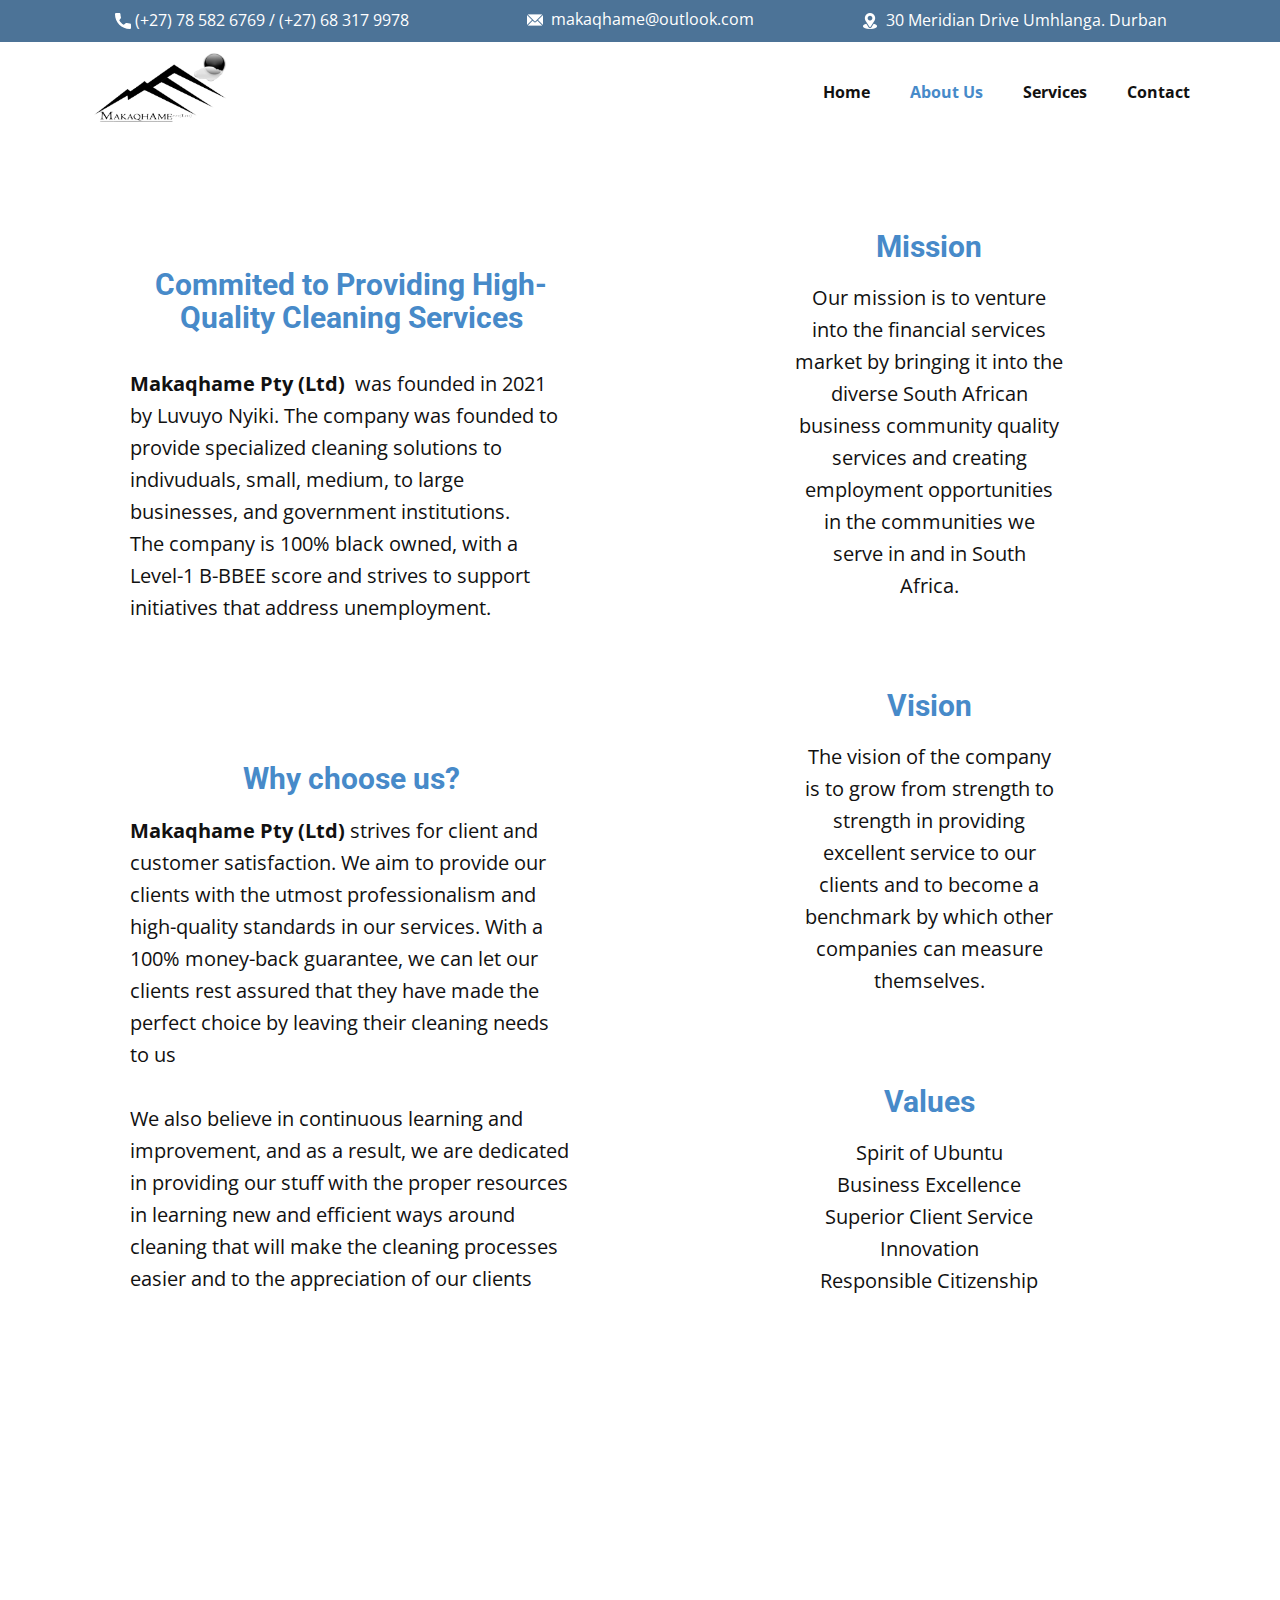
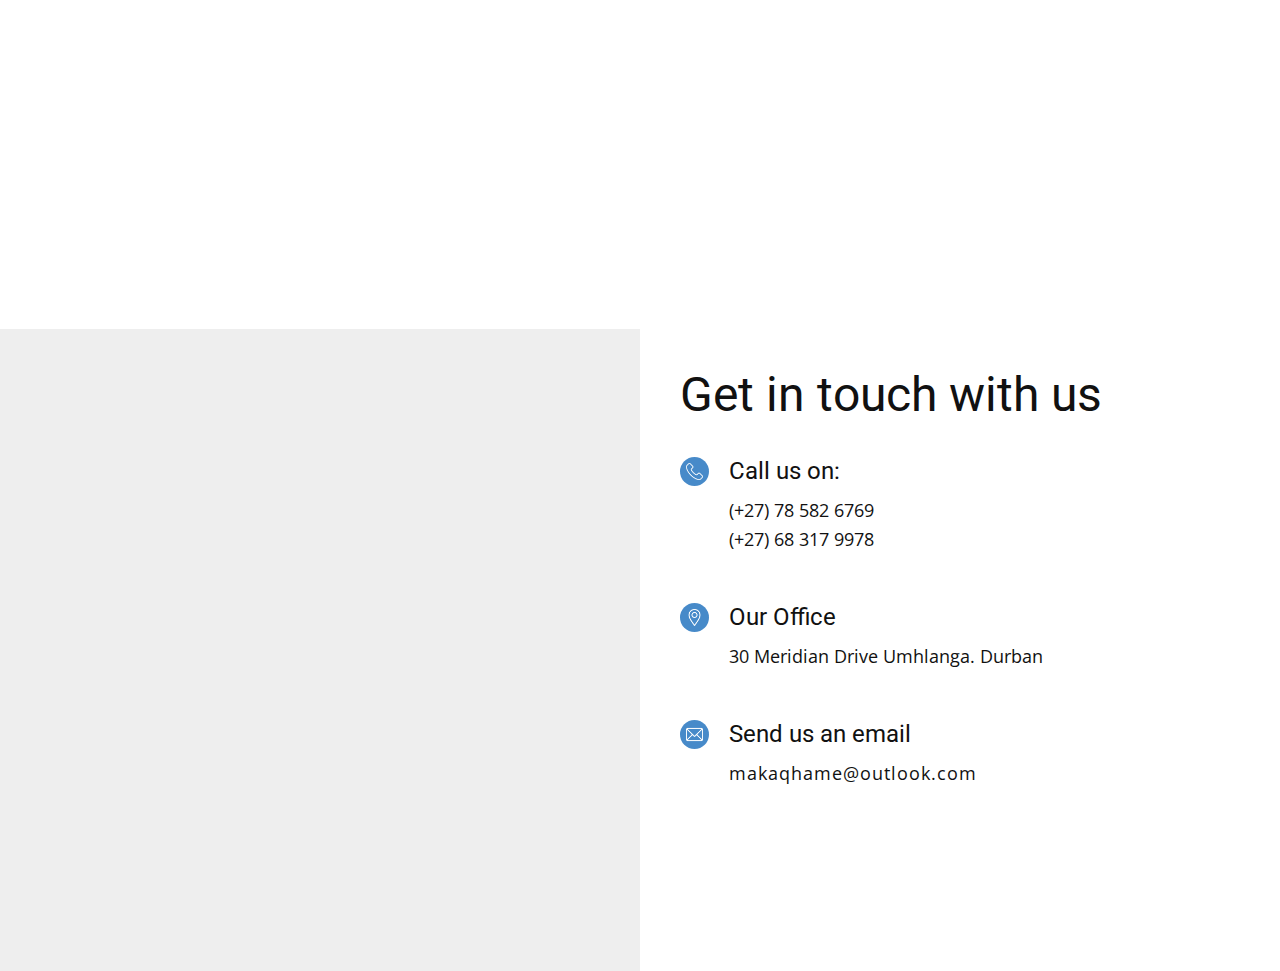
==== commit 5049f2c0: "completed site" ====
--- a/About.html
+++ b/About.html
@@ -2,7 +2,7 @@
 <html style="font-size: 16px;" lang="en"><head>
     <meta name="viewport" content="width=device-width, initial-scale=1.0">
     <meta charset="utf-8">
-    <meta name="keywords" content="">
+    <meta name="keywords" content="​Commited to Providing High-Quality Cleaning Services​, ​Why choose us?, Mission, Vision, Values">
     <meta name="description" content="">
     <title>About</title>
     <link rel="stylesheet" href="nicepage.css" media="screen">
@@ -11,6 +11,7 @@
     <script class="u-script" type="text/javascript" src="nicepage.js" defer=""></script>
     <meta name="generator" content="Nicepage 5.8.13, nicepage.com">
     <link id="u-theme-google-font" rel="stylesheet" href="https://fonts.googleapis.com/css?family=Roboto:100,100i,300,300i,400,400i,500,500i,700,700i,900,900i|Open+Sans:300,300i,400,400i,500,500i,600,600i,700,700i,800,800i">
+    
     
     
     <script type="application/ld+json">{
@@ -41,7 +42,7 @@
         </div>
         <div class="u-section-row u-sticky u-sticky-5c67 u-white" id="sec-37e8">
           <div class="u-clearfix u-sheet u-sheet-2">
-            <a href="https://nicepage.com" class="u-image u-logo u-image-1" data-image-width="619" data-image-height="309">
+            <a href="http://makaqhame.co.za/" class="u-image u-logo u-image-1" data-image-width="619" data-image-height="309" title="Home Page">
               <img src="images/makaqhame-removebg-preview.png" class="u-logo-image u-logo-image-1" data-image-width="80">
             </a>
             <nav data-position="" class="u-menu u-menu-one-level u-offcanvas u-menu-1">
@@ -53,20 +54,20 @@
                 </a>
               </div>
               <div class="u-custom-menu u-nav-container">
-                <ul class="u-nav u-unstyled u-nav-1"><li class="u-nav-item"><a class="u-button-style u-nav-link u-text-active-palette-1-base u-text-hover-palette-1-base" href="/" style="padding: 10px 20px;">Home</a>
-</li><li class="u-nav-item"><a class="u-button-style u-nav-link u-text-active-palette-1-base u-text-hover-palette-1-base" href="about.html" style="padding: 10px 20px;">About Us</a>
-</li><li class="u-nav-item"><a class="u-button-style u-nav-link u-text-active-palette-1-base u-text-hover-palette-1-base" href="services.html" style="padding: 10px 20px;">Services</a>
-</li><li class="u-nav-item"><a class="u-button-style u-nav-link u-text-active-palette-1-base u-text-hover-palette-1-base" href="contact.html" style="padding: 10px 20px;">Contact</a>
+                <ul class="u-nav u-unstyled u-nav-1"><li class="u-nav-item"><a class="u-button-style u-nav-link u-text-active-palette-1-base u-text-hover-palette-1-base" href="Home.html" style="padding: 10px 20px;">Home</a>
+</li><li class="u-nav-item"><a class="u-button-style u-nav-link u-text-active-palette-1-base u-text-hover-palette-1-base" href="About.html" style="padding: 10px 20px;">About Us</a>
+</li><li class="u-nav-item"><a class="u-button-style u-nav-link u-text-active-palette-1-base u-text-hover-palette-1-base" href="Services.html" style="padding: 10px 20px;">Services</a>
+</li><li class="u-nav-item"><a class="u-button-style u-nav-link u-text-active-palette-1-base u-text-hover-palette-1-base" href="Contact.html" style="padding: 10px 20px;">Contact</a>
 </li></ul>
               </div>
               <div class="u-custom-menu u-nav-container-collapse">
                 <div class="u-black u-container-style u-inner-container-layout u-opacity u-opacity-95 u-sidenav">
                   <div class="u-inner-container-layout u-sidenav-overflow">
                     <div class="u-menu-close"></div>
-                    <ul class="u-align-center u-nav u-popupmenu-items u-unstyled u-nav-2"><li class="u-nav-item"><a class="u-button-style u-nav-link" href="/">Home</a>
-</li><li class="u-nav-item"><a class="u-button-style u-nav-link" href="about.html">About Us</a>
-</li><li class="u-nav-item"><a class="u-button-style u-nav-link" href="services.html">Services</a>
-</li><li class="u-nav-item"><a class="u-button-style u-nav-link" href="contact.html">Contact</a>
+                    <ul class="u-align-center u-nav u-popupmenu-items u-unstyled u-nav-2"><li class="u-nav-item"><a class="u-button-style u-nav-link" href="Home.html">Home</a>
+</li><li class="u-nav-item"><a class="u-button-style u-nav-link" href="About.html">About Us</a>
+</li><li class="u-nav-item"><a class="u-button-style u-nav-link" href="Services.html">Services</a>
+</li><li class="u-nav-item"><a class="u-button-style u-nav-link" href="Contact.html">Contact</a>
 </li></ul>
                   </div>
                 </div>
@@ -74,16 +75,112 @@
               </div>
             </nav>
           </div>
-
+          
+          
+          
+          
           
         </div>
       </div></header>
-    <section class="u-clearfix u-section-1" id="sec-5b95">
-      <div class="u-clearfix u-sheet u-sheet-1"></div>
+    <section class="u-clearfix u-white u-section-1" id="sec-cf2a">
+      <div class="u-clearfix u-sheet u-valign-middle u-sheet-1">
+        <div class="u-clearfix u-expanded-width u-gutter-16 u-layout-wrap u-layout-wrap-1">
+          <div class="u-gutter-0 u-layout">
+            <div class="u-layout-row">
+              <div class="u-container-style u-layout-cell u-size-30-lg u-size-30-xl u-size-60-md u-size-60-sm u-size-60-xs u-layout-cell-1">
+                <div class="u-container-layout u-container-layout-1">
+                  <h2 class="u-align-center u-text u-text-default u-text-palette-1-base u-text-1"> Commited to Providing High-Quality Cleaning Services </h2>
+                  <p class="u-align-left u-text u-text-2">
+                    <span style="font-weight: 700;"> Makaqhame Pty (Ltd)</span>&nbsp;​ was founded in 2021 by Luvuyo Nyiki. The company was founded to provide specialized cleaning solutions to indivuduals, small, medium, to large businesses, and government institutions.&nbsp;<br> The company is 100% black owned, with a Level-1 B-BBEE score and strives to support initiatives that address unemployment.
+                  </p>
+                  <h2 class="u-align-center u-text u-text-palette-1-base u-text-3"> Why choose us?</h2>
+                  <p class="u-align-left u-text u-text-4">
+                    <span style="font-weight: 700;"> Makaqhame Pty (Ltd)</span>&nbsp;​strives for client and customer satisfaction. We aim to provide our clients with the utmost professionalism and high-quality standards in our services. With&nbsp;a 100% money-back guarantee, we can let our clients rest assured that they have made the perfect choice by leaving their cleaning needs to us<br>
+                    <br> We also believe in continuous learning and improvement, and as a result, we are dedicated in providing our stuff with the proper resources in learning new and efficient ways around cleaning that will make the cleaning processes easier and to the appreciation of our clients
+                  </p>
+                </div>
+              </div>
+              <div class="u-container-style u-layout-cell u-size-30-lg u-size-30-xl u-size-60-md u-size-60-sm u-size-60-xs u-layout-cell-2">
+                <div class="u-container-layout u-container-layout-2">
+                  <div class="u-expanded-width u-layout-grid u-list u-list-1">
+                    <div class="u-repeater u-repeater-1">
+                      <div class="u-align-center-md u-align-center-sm u-align-center-xs u-container-style u-list-item u-repeater-item">
+                        <div class="u-container-layout u-similar-container u-valign-top u-container-layout-3">
+                          <h2 class="u-align-center-lg u-align-center-xl u-text u-text-default u-text-palette-1-base u-text-5">Mission</h2>
+                          <p class="u-align-center-lg u-align-center-xl u-text u-text-6"> Our mission is to venture<br>into the financial services<br>market by bringing it into the<br>diverse South African<br>business community quality<br>services and creating<br>employment opportunities<br>in the communities we<br>serve in and in South<br>Africa.
+                          </p>
+                        </div>
+                      </div>
+                      <div class="u-align-center-md u-align-center-sm u-align-center-xs u-container-style u-list-item u-repeater-item">
+                        <div class="u-container-layout u-similar-container u-valign-top u-container-layout-4">
+                          <h2 class="u-align-center-lg u-align-center-xl u-text u-text-default u-text-palette-1-base u-text-7">Vision</h2>
+                          <p class="u-align-center-lg u-align-center-xl u-text u-text-8"> The vision of the company<br>is to grow from strength to<br>strength in providing<br>excellent service to our<br>clients and to become a<br>benchmark by which other<br>companies can measure<br>themselves.
+                          </p>
+                        </div>
+                      </div>
+                      <div class="u-align-center-md u-align-center-sm u-align-center-xs u-container-style u-list-item u-repeater-item">
+                        <div class="u-container-layout u-similar-container u-valign-top u-container-layout-5">
+                          <h2 class="u-align-center-lg u-align-center-xl u-text u-text-default u-text-palette-1-base u-text-9">Values</h2>
+                          <p class="u-align-center-lg u-align-center-xl u-text u-text-10"> Spirit of Ubuntu<br>Business Excellence<br>Superior Client Service<br>Innovation<br>Responsible Citizenship
+                          </p>
+                        </div>
+                      </div>
+                    </div>
+                  </div>
+                </div>
+              </div>
+            </div>
+          </div>
+        </div>
+      </div>
+    </section>
+    <section class="u-clearfix u-valign-middle-sm u-section-2" id="sec-5dec">
+      <div class="u-clearfix u-expanded-width u-layout-wrap u-layout-wrap-1">
+        <div class="u-layout">
+          <div class="u-layout-row">
+            <div class="u-container-style u-layout-cell u-size-30 u-layout-cell-1">
+              <div class="u-container-layout u-container-layout-1">
+                <div class="u-expanded u-grey-light-2 u-map">
+                  <div class="embed-responsive">
+                    <iframe class="embed-responsive-item" src="https://maps.google.com/maps?output=embed&amp;q=%E2%80%8B30%20Meridian%20Drive%20Umhlanga.%20Durban&amp;z=10&amp;t=m" data-map="[base64]"></iframe>
+                  </div>
+                </div>
+              </div>
+            </div>
+            <div class="u-align-center-md u-align-center-sm u-align-center-xs u-align-left-lg u-align-left-xl u-container-style u-layout-cell u-size-30 u-white u-layout-cell-2">
+              <div class="u-container-layout u-valign-top-lg u-valign-top-md u-valign-top-xl u-container-layout-2">
+                <h2 class="u-text u-text-1">Get in touch with us</h2>
+                <div class="u-expanded-width u-list u-list-1">
+                  <div class="u-repeater u-repeater-1">
+                    <div class="u-container-style u-list-item u-repeater-item u-shape-rectangle">
+                      <div class="u-container-layout u-similar-container u-container-layout-3"><span class="u-file-icon u-icon u-icon-circle u-palette-1-base u-text-white u-icon-1"><img src="images/159832-e6b11a25.png" alt=""></span>
+                        <h4 class="u-text u-text-2">Call us on:</h4>
+                        <p class="u-text u-text-3">
+                          <a href="https://nicepage.cc" class="u-active-none u-border-active-palette-2-base u-border-hover-palette-2-base u-border-none u-btn u-button-link u-button-style u-hover-none u-none u-text-active-palette-2-base u-text-body-color u-text-hover-palette-2-base u-btn-1"></a>(+27) 78 582 6769&nbsp;<br>(+27) 68 317 9978
+                        </p>
+                      </div>
+                    </div>
+                    <div class="u-container-style u-list-item u-repeater-item u-shape-rectangle">
+                      <div class="u-container-layout u-similar-container u-container-layout-4"><span class="u-file-icon u-icon u-icon-circle u-palette-1-base u-text-white u-icon-2"><img src="images/2838912-5befc6f3.png" alt=""></span>
+                        <h4 class="u-text u-text-4">Our Office</h4>
+                        <p class="u-text u-text-5"> 30 Meridian Drive Umhlanga. Durban</p>
+                      </div>
+                    </div>
+                    <div class="u-container-style u-list-item u-repeater-item u-shape-rectangle">
+                      <div class="u-container-layout u-similar-container u-container-layout-5"><span class="u-file-icon u-icon u-icon-circle u-palette-1-base u-text-white u-icon-3"><img src="images/561127-4ca8ac94.png" alt=""></span>
+                        <h4 class="u-text u-text-6">Send us an email</h4>
+                        <p class="u-text u-text-7">
+                          <a href="https://nicepage.com/k/ranking-website-templates" class="u-active-none u-border-active-palette-2-base u-border-hover-palette-2-base u-btn u-button-link u-button-style u-hover-none u-none u-text-active-palette-1-base u-text-body-color u-text-hover-palette-1-base u-btn-2" data-animation-name="" data-animation-duration="0" data-animation-delay="0" data-animation-direction=""> makaqhame@outlook.com</a>
+                        </p>
+                      </div>
+                    </div>
+                  </div>
+                </div>
+              </div>
+            </div>
+          </div>
+        </div>
+      </div>
     </section>
     
-    
-    <footer class="u-align-center u-clearfix u-footer u-grey-80 u-footer" id="sec-ccc3"><div class="u-clearfix u-sheet u-sheet-1">
-        <p class="u-small-text u-text u-text-variant u-text-1">Sample text. Click to select the Text Element.</p>
-      </div></footer>  
 </body></html>--- a/nicepage.css
+++ b/nicepage.css
@@ -41194,6 +41194,7 @@
 .u-header .u-nav-1 {
   font-weight: 700;
   font-size: 1rem;
+  letter-spacing: normal;
 }
 
 .u-header .u-nav-2 {
@@ -41226,10 +41227,6 @@
   .u-header .u-menu-1 {
     margin-top: -55px;
   }
-
-  .u-header .u-nav-1 {
-    letter-spacing: normal;
-  }
 }
 @media (max-width: 991px) {
   .u-header .u-text-2 {
@@ -41298,12 +41295,12 @@
 }
 
 .u-footer .u-sheet-1 {
-  min-height: 120px;
+  min-height: 71px;
 }
 
 .u-footer .u-text-1 {
   width: 417px;
-  margin: 49px auto;
+  margin: 0 auto 49px;
 }
 @media (max-width: 1199px) {
   .u-footer .u-sheet-1 {
--- a/About.css
+++ b/About.css
@@ -1,3 +1,594 @@
+ .u-section-1 {
+  background-image: none;
+}
+
 .u-section-1 .u-sheet-1 {
-  min-height: 400px;
+  min-height: 1786px;
+}
+
+.u-section-1 .u-layout-wrap-1 {
+  margin-top: 48px;
+  margin-bottom: 48px;
+}
+
+.u-section-1 .u-layout-cell-1 {
+  min-height: 1707px;
+}
+
+.u-section-1 .u-container-layout-1 {
+  padding: 30px 60px;
+}
+
+.u-section-1 .u-text-1 {
+  font-size: 1.875rem;
+  font-weight: 700;
+  margin: 48px auto 0;
+}
+
+.u-section-1 .u-text-2 {
+  font-size: 1.25rem;
+  margin: 34px 0 0;
+}
+
+.u-section-1 .u-text-3 {
+  font-weight: 700;
+  font-size: 1.875rem;
+  margin: 138px 0 0;
+}
+
+.u-section-1 .u-text-4 {
+  font-size: 1.25rem;
+  margin: 20px 0 0;
+}
+
+.u-section-1 .u-layout-cell-2 {
+  min-height: 1707px;
+}
+
+.u-section-1 .u-container-layout-2 {
+  padding: 30px;
+}
+
+.u-section-1 .u-list-1 {
+  margin-bottom: 0;
+  margin-top: 0;
+}
+
+.u-section-1 .u-repeater-1 {
+  grid-gap: 10px 10px;
+  grid-template-columns: 100%;
+  min-height: 1145px;
+}
+
+.u-section-1 .u-container-layout-3 {
+  padding: 10px;
+}
+
+.u-section-1 .u-text-5 {
+  font-size: 1.875rem;
+  font-weight: 700;
+  margin: 0 auto;
+}
+
+.u-section-1 .u-text-6 {
+  font-size: 1.25rem;
+  margin: 19px 20px 0;
+}
+
+.u-section-1 .u-container-layout-4 {
+  padding: 10px;
+}
+
+.u-section-1 .u-text-7 {
+  font-size: 1.875rem;
+  font-weight: 700;
+  margin: 0 auto;
+}
+
+.u-section-1 .u-text-8 {
+  font-size: 1.25rem;
+  margin: 19px 20px 0;
+}
+
+.u-section-1 .u-container-layout-5 {
+  padding: 10px;
+}
+
+.u-section-1 .u-text-9 {
+  font-size: 1.875rem;
+  font-weight: 700;
+  margin: 0 auto;
+}
+
+.u-section-1 .u-text-10 {
+  font-size: 1.25rem;
+  margin: 19px 20px 0;
+}
+
+@media (max-width: 1199px) {
+  .u-section-1 .u-sheet-1 {
+    min-height: 302px;
+  }
+
+  .u-section-1 .u-layout-cell-1 {
+    min-height: 1408px;
+  }
+
+  .u-section-1 .u-layout-cell-2 {
+    min-height: 1408px;
+  }
+
+  .u-section-1 .u-text-6 {
+    margin-left: 0;
+    margin-right: 0;
+  }
+
+  .u-section-1 .u-text-8 {
+    margin-left: 0;
+    margin-right: 0;
+  }
+
+  .u-section-1 .u-text-10 {
+    margin-left: 0;
+    margin-right: 0;
+  }
+}
+
+@media (max-width: 991px) {
+  .u-section-1 .u-sheet-1 {
+    min-height: 1665px;
+  }
+
+  .u-section-1 .u-layout-wrap-1 {
+    margin-top: 24px;
+    margin-bottom: 24px;
+  }
+
+  .u-section-1 .u-layout-cell-1 {
+    min-height: 1304px;
+  }
+
+  .u-section-1 .u-container-layout-1 {
+    padding-left: 30px;
+    padding-right: 30px;
+  }
+
+  .u-section-1 .u-layout-cell-2 {
+    min-height: 1633px;
+  }
+
+  .u-section-1 .u-text-5 {
+    font-size: 3rem;
+  }
+
+  .u-section-1 .u-text-6 {
+    width: auto;
+  }
+
+  .u-section-1 .u-text-7 {
+    font-size: 3rem;
+  }
+
+  .u-section-1 .u-text-8 {
+    width: auto;
+  }
+
+  .u-section-1 .u-text-9 {
+    font-size: 3rem;
+  }
+
+  .u-section-1 .u-text-10 {
+    width: auto;
+  }
+}
+
+@media (max-width: 767px) {
+  .u-section-1 .u-sheet-1 {
+    min-height: 2254px;
+  }
+
+  .u-section-1 .u-layout-cell-1 {
+    min-height: 100px;
+  }
+
+  .u-section-1 .u-container-layout-1 {
+    padding-left: 10px;
+    padding-right: 10px;
+  }
+
+  .u-section-1 .u-text-2 {
+    font-size: 1rem;
+  }
+
+  .u-section-1 .u-text-4 {
+    font-size: 1rem;
+  }
+
+  .u-section-1 .u-layout-cell-2 {
+    min-height: 100px;
+  }
+
+  .u-section-1 .u-container-layout-2 {
+    padding-left: 10px;
+    padding-right: 10px;
+  }
+
+  .u-section-1 .u-text-5 {
+    font-size: 2.25rem;
+  }
+
+  .u-section-1 .u-text-6 {
+    font-size: 1rem;
+  }
+
+  .u-section-1 .u-text-7 {
+    font-size: 2.25rem;
+  }
+
+  .u-section-1 .u-text-8 {
+    font-size: 1rem;
+  }
+
+  .u-section-1 .u-text-9 {
+    font-size: 2.25rem;
+  }
+
+  .u-section-1 .u-text-10 {
+    font-size: 1rem;
+  }
+}
+
+@media (max-width: 575px) {
+  .u-section-1 .u-sheet-1 {
+    min-height: 1075px;
+  }
+
+  .u-section-1 .u-text-5 {
+    font-size: 1.875rem;
+  }
+
+  .u-section-1 .u-text-7 {
+    font-size: 1.875rem;
+  }
+
+  .u-section-1 .u-text-9 {
+    font-size: 1.875rem;
+  }
+} .u-section-2 {
+  min-height: 642px;
+}
+
+.u-section-2 .u-layout-wrap-1 {
+  margin-top: 0;
+  margin-bottom: 0;
+}
+
+.u-section-2 .u-layout-cell-1 {
+  min-height: 642px;
+}
+
+.u-section-2 .u-container-layout-1 {
+  padding: 30px;
+}
+
+.u-section-2 .u-layout-cell-2 {
+  min-height: 642px;
+  background-image: none;
+}
+
+.u-section-2 .u-container-layout-2 {
+  padding: 40px 40px 30px;
+}
+
+.u-section-2 .u-text-1 {
+  font-size: 3rem;
+  margin: 0;
+}
+
+.u-section-2 .u-list-1 {
+  margin: 21px 0 0;
+}
+
+.u-section-2 .u-repeater-1 {
+  grid-template-columns: repeat(1, 100%);
+  min-height: 380px;
+  grid-gap: 0px;
+}
+
+.u-section-2 .u-container-layout-3 {
+  padding: 15px 0;
+}
+
+.u-section-2 .u-icon-1 {
+  height: 29px;
+  width: 29px;
+  background-image: none;
+  margin: 0 auto 0 0;
+  padding: 6px;
+}
+
+.u-section-2 .u-text-2 {
+  font-size: 1.5rem;
+  margin: -29px 0 0 49px;
+}
+
+.u-section-2 .u-text-3 {
+  font-size: 1.125rem;
+  margin: 10px 0 0 49px;
+}
+
+.u-section-2 .u-btn-1 {
+  background-image: none;
+  letter-spacing: 1px;
+  padding: 0;
+}
+
+.u-section-2 .u-container-layout-4 {
+  padding: 15px 0;
+}
+
+.u-section-2 .u-icon-2 {
+  height: 29px;
+  width: 29px;
+  background-image: none;
+  margin: 0 auto 0 0;
+  padding: 6px;
+}
+
+.u-section-2 .u-text-4 {
+  font-size: 1.5rem;
+  margin: -29px 0 0 49px;
+}
+
+.u-section-2 .u-text-5 {
+  font-size: 1.125rem;
+  text-transform: none;
+  font-weight: 400;
+  letter-spacing: normal;
+  line-height: 1.6;
+  margin: 10px 0 0 49px;
+}
+
+.u-section-2 .u-container-layout-5 {
+  padding: 15px 0;
+}
+
+.u-section-2 .u-icon-3 {
+  height: 29px;
+  width: 29px;
+  background-image: none;
+  margin: 0 auto 0 0;
+  padding: 6px;
+}
+
+.u-section-2 .u-text-6 {
+  font-size: 1.5rem;
+  margin: -29px 0 0 49px;
+}
+
+.u-section-2 .u-text-7 {
+  font-size: 1.125rem;
+  text-transform: none;
+  font-weight: 400;
+  letter-spacing: normal;
+  line-height: 1.6;
+  margin: 10px 0 0 49px;
+}
+
+.u-section-2 .u-btn-2 {
+  letter-spacing: 1px;
+  padding: 0;
+}
+
+@media (max-width: 1199px) {
+   .u-section-2 {
+    min-height: 529px;
+  }
+
+  .u-section-2 .u-layout-cell-1 {
+    min-height: 529px;
+  }
+
+  .u-section-2 .u-layout-cell-2 {
+    min-height: 529px;
+  }
+
+  .u-section-2 .u-container-layout-2 {
+    padding-left: 30px;
+    padding-right: 30px;
+  }
+
+  .u-section-2 .u-text-1 {
+    font-size: 2.25rem;
+  }
+
+  .u-section-2 .u-list-1 {
+    margin-right: initial;
+    margin-left: initial;
+  }
+
+  .u-section-2 .u-repeater-1 {
+    grid-template-columns: 100%;
+  }
+
+  .u-section-2 .u-text-2 {
+    width: auto;
+    margin-left: 50px;
+  }
+
+  .u-section-2 .u-text-3 {
+    width: auto;
+    margin-left: 0;
+  }
+
+  .u-section-2 .u-text-4 {
+    width: auto;
+    margin-left: 50px;
+  }
+
+  .u-section-2 .u-text-5 {
+    width: auto;
+    margin-left: 0;
+  }
+
+  .u-section-2 .u-text-6 {
+    width: auto;
+    margin-left: 50px;
+  }
+
+  .u-section-2 .u-text-7 {
+    width: auto;
+    margin-left: 0;
+  }
+}
+
+@media (max-width: 991px) {
+   .u-section-2 {
+    min-height: 405px;
+  }
+
+  .u-section-2 .u-layout-cell-1 {
+    min-height: 405px;
+  }
+
+  .u-section-2 .u-layout-cell-2 {
+    min-height: 100px;
+  }
+
+  .u-section-2 .u-container-layout-2 {
+    padding-top: 30px;
+  }
+
+  .u-section-2 .u-text-1 {
+    width: auto;
+  }
+
+  .u-section-2 .u-text-3 {
+    margin-top: 30px;
+  }
+
+  .u-section-2 .u-text-5 {
+    margin-top: 30px;
+  }
+
+  .u-section-2 .u-text-7 {
+    margin-top: 30px;
+  }
+}
+
+@media (max-width: 767px) {
+   .u-section-2 {
+    min-height: 1201px;
+  }
+
+  .u-section-2 .u-layout-cell-1 {
+    min-height: 681px;
+  }
+
+  .u-section-2 .u-container-layout-1 {
+    padding-left: 10px;
+    padding-right: 10px;
+  }
+
+  .u-section-2 .u-layout-cell-2 {
+    min-height: 374px;
+  }
+
+  .u-section-2 .u-icon-1 {
+    height: 36px;
+    width: 36px;
+  }
+
+  .u-section-2 .u-text-2 {
+    font-size: 1.875rem;
+    margin-top: -36px;
+    margin-left: 66px;
+  }
+
+  .u-section-2 .u-text-3 {
+    margin-left: 66px;
+  }
+
+  .u-section-2 .u-icon-2 {
+    height: 36px;
+    width: 36px;
+  }
+
+  .u-section-2 .u-text-4 {
+    font-size: 1.875rem;
+    margin-top: -36px;
+    margin-left: 66px;
+  }
+
+  .u-section-2 .u-text-5 {
+    margin-left: 66px;
+  }
+
+  .u-section-2 .u-icon-3 {
+    height: 36px;
+    width: 36px;
+  }
+
+  .u-section-2 .u-text-6 {
+    font-size: 1.875rem;
+    margin-top: -36px;
+    margin-left: 66px;
+  }
+
+  .u-section-2 .u-text-7 {
+    margin-left: 66px;
+  }
+}
+
+@media (max-width: 575px) {
+   .u-section-2 {
+    min-height: 1025px;
+  }
+
+  .u-section-2 .u-layout-wrap-1 {
+    margin-top: 35px;
+    margin-bottom: 2px;
+  }
+
+  .u-section-2 .u-layout-cell-1 {
+    min-height: 456px;
+  }
+
+  .u-section-2 .u-layout-cell-2 {
+    min-height: 532px;
+  }
+
+  .u-section-2 .u-container-layout-2 {
+    padding-bottom: 0;
+  }
+
+  .u-section-2 .u-text-2 {
+    margin-left: 68px;
+  }
+
+  .u-section-2 .u-text-3 {
+    margin-top: 0;
+    margin-right: -68px;
+    margin-left: 68px;
+  }
+
+  .u-section-2 .u-text-4 {
+    margin-left: 68px;
+  }
+
+  .u-section-2 .u-text-5 {
+    margin-top: 0;
+    margin-right: -68px;
+    margin-left: 68px;
+  }
+
+  .u-section-2 .u-text-6 {
+    margin-left: 68px;
+  }
+
+  .u-section-2 .u-text-7 {
+    margin-top: 0;
+    margin-right: -68px;
+    margin-left: 68px;
+  }
 }